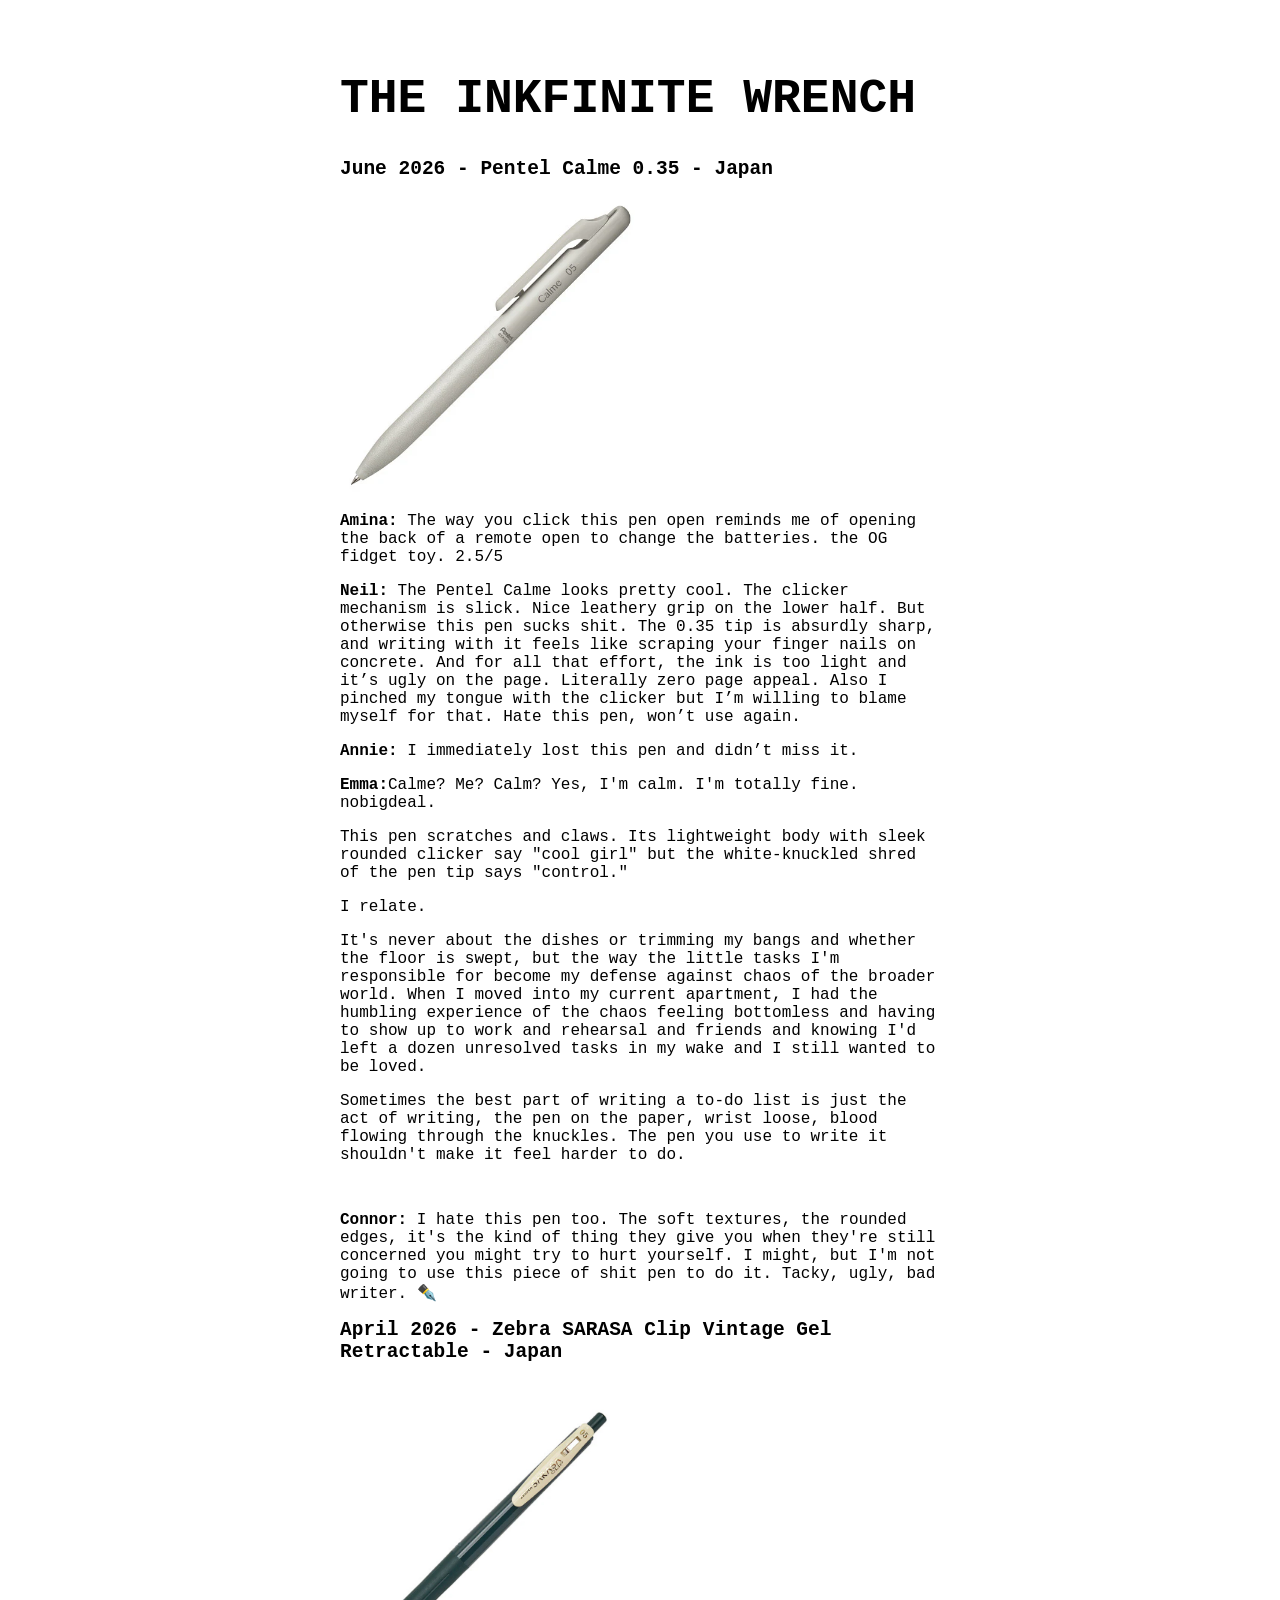
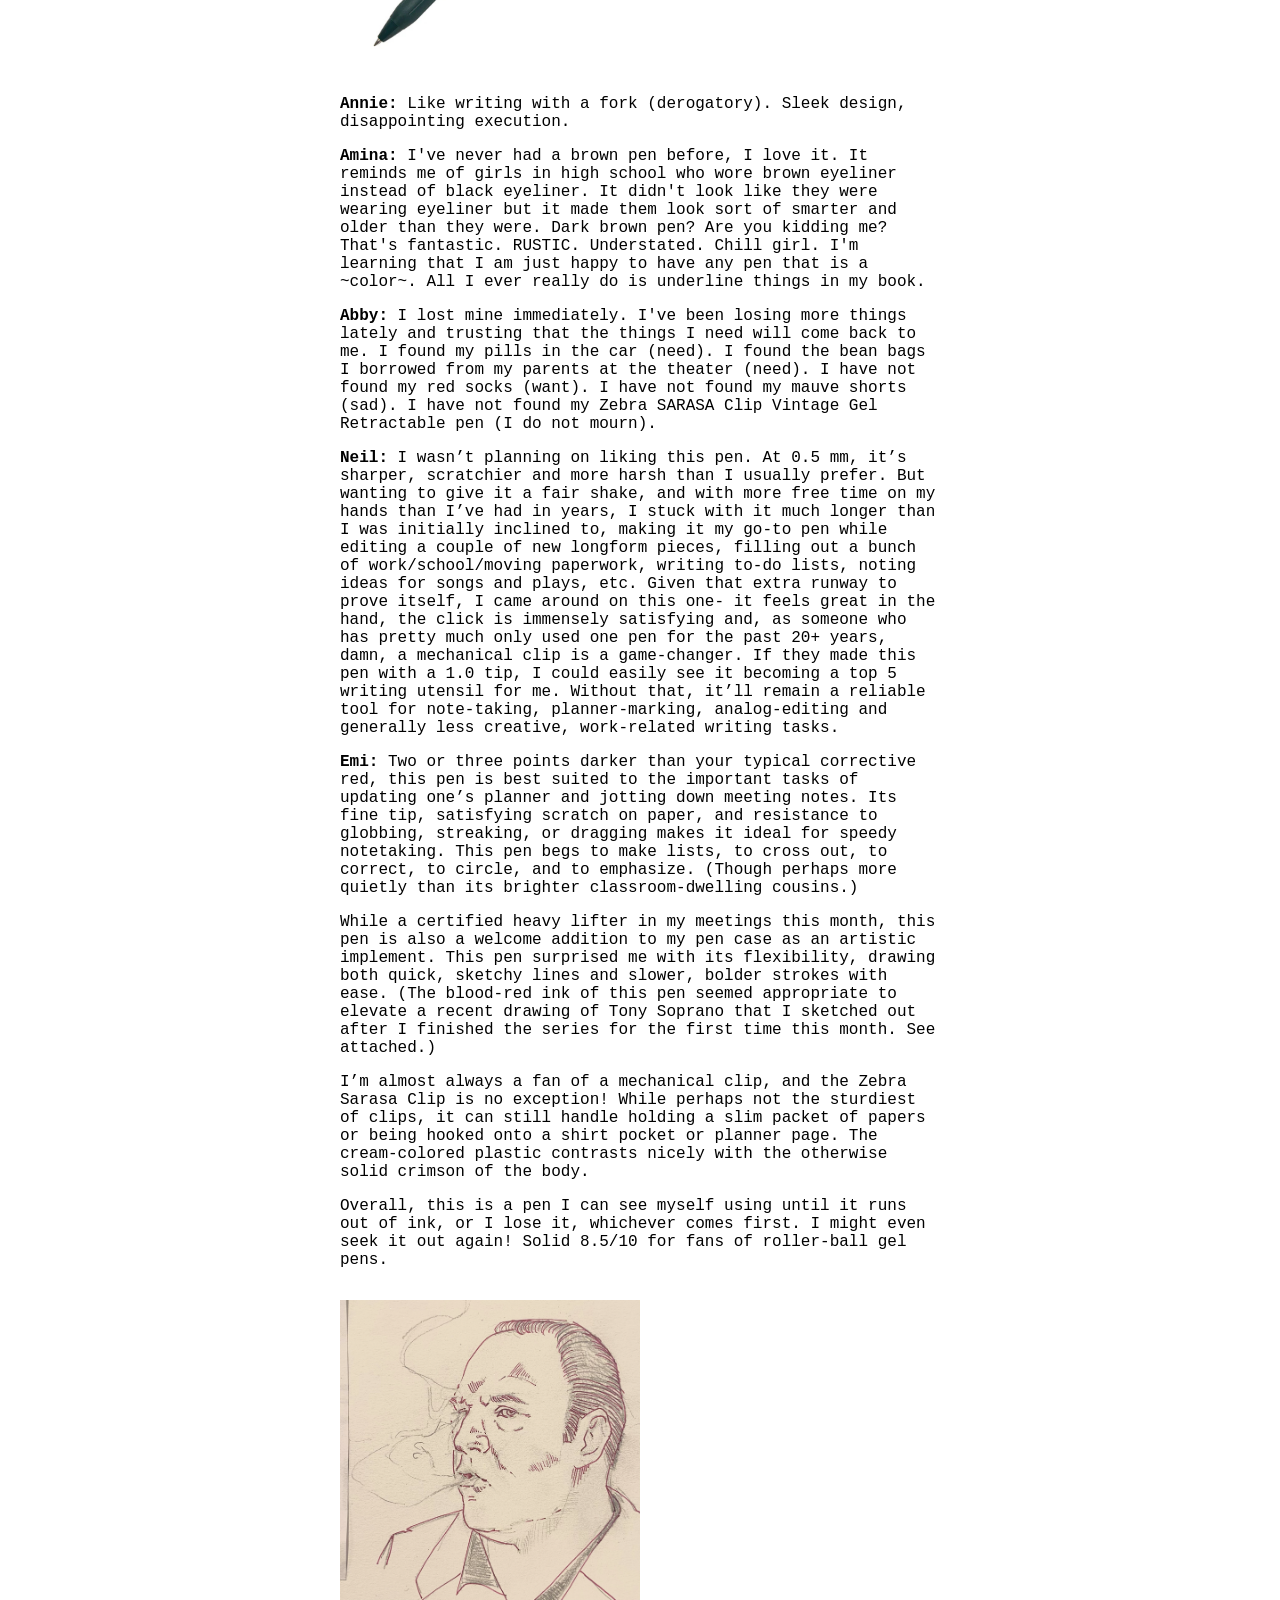
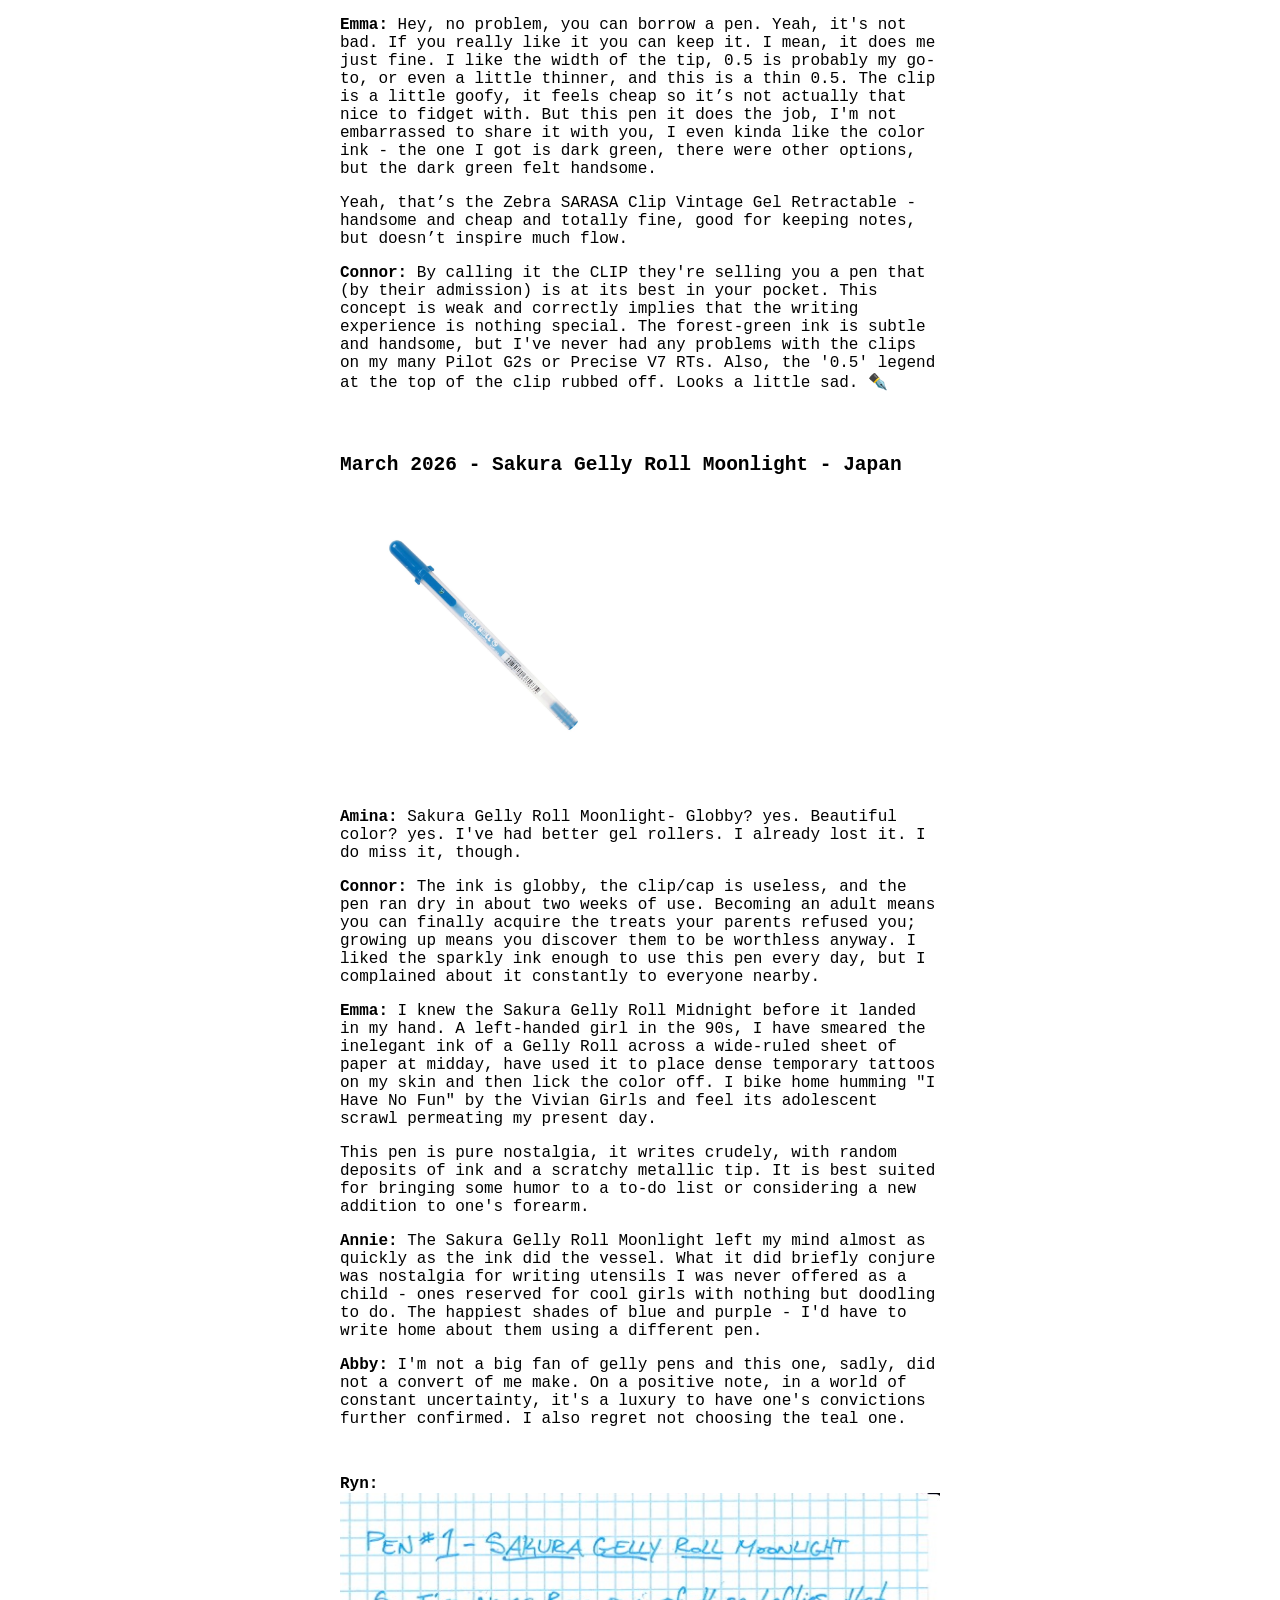
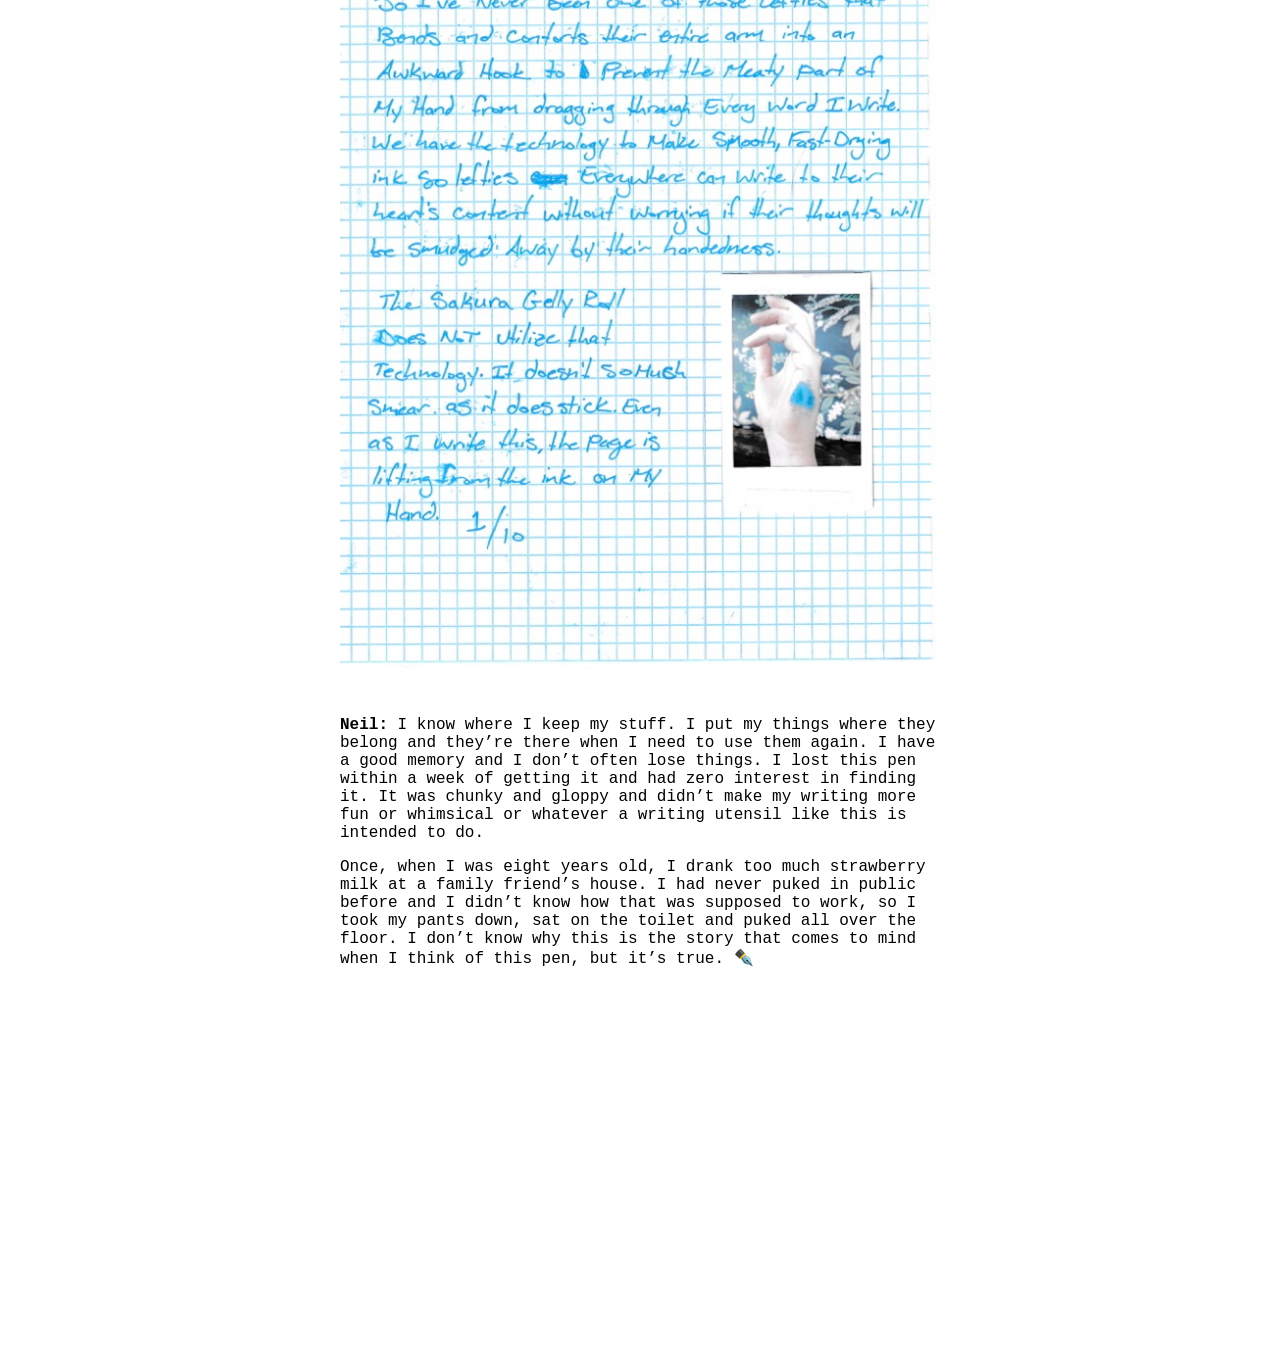
==== index.html @ 1277a0e4 "june reviews" ====
<DOCTYPE html>


<head>
    <title>THE INKFINITE WRENCH</title>
    <meta name="viewport" content="width=device-width, initial-scale=1.0">

    <link rel="icon" type="image/png" href="images/favicon.png">

    
    <link rel="stylesheet" type="text/css" href="style.css">

</head>


<body>



    <div class="outer">
        <div class="content">
            <h1>THE INKFINITE WRENCH</h1>

            <h2>June 2026 - Pentel Calme 0.35 - Japan</h2>
            <img src="images/pentel-calme.png" width="50%" height="auto">
            <p><b>Amina:</b> The way you click this pen open reminds me of opening the back of a remote open to change the batteries. the OG fidget toy. 2.5/5</p>
            <p><b>Neil:</b> The Pentel Calme looks pretty cool. The clicker mechanism is slick. Nice leathery grip on the lower half. But otherwise this pen sucks shit. The 0.35 tip is absurdly sharp, and writing with it feels like scraping your finger nails on concrete. And for all that effort, the ink is too light and it’s ugly on the page. Literally zero page appeal. Also I pinched my tongue with the clicker but I’m willing to blame myself for that. Hate this pen, won’t use again. </p>
            <p><b>Annie:</b> I immediately lost this pen and didn’t miss it.</p>
            <p><b>Emma:</b>Calme?  Me?  Calm?  Yes, I'm calm.  I'm totally fine.  nobigdeal.</p>

            <p>This pen scratches and claws.  Its lightweight body with sleek rounded clicker say "cool girl" but the white-knuckled shred of the pen tip says "control." </p>

            <p>I relate.</p>

            <p>It's never about the dishes or trimming my bangs and whether the floor is swept, but the way the little tasks I'm responsible for become my defense against chaos of the broader world.  When I moved into my current apartment, I had the humbling experience of the chaos feeling bottomless and having to show up to work and rehearsal and friends and knowing I'd left a dozen unresolved tasks in my wake and I still wanted to be loved.</p>

            <p>Sometimes the best part of writing a to-do list is just the act of writing, the pen on the paper, wrist loose, blood flowing through the knuckles.  The pen you use to write it shouldn't make it feel harder to do. </p><br>

            <p><b>Connor:</b> I hate this pen too. The soft textures, the rounded edges, it's the kind of thing they give you when they're still concerned you might try to hurt yourself. I might, but I'm not going to use this piece of shit pen to do it. Tacky, ugly, bad writer. ✒️

            <h2>April 2026 - Zebra SARASA Clip Vintage Gel Retractable - Japan</h2>
            <img src="images/sarasa-clip.jpg" width="50%" height="auto">


            <p><b>Annie:</b> Like writing with a fork (derogatory). Sleek design, disappointing execution.</p>
            <p><b>Amina:</b> I've never had a brown pen before, I love it. It reminds me of girls in high school who wore brown eyeliner instead of black eyeliner. It didn't look like they were wearing eyeliner but it made them look sort of smarter and older than they were. Dark brown pen? Are you kidding me? That's fantastic. RUSTIC. Understated. Chill girl. I'm learning that I am just happy to have any pen that is a ~color~. All I ever really do is underline things in my book.</p>
            <p><b>Abby:</b> I lost mine immediately. I've been losing more things lately and trusting that the things I need will come back to me. I found my pills in the car (need). I found the bean bags I borrowed from my parents at the theater (need). I have not found my red socks (want). I have not found my mauve shorts (sad). I have not found my Zebra SARASA Clip Vintage Gel Retractable pen (I do not mourn).</p>
            <p><b>Neil:</b> I wasn’t planning on liking this pen. At 0.5 mm, it’s sharper, scratchier and more harsh than I usually prefer. But wanting to give it a fair shake, and with more free time on my hands than I’ve had in years, I stuck with it much longer than I was initially inclined to, making it my go-to pen while editing a couple of new longform pieces, filling out a bunch of work/school/moving paperwork, writing to-do lists, noting ideas for songs and plays, etc. Given that extra runway to prove itself, I came around on this one- it feels great in the hand, the click is immensely satisfying and, as someone who has pretty much only used one pen for the past 20+ years, damn, a mechanical clip is a game-changer. If they made this pen with a 1.0 tip, I could easily see it becoming a top 5 writing utensil for me. Without that, it’ll remain a reliable tool for note-taking, planner-marking, analog-editing and generally less creative, work-related writing tasks.</p>

            <p><b>Emi:</b> Two or three points darker than your typical corrective red, this pen is best suited to the important tasks of updating one’s planner and jotting down meeting notes. Its fine tip, satisfying scratch on paper, and resistance to globbing, streaking, or dragging makes it ideal for speedy notetaking. This pen begs to make lists, to cross out, to correct, to circle, and to emphasize. (Though perhaps more quietly than its brighter classroom-dwelling cousins.)</p>

            <p>While a certified heavy lifter in my meetings this month, this pen is also a welcome addition to my pen case as an artistic implement. This pen surprised me with its flexibility, drawing both quick, sketchy lines and slower, bolder strokes with ease. (The blood-red ink of this pen seemed appropriate to elevate a recent drawing of Tony Soprano that I sketched out after I finished the series for the first time this month. See attached.)</p>

            <p>I’m almost always a fan of a mechanical clip, and the Zebra Sarasa Clip is no exception! While perhaps not the sturdiest of clips, it can still handle holding a slim packet of papers or being hooked onto a shirt pocket or planner page. The cream-colored plastic contrasts nicely with the otherwise solid crimson of the body.</p>

            <p>Overall, this is a pen I can see myself using until it runs out of ink, or I lose it, whichever comes first. I might even seek it out again! Solid 8.5/10 for fans of roller-ball gel pens.</p>

            <br><img src="images/emi-portrait.png" alt="pretty cool line drawing of Tony Soprano" width="50%" height="auto"><br>

            <p><b>Emma:</b> Hey, no problem, you can borrow a pen.  Yeah, it's not bad.   If you really like it you can keep it.  I mean, it does me just fine. I like the width of the tip, 0.5 is probably my go-to, or even a little thinner, and this is a thin 0.5.  The clip is a little goofy, it feels cheap so it’s not actually that nice to fidget with.  But this pen it does the job, I'm not embarrassed to share it with you, I even kinda like the color ink - the one I got is dark green, there were other options, but the dark green felt handsome.</p>
            <p>Yeah, that’s the Zebra SARASA Clip Vintage Gel Retractable - handsome and cheap and totally fine, good for keeping notes, but doesn’t inspire much flow.</p>

            <p><b>Connor:</b> By calling it the CLIP they're selling you a pen that (by their admission) is at its best in your pocket. This concept is weak and correctly implies that the writing experience is nothing special. The forest-green ink is subtle and handsome, but I've never had any problems with the clips on my many Pilot G2s or Precise V7 RTs. Also, the '0.5' legend at the top of the clip rubbed off. Looks a little sad. ✒️ </p><br><br>




            <h2>March 2026 - Sakura Gelly Roll Moonlight - Japan</h2>
            <img src="images/gelly-roll.png" width="50%" height="auto">
            <p><b>Amina: </b>Sakura Gelly Roll Moonlight- Globby? yes. Beautiful color? yes. I've had better gel rollers. I already lost it. I do miss it, though.</p>
            <p><b>Connor: </b>The ink is globby, the clip/cap is useless, and the pen ran dry in about two weeks of use. Becoming an adult means you can finally acquire the treats your parents refused you; growing up means you discover them to be worthless anyway. I liked the sparkly ink enough to use this pen every day, but I complained about it constantly to everyone nearby. </p>
            <p><b>Emma: </b>I knew the Sakura Gelly Roll Midnight before it landed in my hand.  A left-handed girl in the 90s, I have smeared the inelegant ink of a Gelly Roll across a wide-ruled sheet of paper at midday, have used it to place dense temporary tattoos on my skin and then lick the color off.  I bike home humming "I Have No Fun" by the Vivian Girls and feel its adolescent scrawl permeating my present day.</p>
            <p>This pen is pure nostalgia, it writes crudely, with random deposits of ink and a scratchy metallic tip.  It is best suited for bringing some humor to a to-do list or considering a new addition to one's forearm. </p>
           <p><b>Annie: </b>The Sakura Gelly Roll Moonlight left my mind almost as quickly as the ink did the vessel. What it did briefly conjure was nostalgia for writing utensils I was never offered as a child - ones reserved for cool girls with nothing but doodling to do. The happiest shades of blue and purple - I'd have to write home about them using a different pen. </p>
           <p><b>Abby: </b>I'm not a big fan of gelly pens and this one, sadly, did not a convert of me make. On a positive note, in a world of constant uncertainty, it's a luxury to have one's convictions further confirmed. I also regret not choosing the teal one. </p><br>
           <b><p>Ryn: </b><br><img src="images/RH_gelly-roll.png" class="ryn" alt="So I've never been one of those lefties that bends and contorts their entire arm into an awkward hook to prevent the meaty part of my hand from dragging through every word I write. We ahve the technology to make smooth, fast-drying ink for lefties everywhere to write to their heart's content without worrying if their thoughts witll be smudged away by their handedness. The Sakura Gelly Roll does not utilize that technology. It doesn't so much smear as it does stick. Even as I write this, the page is lifting from the ink on my hand. 1/10. Pictured: a left hand stained with blue ink"></p><br>
           <p><b>Neil: </b>I know where I keep my stuff. I put my things where they belong and they’re there when I need to use them again. I have a good memory and I don’t often lose things. I lost this pen within a week of getting it and had zero interest in finding it. It was chunky and gloppy and didn’t make my writing more fun or whimsical or whatever a writing utensil like this is intended to do.</p>
           <p>Once, when I was eight years old, I drank too much strawberry milk at a family friend’s house. I had never puked in public before and I didn’t know how that was supposed to work, so I took my pants down, sat on the toilet and puked all over the floor. I don’t know why this is the story that comes to mind when I think of this pen, but it’s true. ✒️ </p>
            <br>

        </div>
    
   </div>
</body>




</html>
---- style.css ----
<style>

* {
    padding: 0;
    margin: 0;
}
body {
    cursor: url('images/cursor.cur'), default;
    font-family:monospace;

    
}

h1 {
    font-size: clamp(1rem, 5vw, 3rem);
}
    
p {
    font-size: 16px;
}
    

.ryn {
    width: 100%;
    height: auto;
}

.outer {
     padding: 15%;
    padding-top: 2.5%;
    width: 70%;
}

.content {
    width:100%;
    max-width:600px;
    margin:auto;


}


</style>
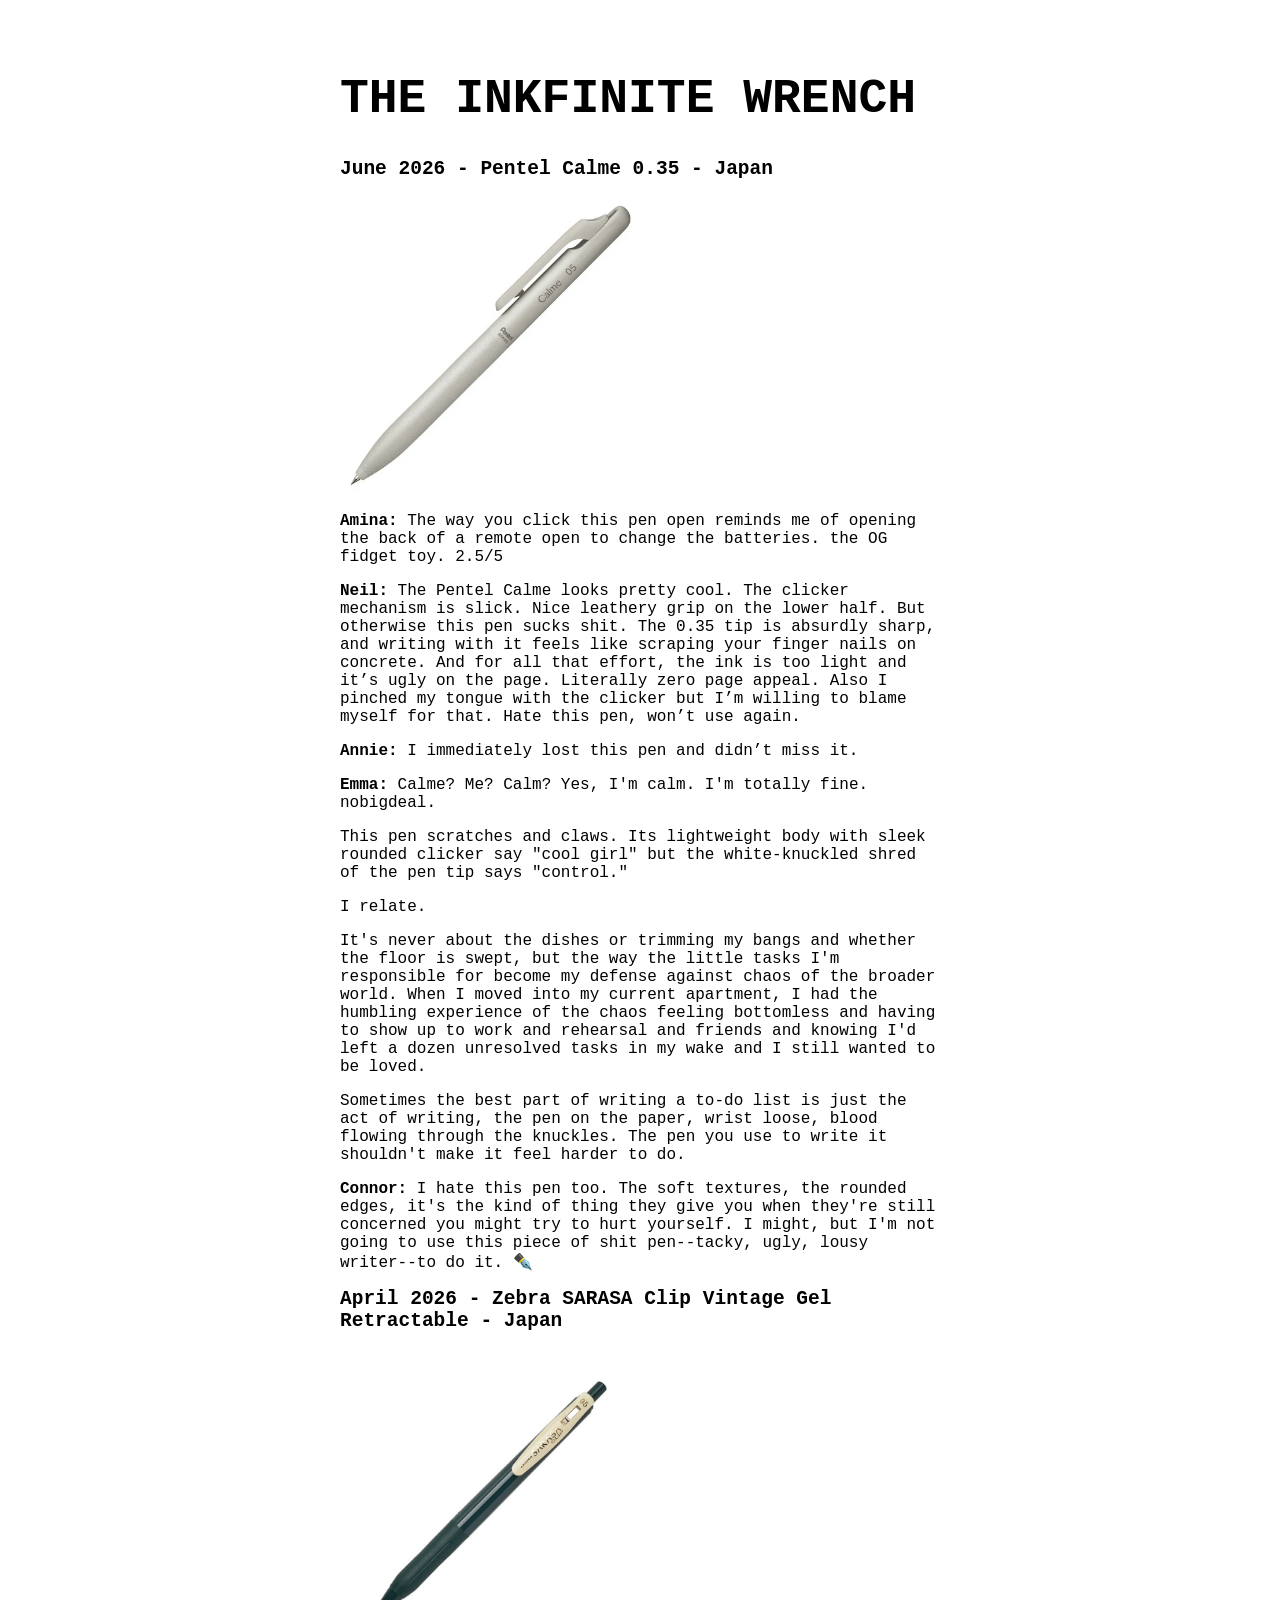
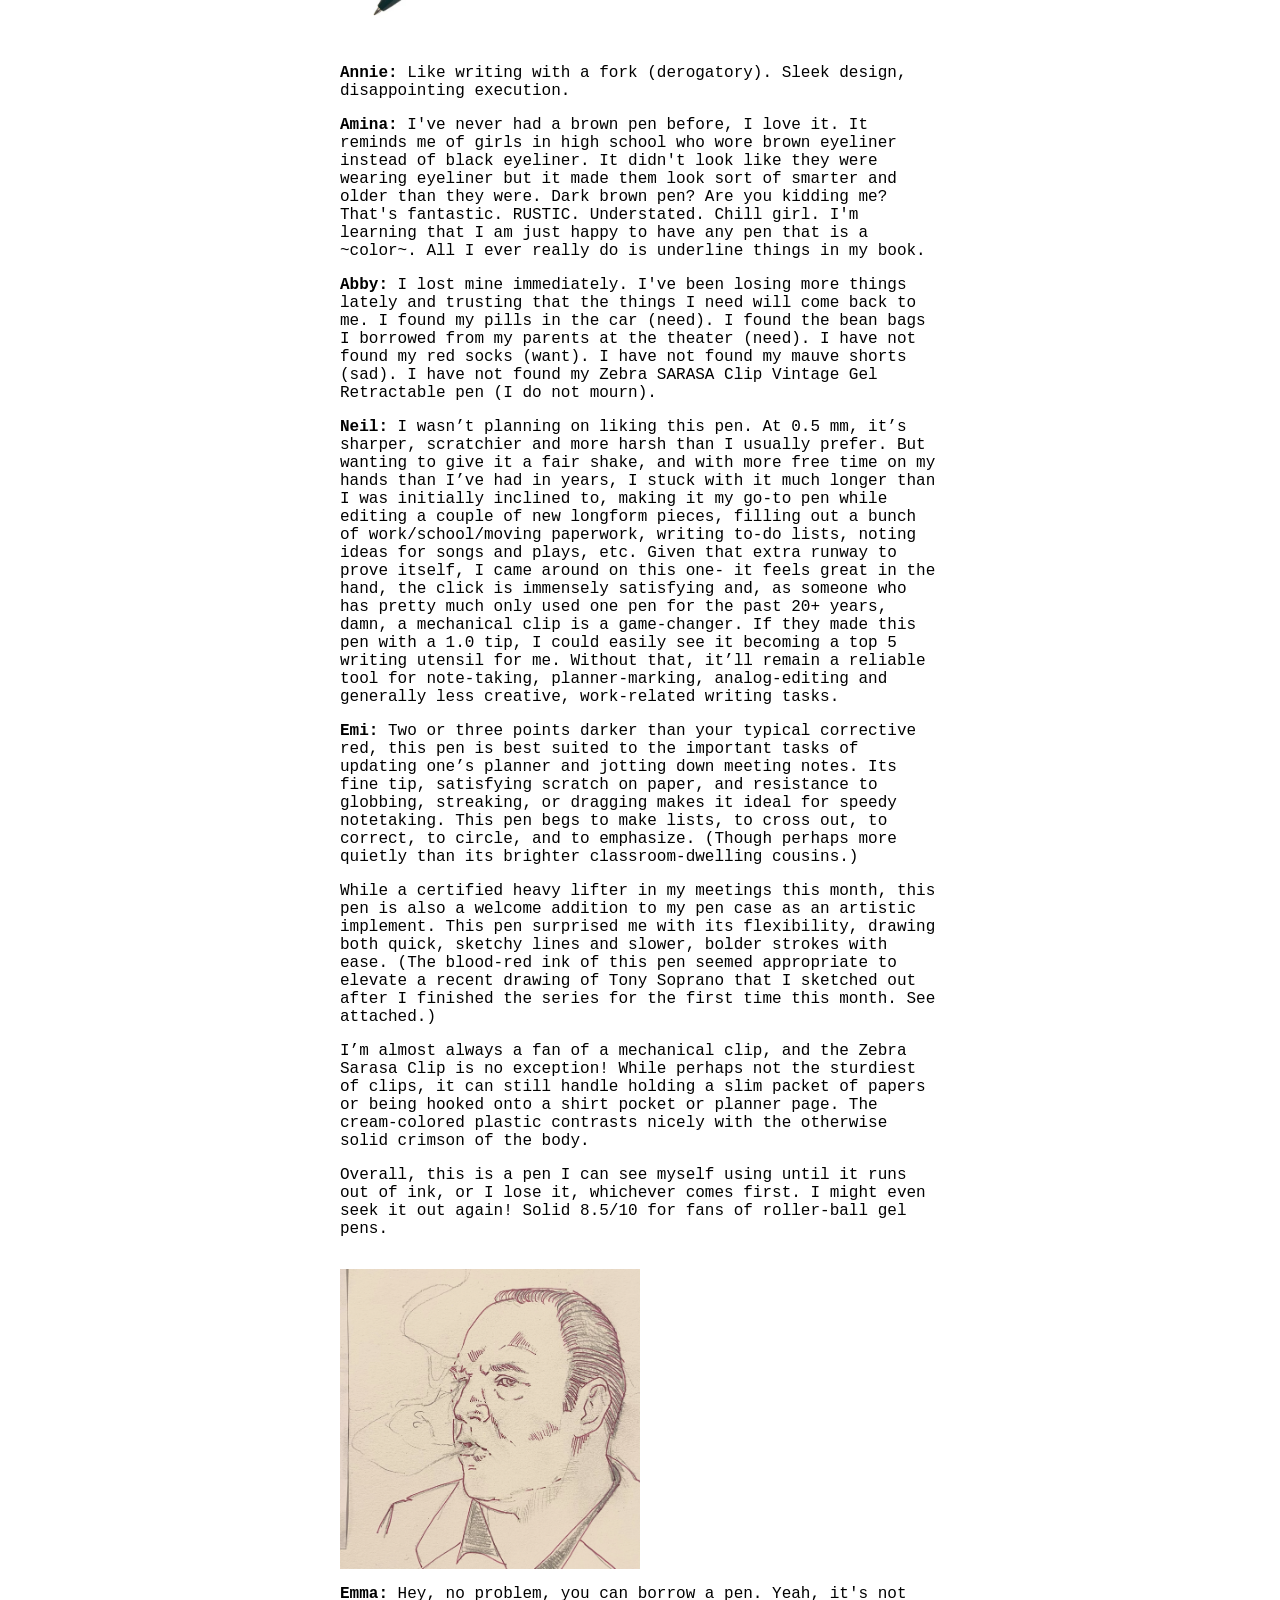
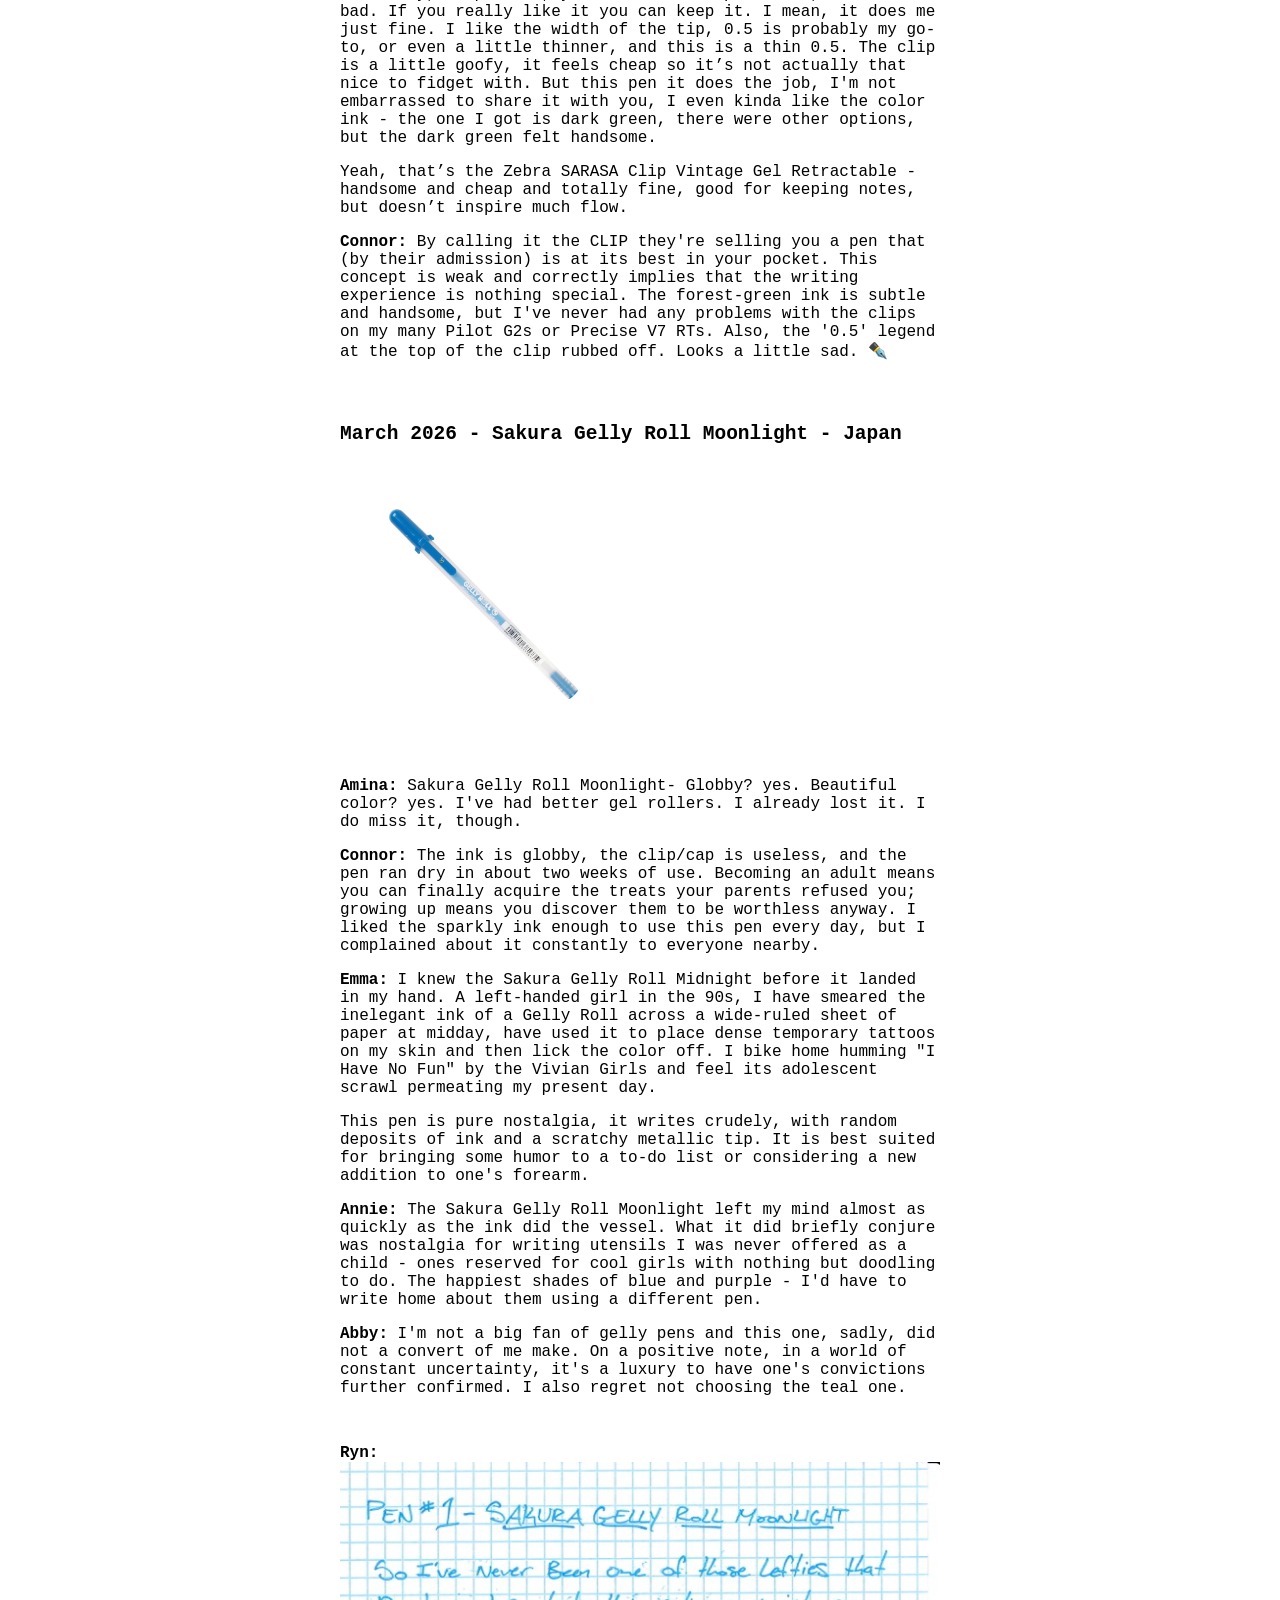
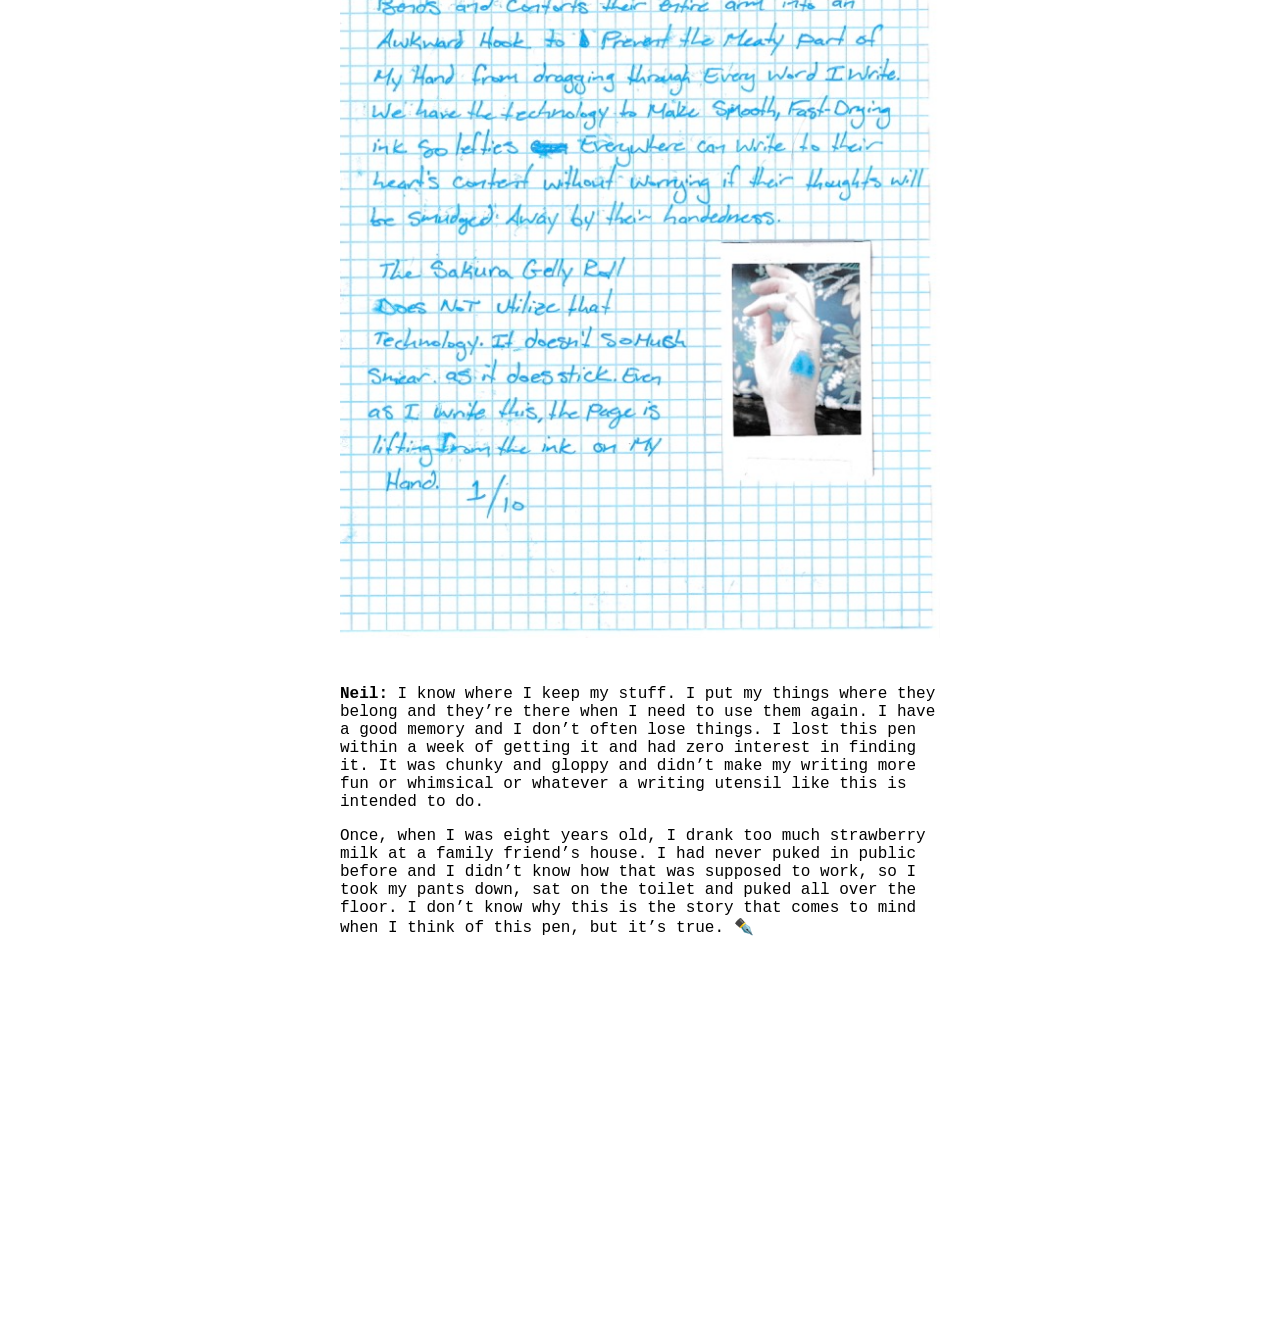
==== commit fd492d47: "copy corrections" ====
--- a/index.html
+++ b/index.html
@@ -26,7 +26,8 @@
             <p><b>Amina:</b> The way you click this pen open reminds me of opening the back of a remote open to change the batteries. the OG fidget toy. 2.5/5</p>
             <p><b>Neil:</b> The Pentel Calme looks pretty cool. The clicker mechanism is slick. Nice leathery grip on the lower half. But otherwise this pen sucks shit. The 0.35 tip is absurdly sharp, and writing with it feels like scraping your finger nails on concrete. And for all that effort, the ink is too light and it’s ugly on the page. Literally zero page appeal. Also I pinched my tongue with the clicker but I’m willing to blame myself for that. Hate this pen, won’t use again. </p>
             <p><b>Annie:</b> I immediately lost this pen and didn’t miss it.</p>
-            <p><b>Emma:</b>Calme?  Me?  Calm?  Yes, I'm calm.  I'm totally fine.  nobigdeal.</p>
+
+            <p><b>Emma:</b> Calme?  Me?  Calm?  Yes, I'm calm.  I'm totally fine.  nobigdeal.</p>
 
             <p>This pen scratches and claws.  Its lightweight body with sleek rounded clicker say "cool girl" but the white-knuckled shred of the pen tip says "control." </p>
 
@@ -34,9 +35,9 @@
 
             <p>It's never about the dishes or trimming my bangs and whether the floor is swept, but the way the little tasks I'm responsible for become my defense against chaos of the broader world.  When I moved into my current apartment, I had the humbling experience of the chaos feeling bottomless and having to show up to work and rehearsal and friends and knowing I'd left a dozen unresolved tasks in my wake and I still wanted to be loved.</p>
 
-            <p>Sometimes the best part of writing a to-do list is just the act of writing, the pen on the paper, wrist loose, blood flowing through the knuckles.  The pen you use to write it shouldn't make it feel harder to do. </p><br>
+            <p>Sometimes the best part of writing a to-do list is just the act of writing, the pen on the paper, wrist loose, blood flowing through the knuckles.  The pen you use to write it shouldn't make it feel harder to do. </p>
 
-            <p><b>Connor:</b> I hate this pen too. The soft textures, the rounded edges, it's the kind of thing they give you when they're still concerned you might try to hurt yourself. I might, but I'm not going to use this piece of shit pen to do it. Tacky, ugly, bad writer. ✒️
+            <p><b>Connor:</b> I hate this pen too. The soft textures, the rounded edges, it's the kind of thing they give you when they're still concerned you might try to hurt yourself. I might, but I'm not going to use this piece of shit pen--tacky, ugly, lousy writer--to do it. ✒️<br>
 
             <h2>April 2026 - Zebra SARASA Clip Vintage Gel Retractable - Japan</h2>
             <img src="images/sarasa-clip.jpg" width="50%" height="auto">
@@ -45,6 +46,7 @@
             <p><b>Annie:</b> Like writing with a fork (derogatory). Sleek design, disappointing execution.</p>
             <p><b>Amina:</b> I've never had a brown pen before, I love it. It reminds me of girls in high school who wore brown eyeliner instead of black eyeliner. It didn't look like they were wearing eyeliner but it made them look sort of smarter and older than they were. Dark brown pen? Are you kidding me? That's fantastic. RUSTIC. Understated. Chill girl. I'm learning that I am just happy to have any pen that is a ~color~. All I ever really do is underline things in my book.</p>
             <p><b>Abby:</b> I lost mine immediately. I've been losing more things lately and trusting that the things I need will come back to me. I found my pills in the car (need). I found the bean bags I borrowed from my parents at the theater (need). I have not found my red socks (want). I have not found my mauve shorts (sad). I have not found my Zebra SARASA Clip Vintage Gel Retractable pen (I do not mourn).</p>
+
             <p><b>Neil:</b> I wasn’t planning on liking this pen. At 0.5 mm, it’s sharper, scratchier and more harsh than I usually prefer. But wanting to give it a fair shake, and with more free time on my hands than I’ve had in years, I stuck with it much longer than I was initially inclined to, making it my go-to pen while editing a couple of new longform pieces, filling out a bunch of work/school/moving paperwork, writing to-do lists, noting ideas for songs and plays, etc. Given that extra runway to prove itself, I came around on this one- it feels great in the hand, the click is immensely satisfying and, as someone who has pretty much only used one pen for the past 20+ years, damn, a mechanical clip is a game-changer. If they made this pen with a 1.0 tip, I could easily see it becoming a top 5 writing utensil for me. Without that, it’ll remain a reliable tool for note-taking, planner-marking, analog-editing and generally less creative, work-related writing tasks.</p>
 
             <p><b>Emi:</b> Two or three points darker than your typical corrective red, this pen is best suited to the important tasks of updating one’s planner and jotting down meeting notes. Its fine tip, satisfying scratch on paper, and resistance to globbing, streaking, or dragging makes it ideal for speedy notetaking. This pen begs to make lists, to cross out, to correct, to circle, and to emphasize. (Though perhaps more quietly than its brighter classroom-dwelling cousins.)</p>
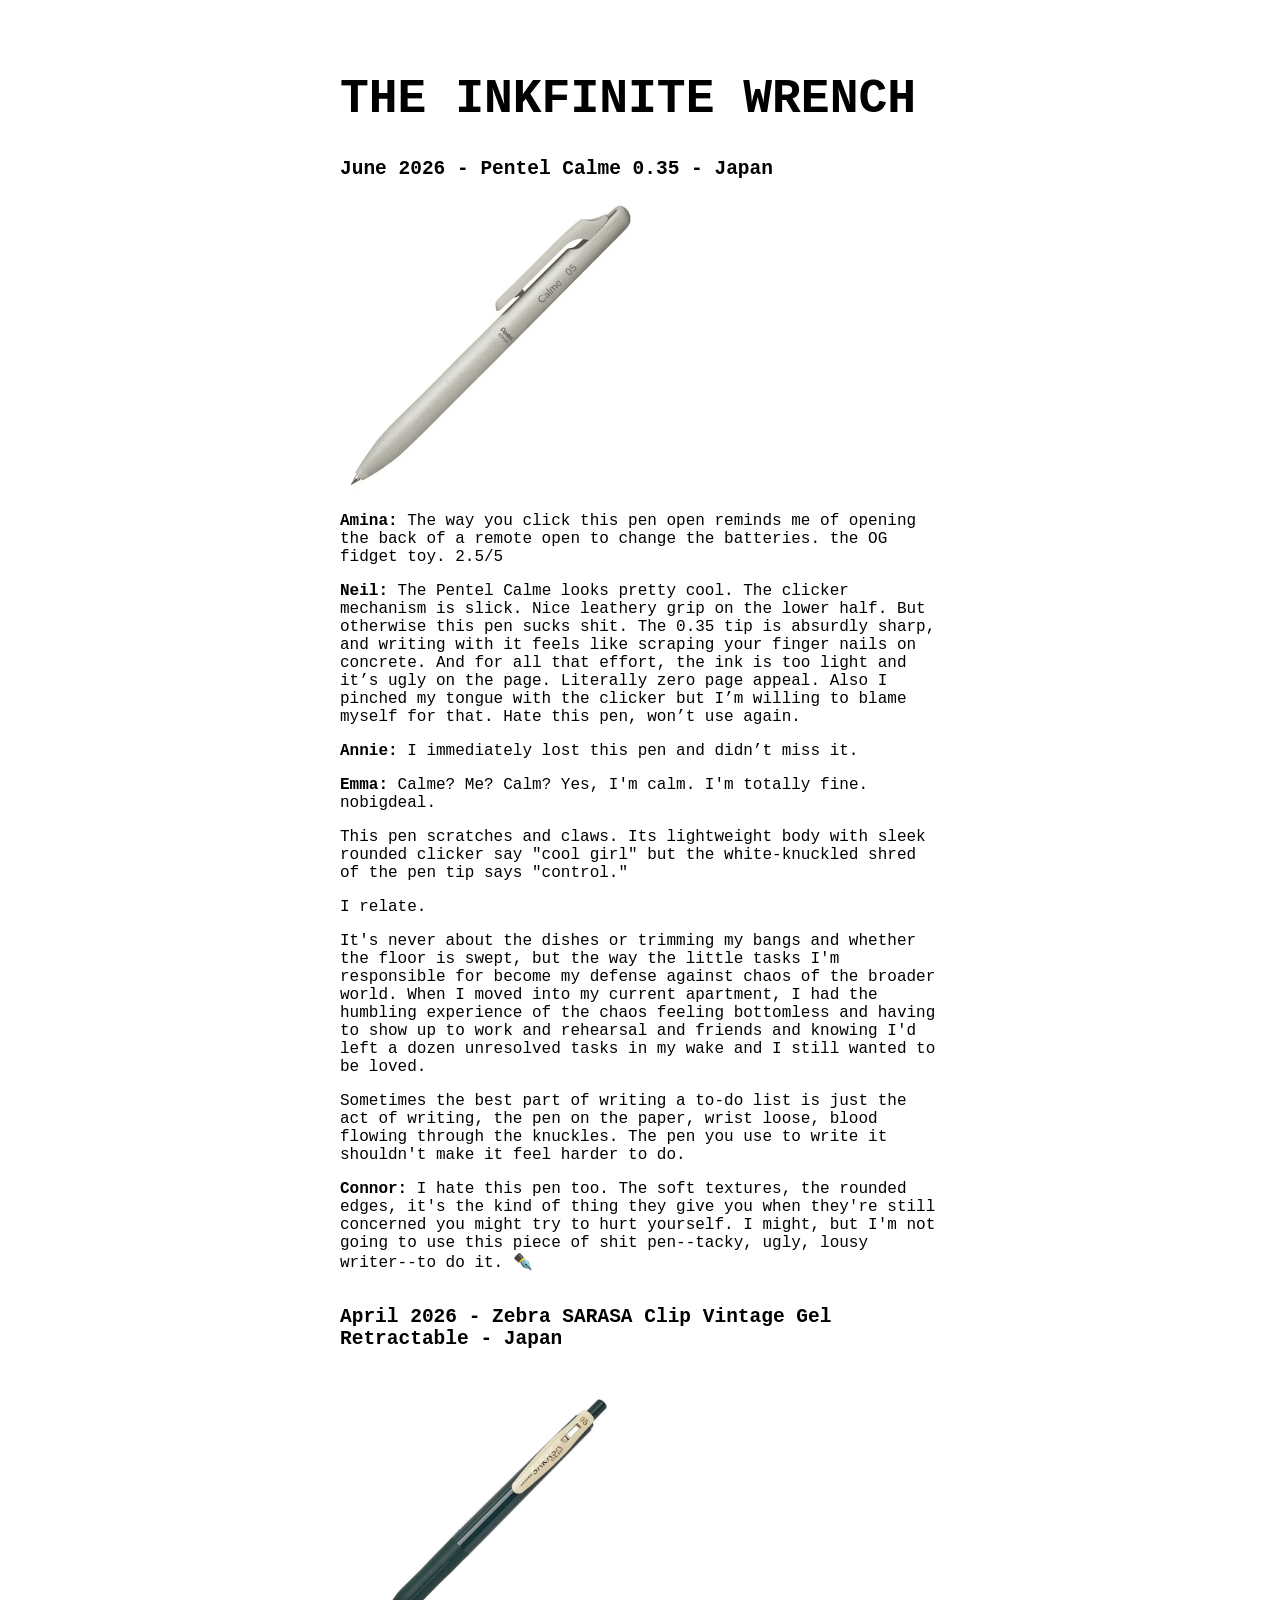
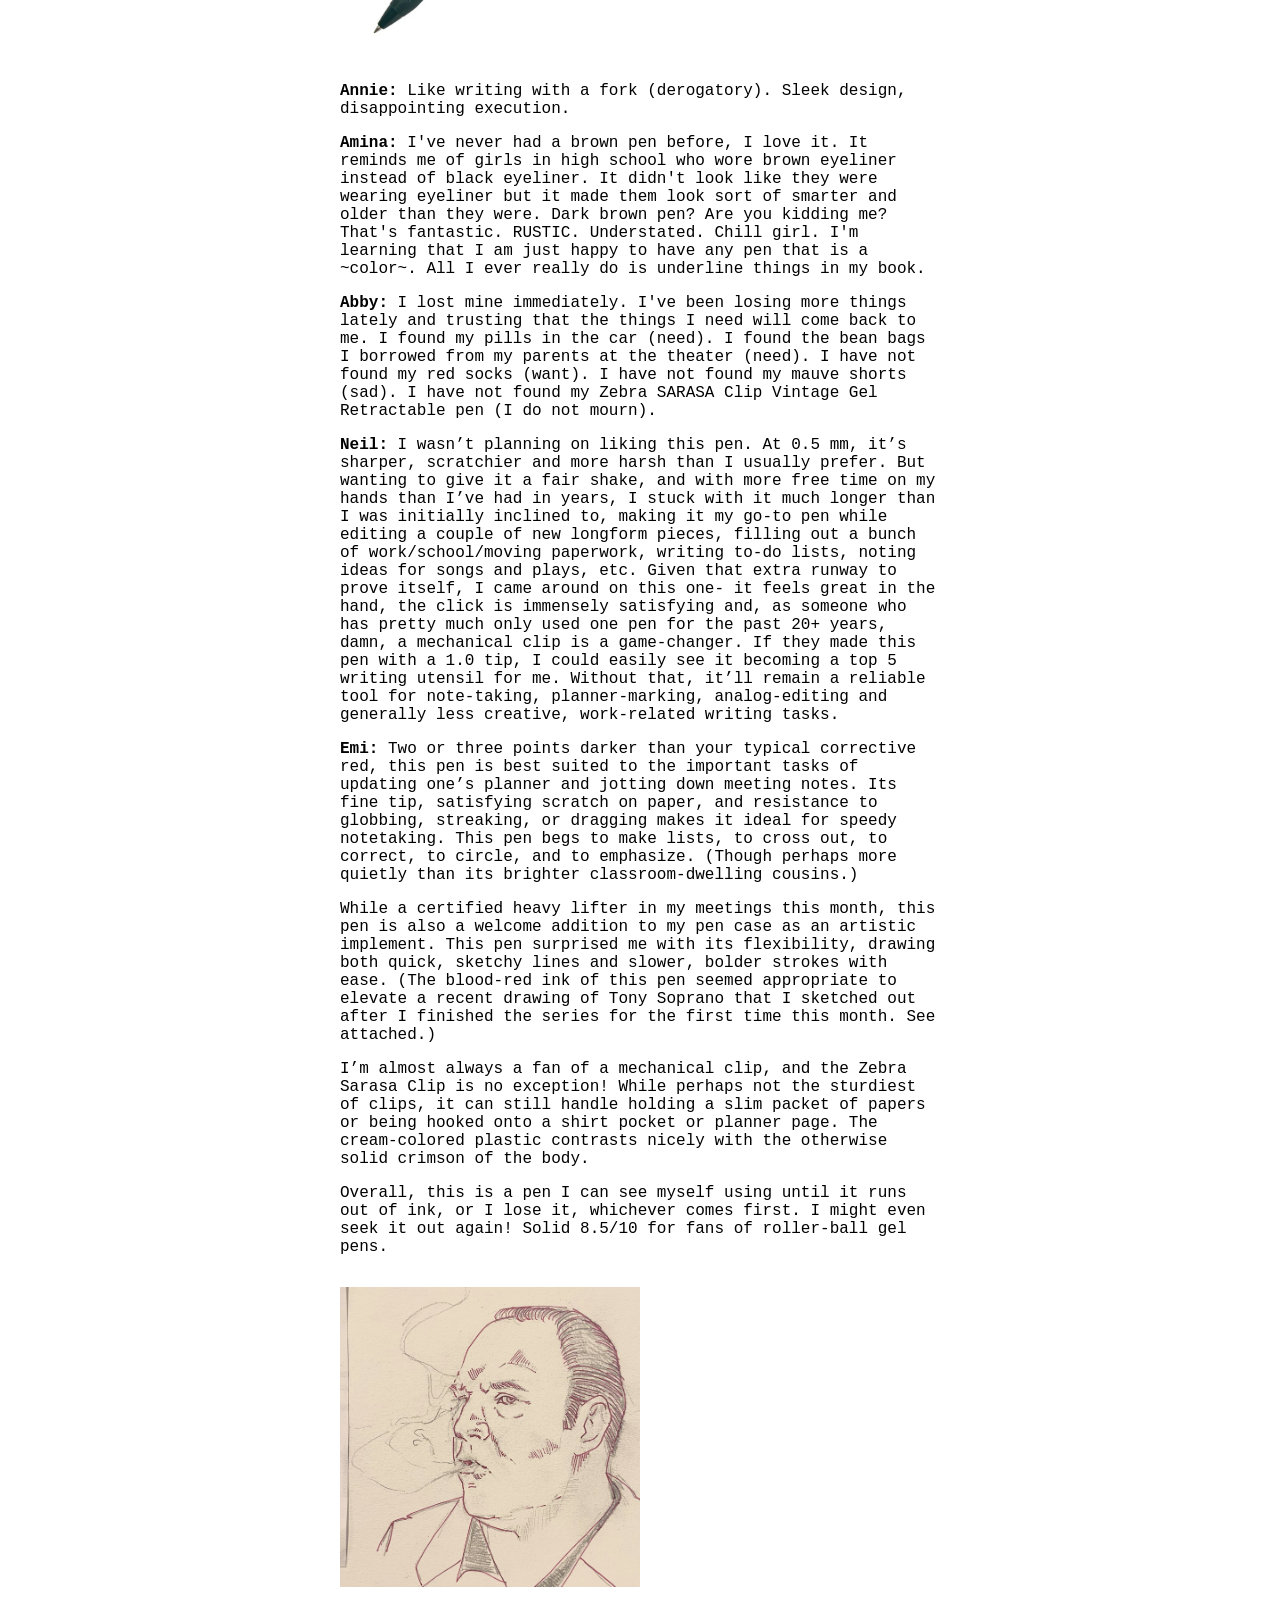
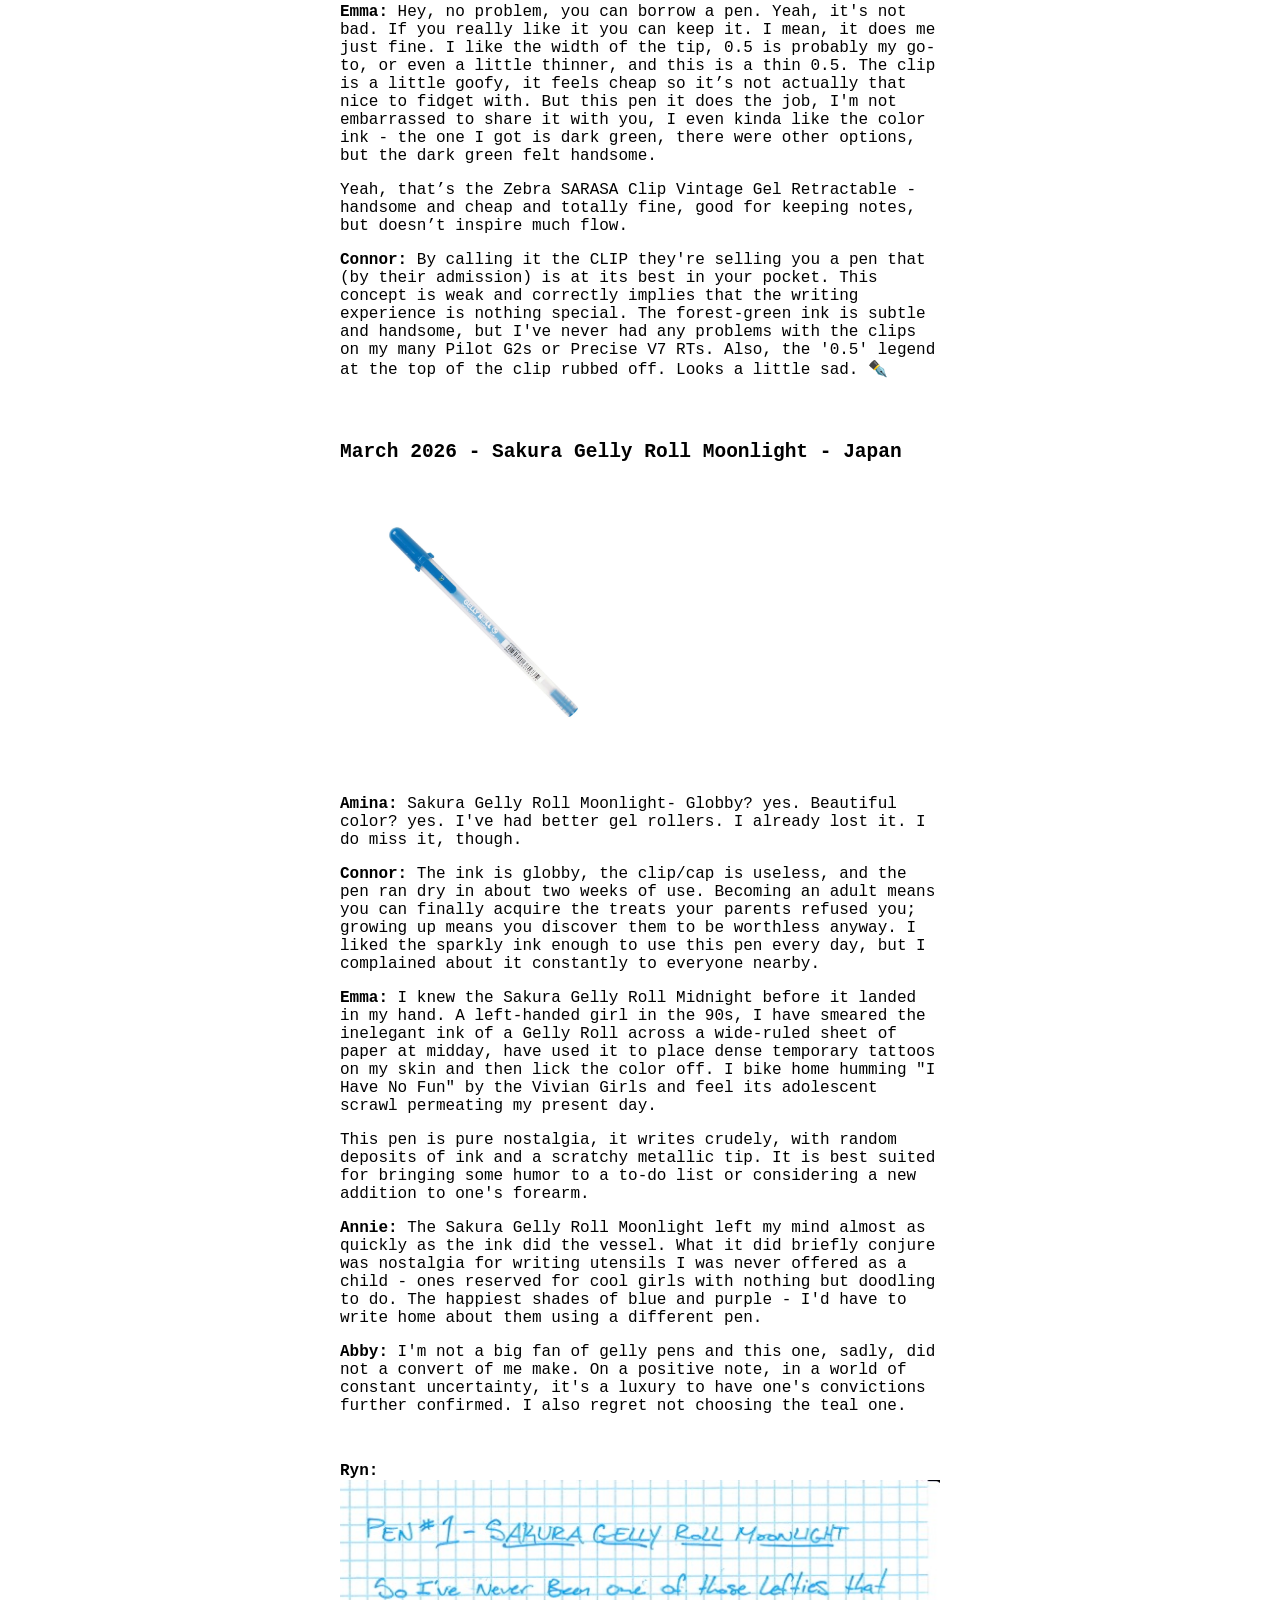
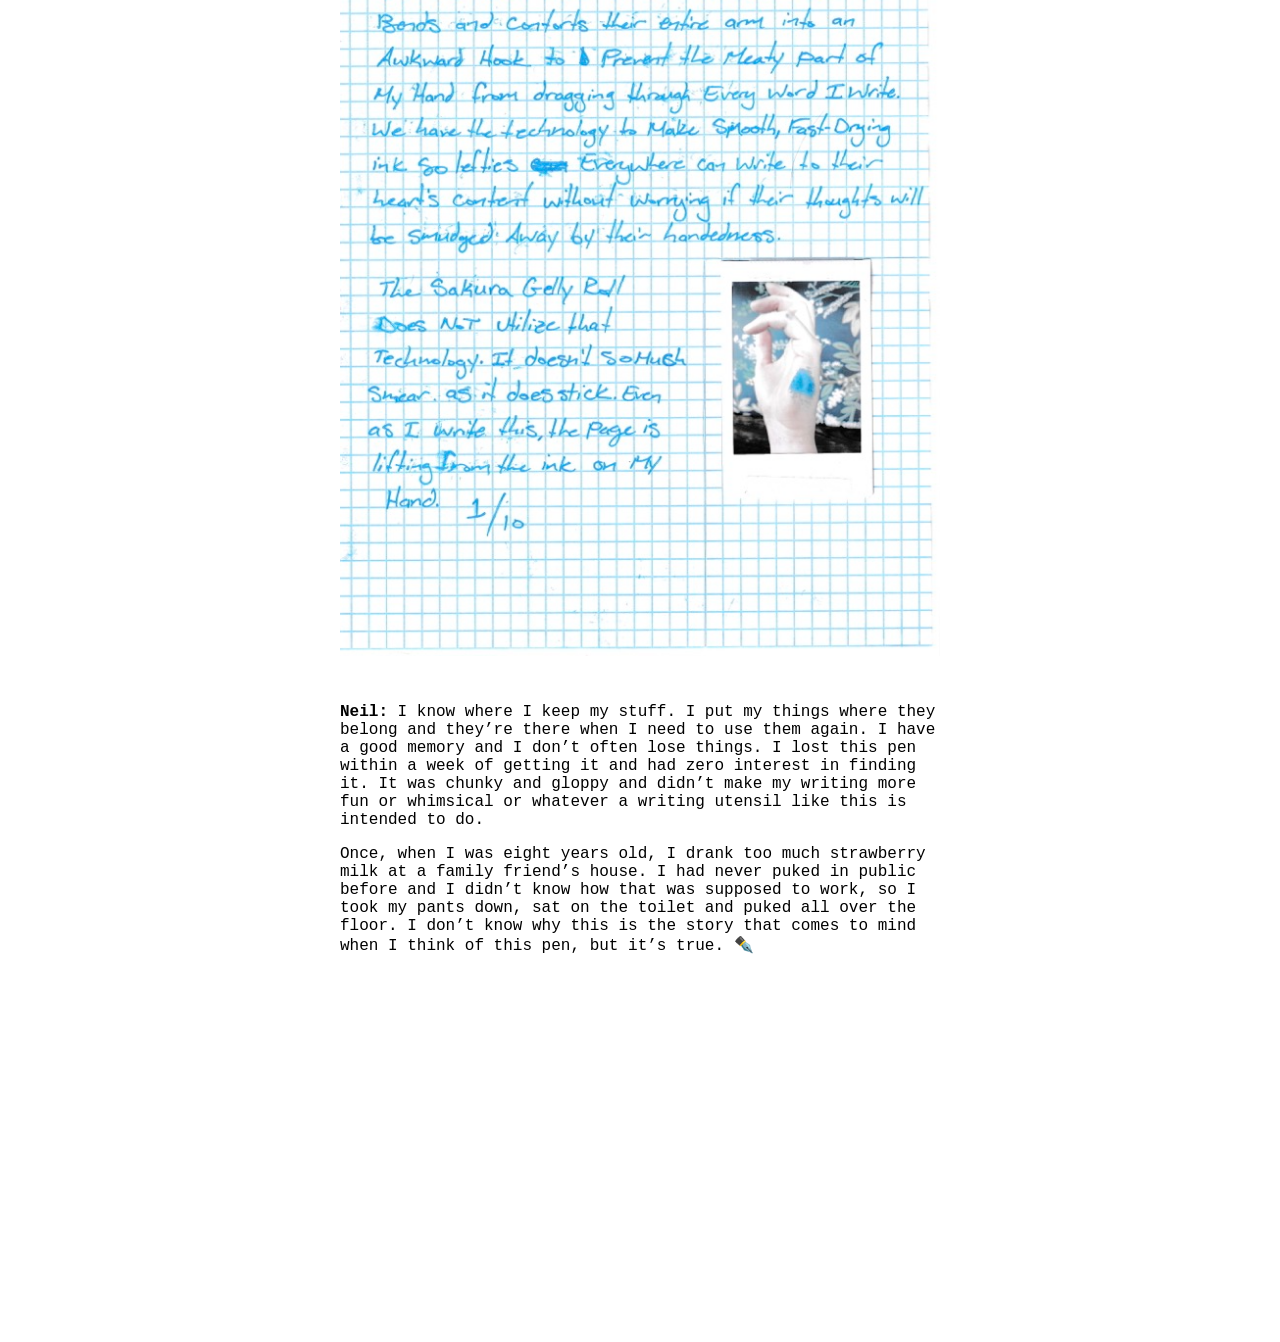
==== commit 6c6b506e: "extra line break at end of june entry" ====
--- a/index.html
+++ b/index.html
@@ -37,7 +37,7 @@
 
             <p>Sometimes the best part of writing a to-do list is just the act of writing, the pen on the paper, wrist loose, blood flowing through the knuckles.  The pen you use to write it shouldn't make it feel harder to do. </p>
 
-            <p><b>Connor:</b> I hate this pen too. The soft textures, the rounded edges, it's the kind of thing they give you when they're still concerned you might try to hurt yourself. I might, but I'm not going to use this piece of shit pen--tacky, ugly, lousy writer--to do it. ✒️<br>
+            <p><b>Connor:</b> I hate this pen too. The soft textures, the rounded edges, it's the kind of thing they give you when they're still concerned you might try to hurt yourself. I might, but I'm not going to use this piece of shit pen--tacky, ugly, lousy writer--to do it. ✒️<br><br>
 
             <h2>April 2026 - Zebra SARASA Clip Vintage Gel Retractable - Japan</h2>
             <img src="images/sarasa-clip.jpg" width="50%" height="auto">
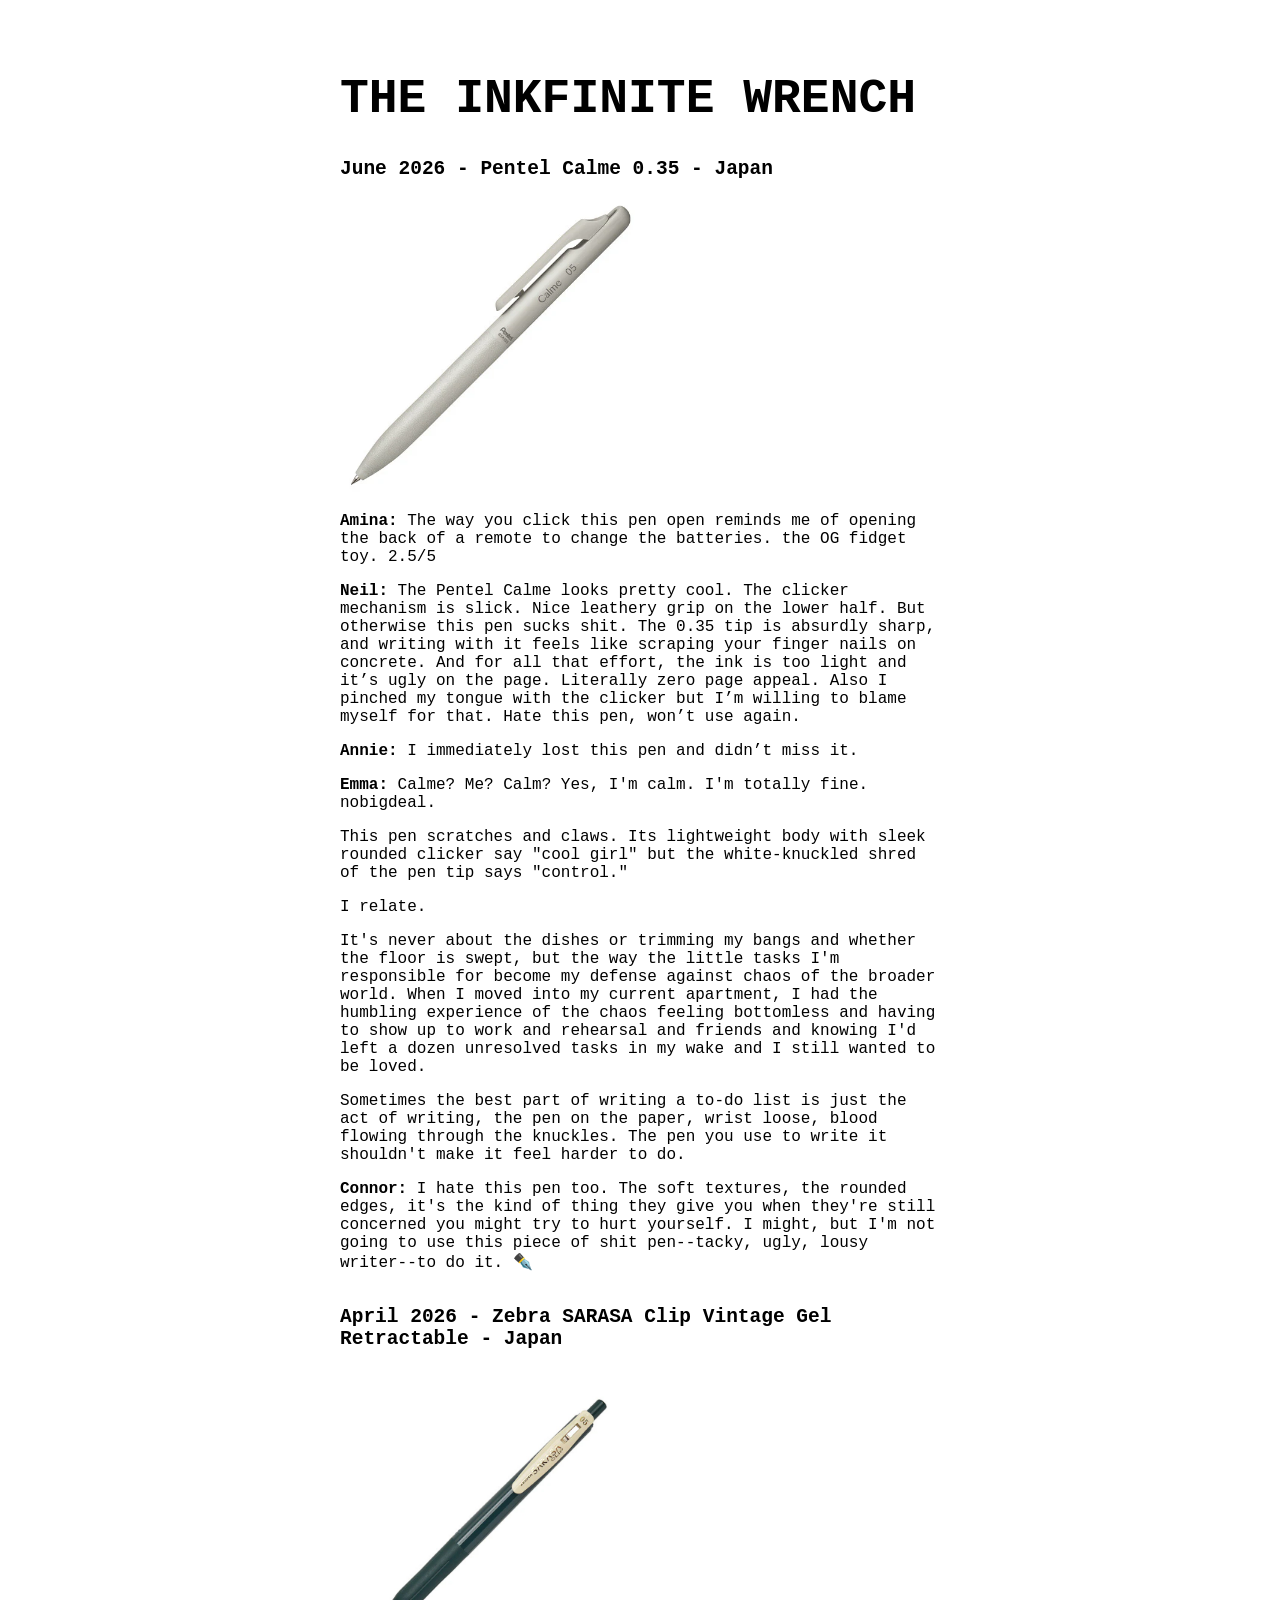
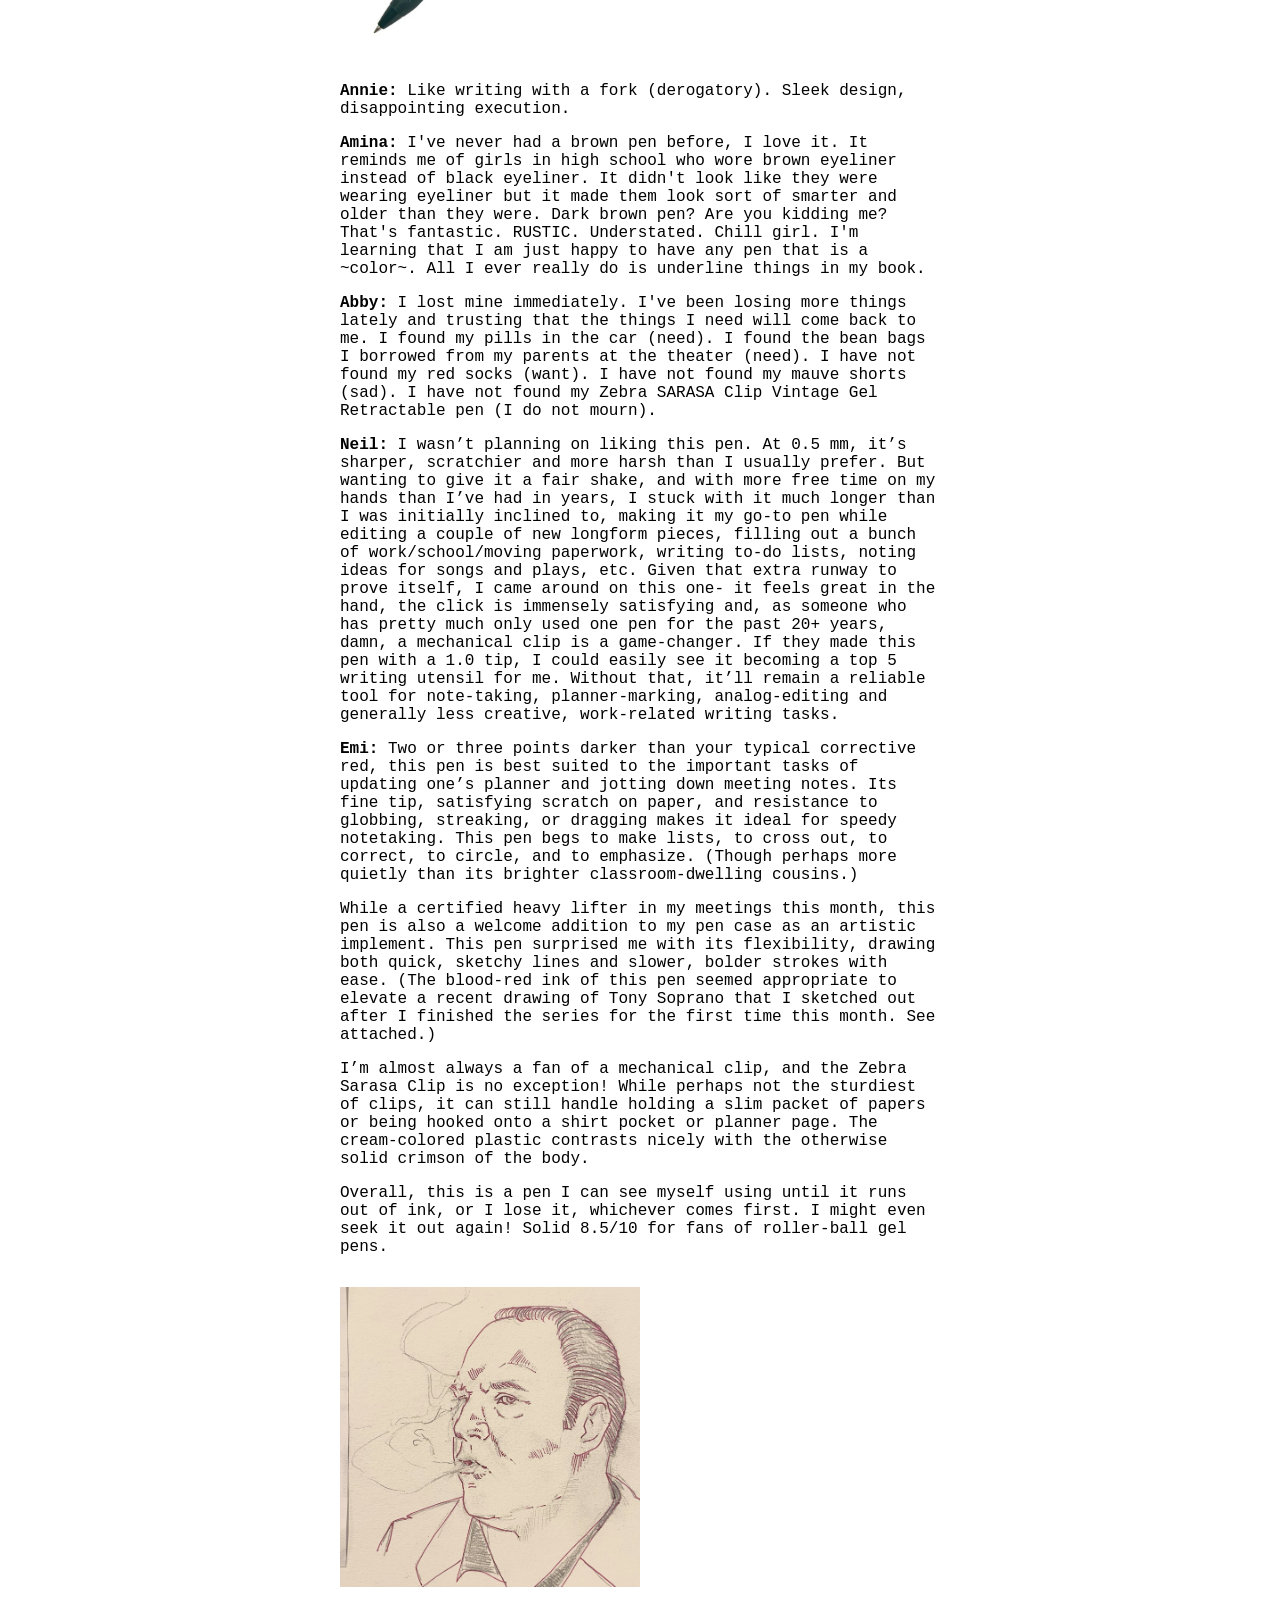
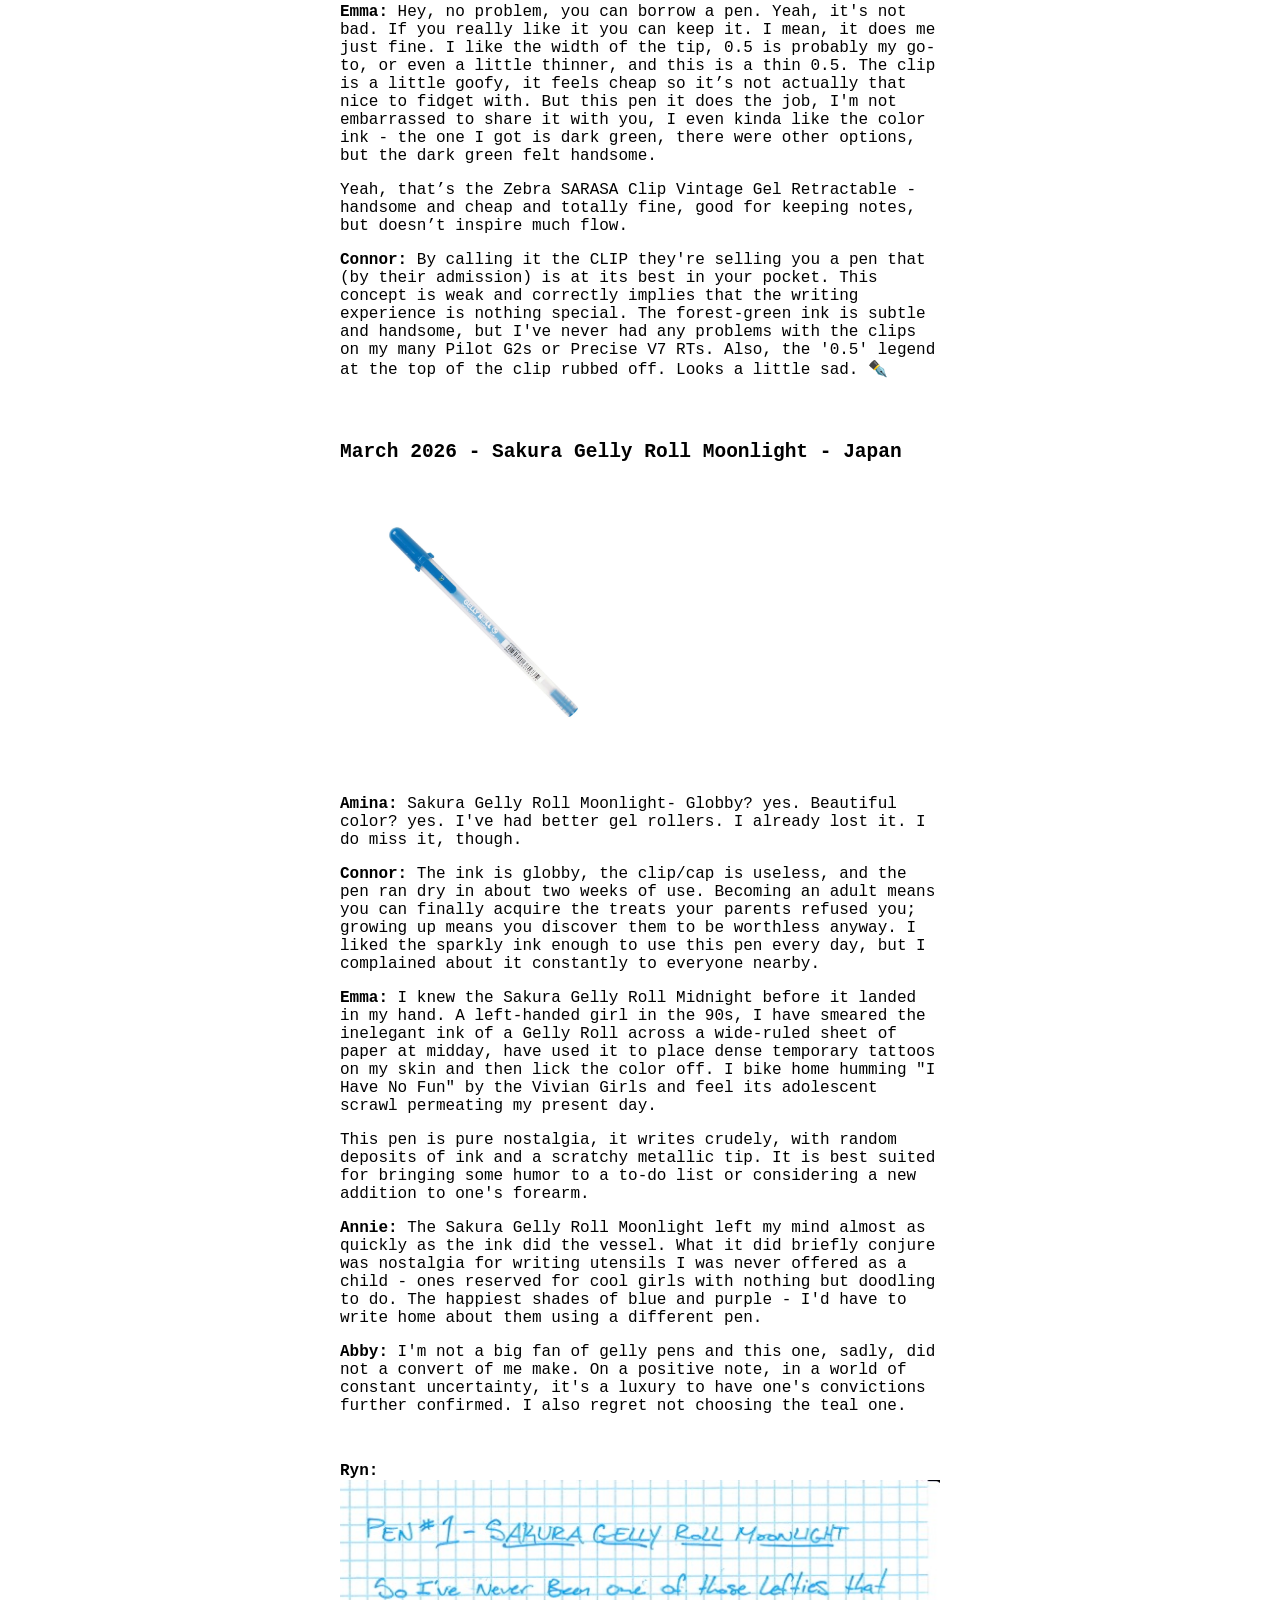
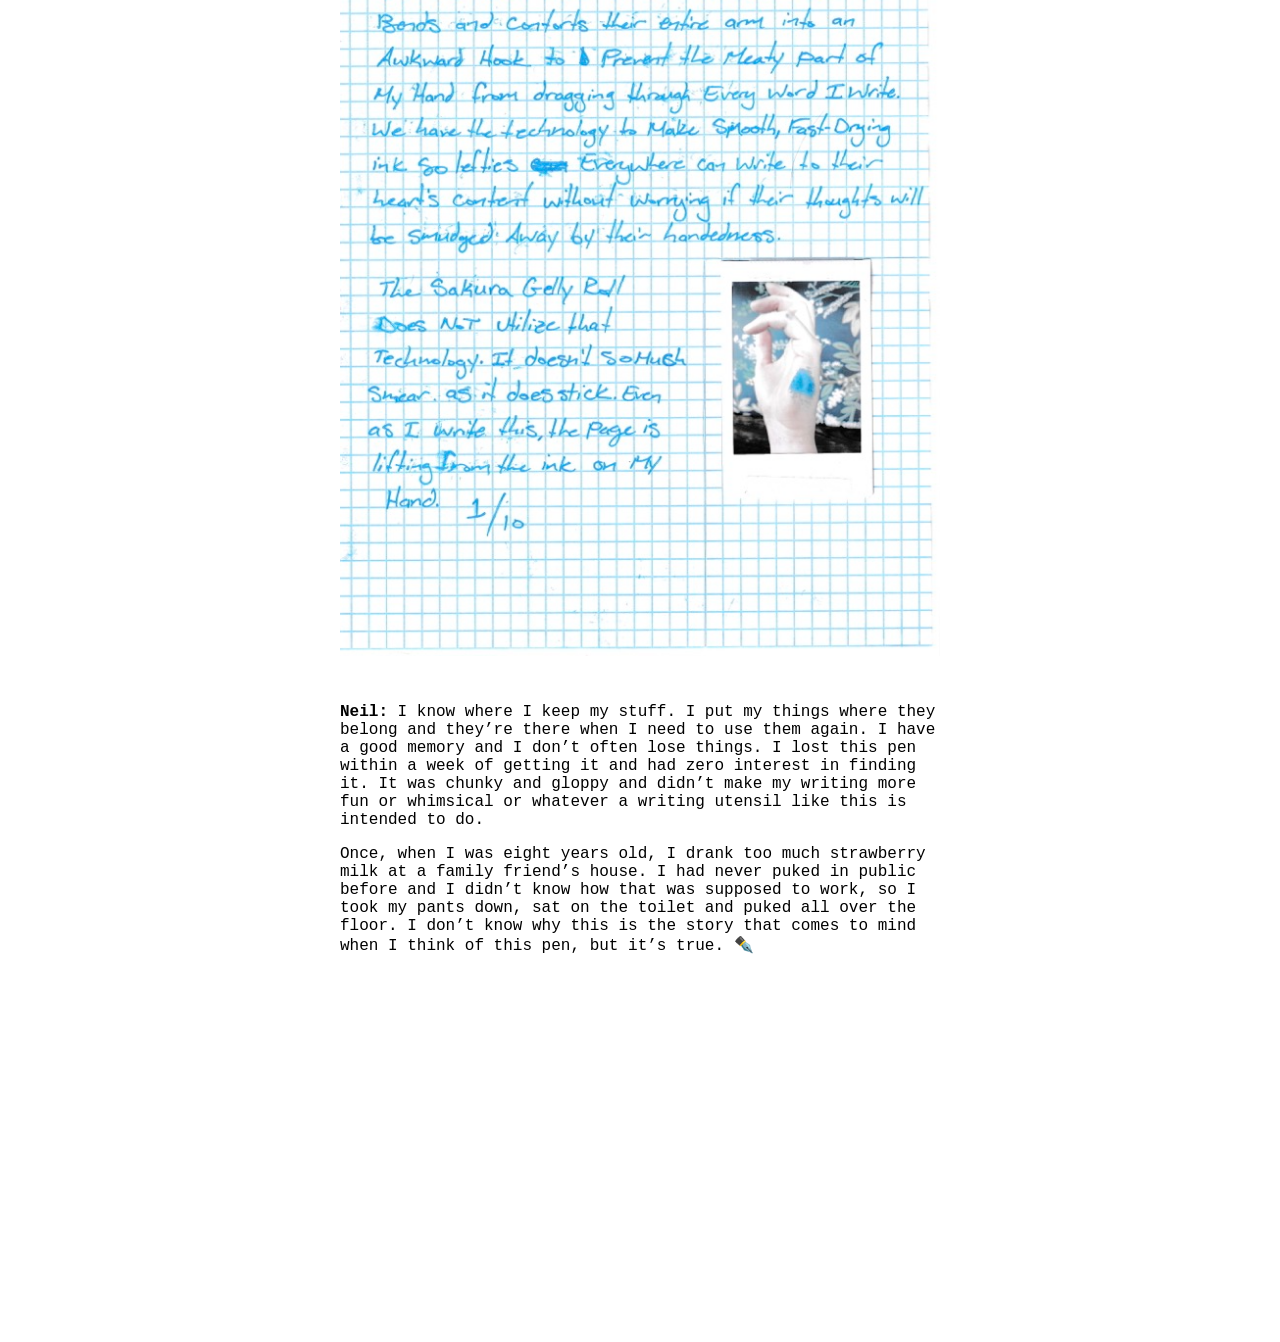
==== commit 3613f8fc: "fix amina's bad sentence" ====
--- a/index.html
+++ b/index.html
@@ -23,7 +23,7 @@
 
             <h2>June 2026 - Pentel Calme 0.35 - Japan</h2>
             <img src="images/pentel-calme.png" width="50%" height="auto">
-            <p><b>Amina:</b> The way you click this pen open reminds me of opening the back of a remote open to change the batteries. the OG fidget toy. 2.5/5</p>
+            <p><b>Amina:</b> The way you click this pen open reminds me of opening the back of a remote to change the batteries. the OG fidget toy. 2.5/5</p>
             <p><b>Neil:</b> The Pentel Calme looks pretty cool. The clicker mechanism is slick. Nice leathery grip on the lower half. But otherwise this pen sucks shit. The 0.35 tip is absurdly sharp, and writing with it feels like scraping your finger nails on concrete. And for all that effort, the ink is too light and it’s ugly on the page. Literally zero page appeal. Also I pinched my tongue with the clicker but I’m willing to blame myself for that. Hate this pen, won’t use again. </p>
             <p><b>Annie:</b> I immediately lost this pen and didn’t miss it.</p>
 
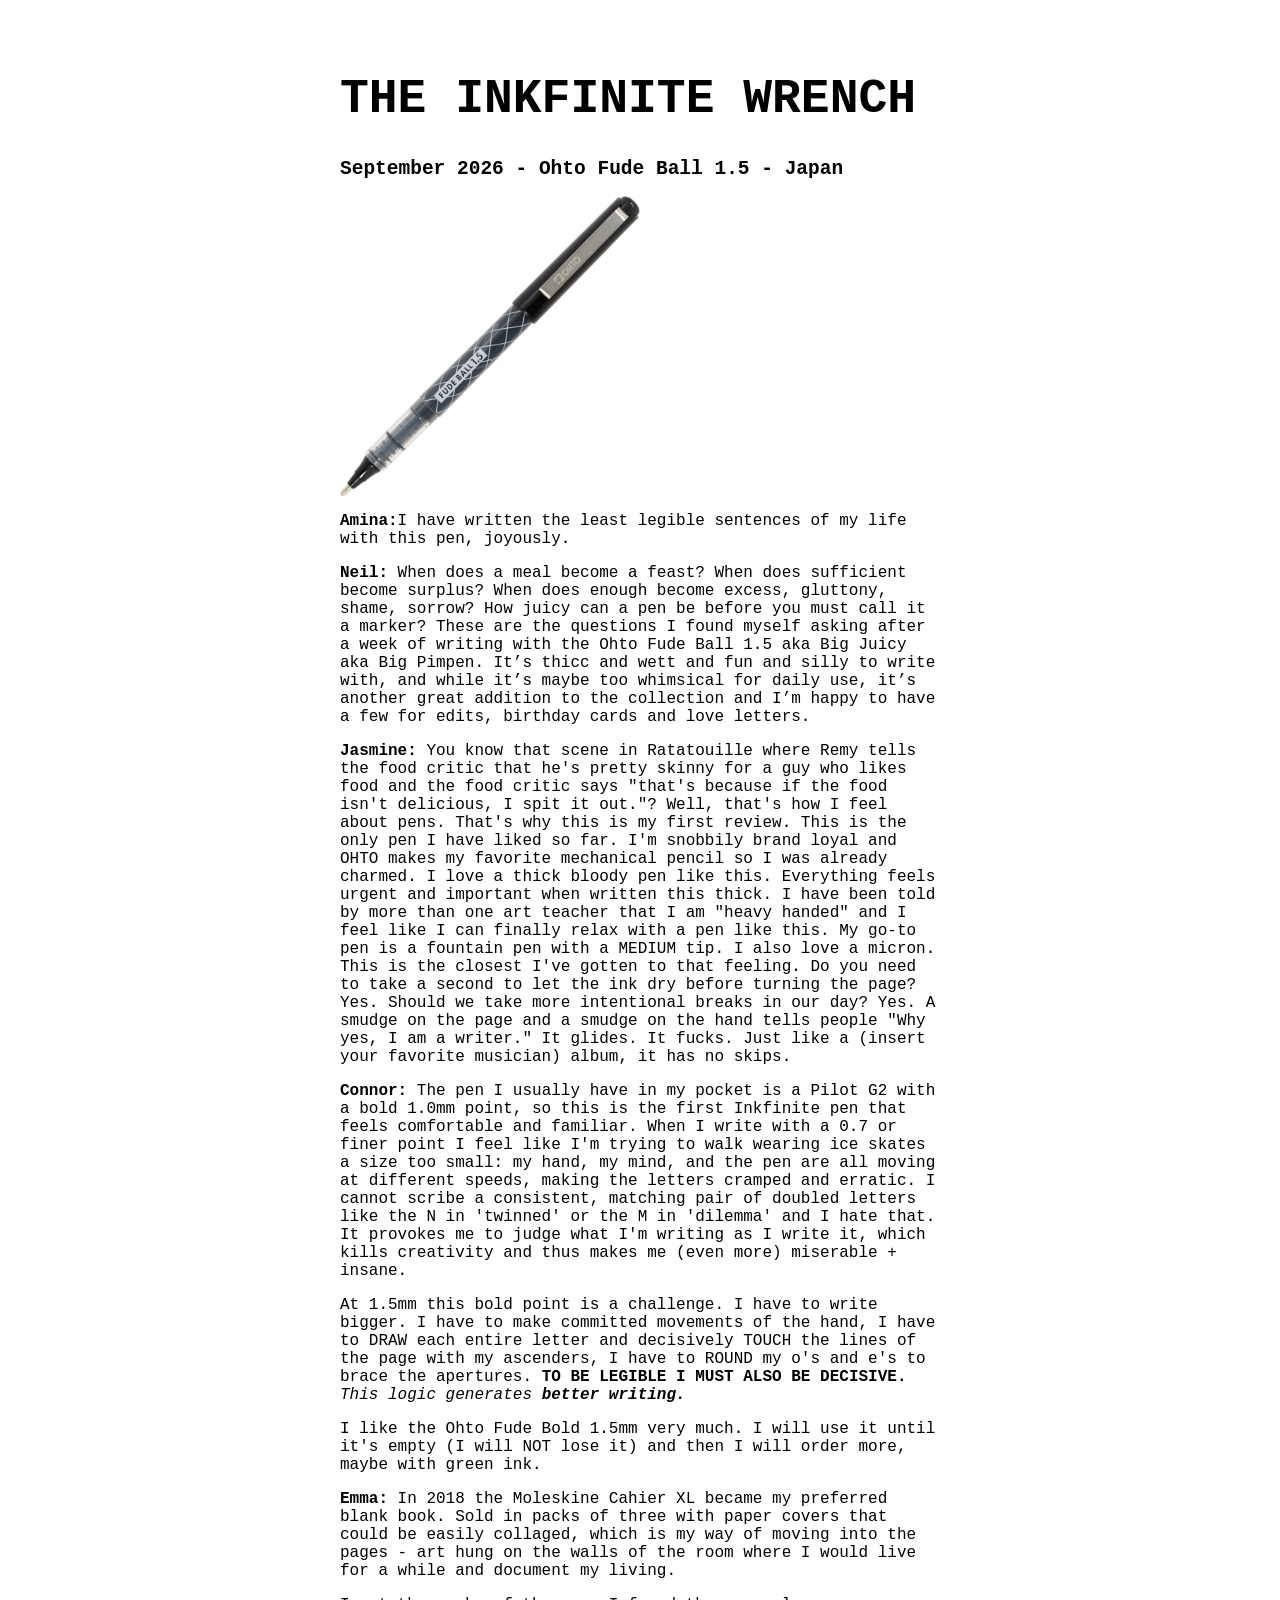
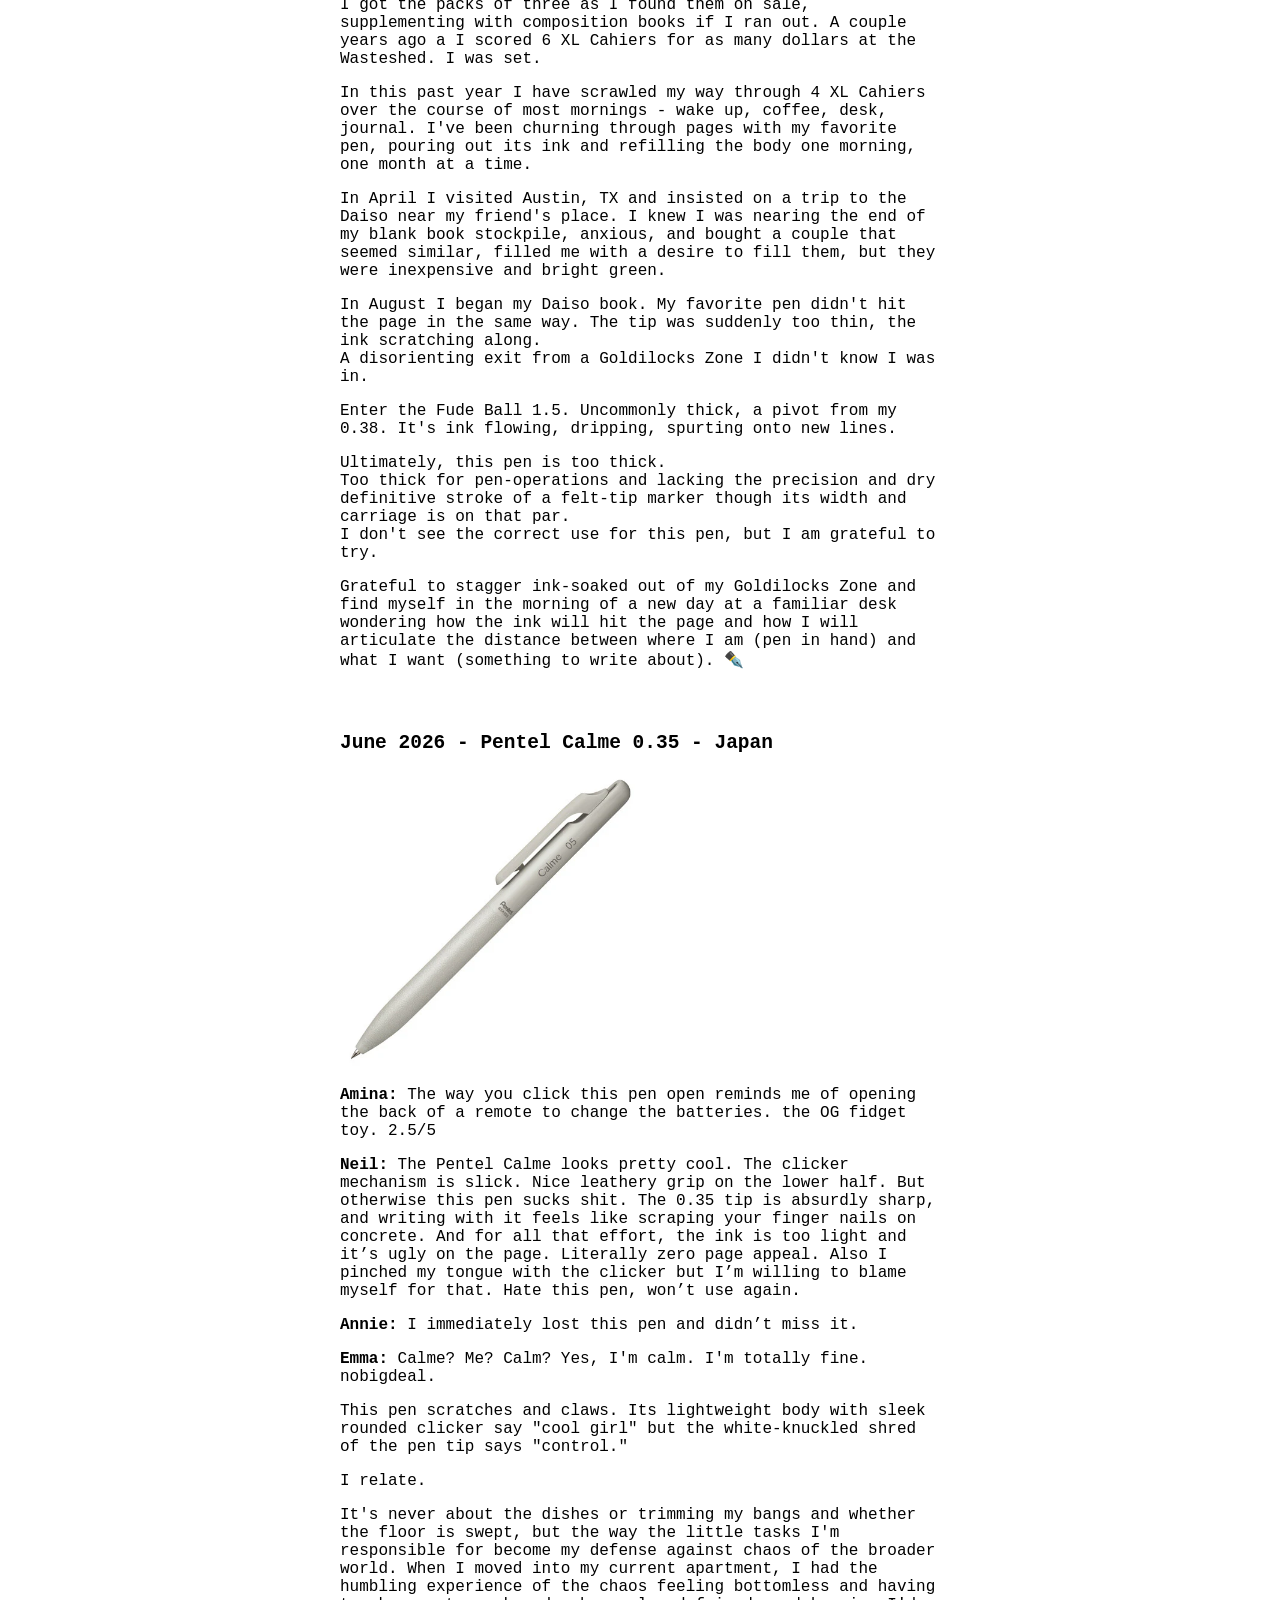
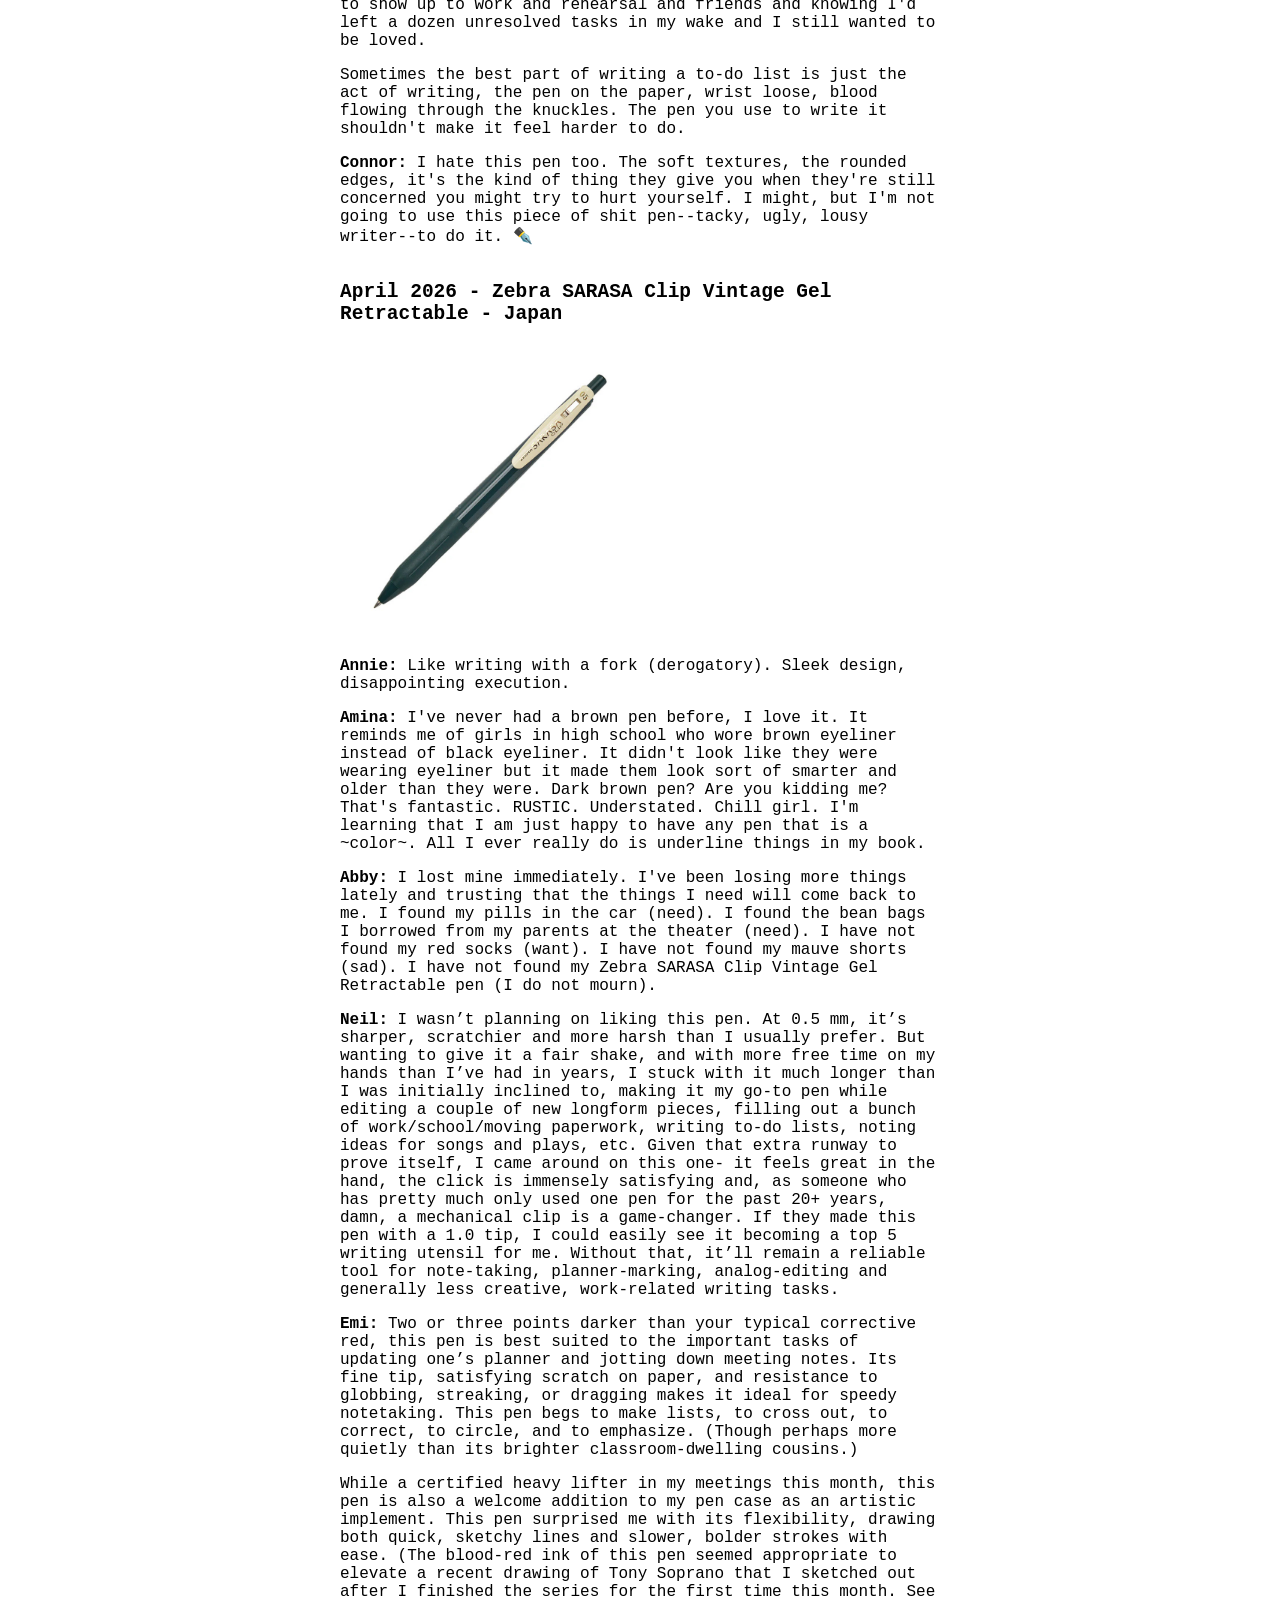
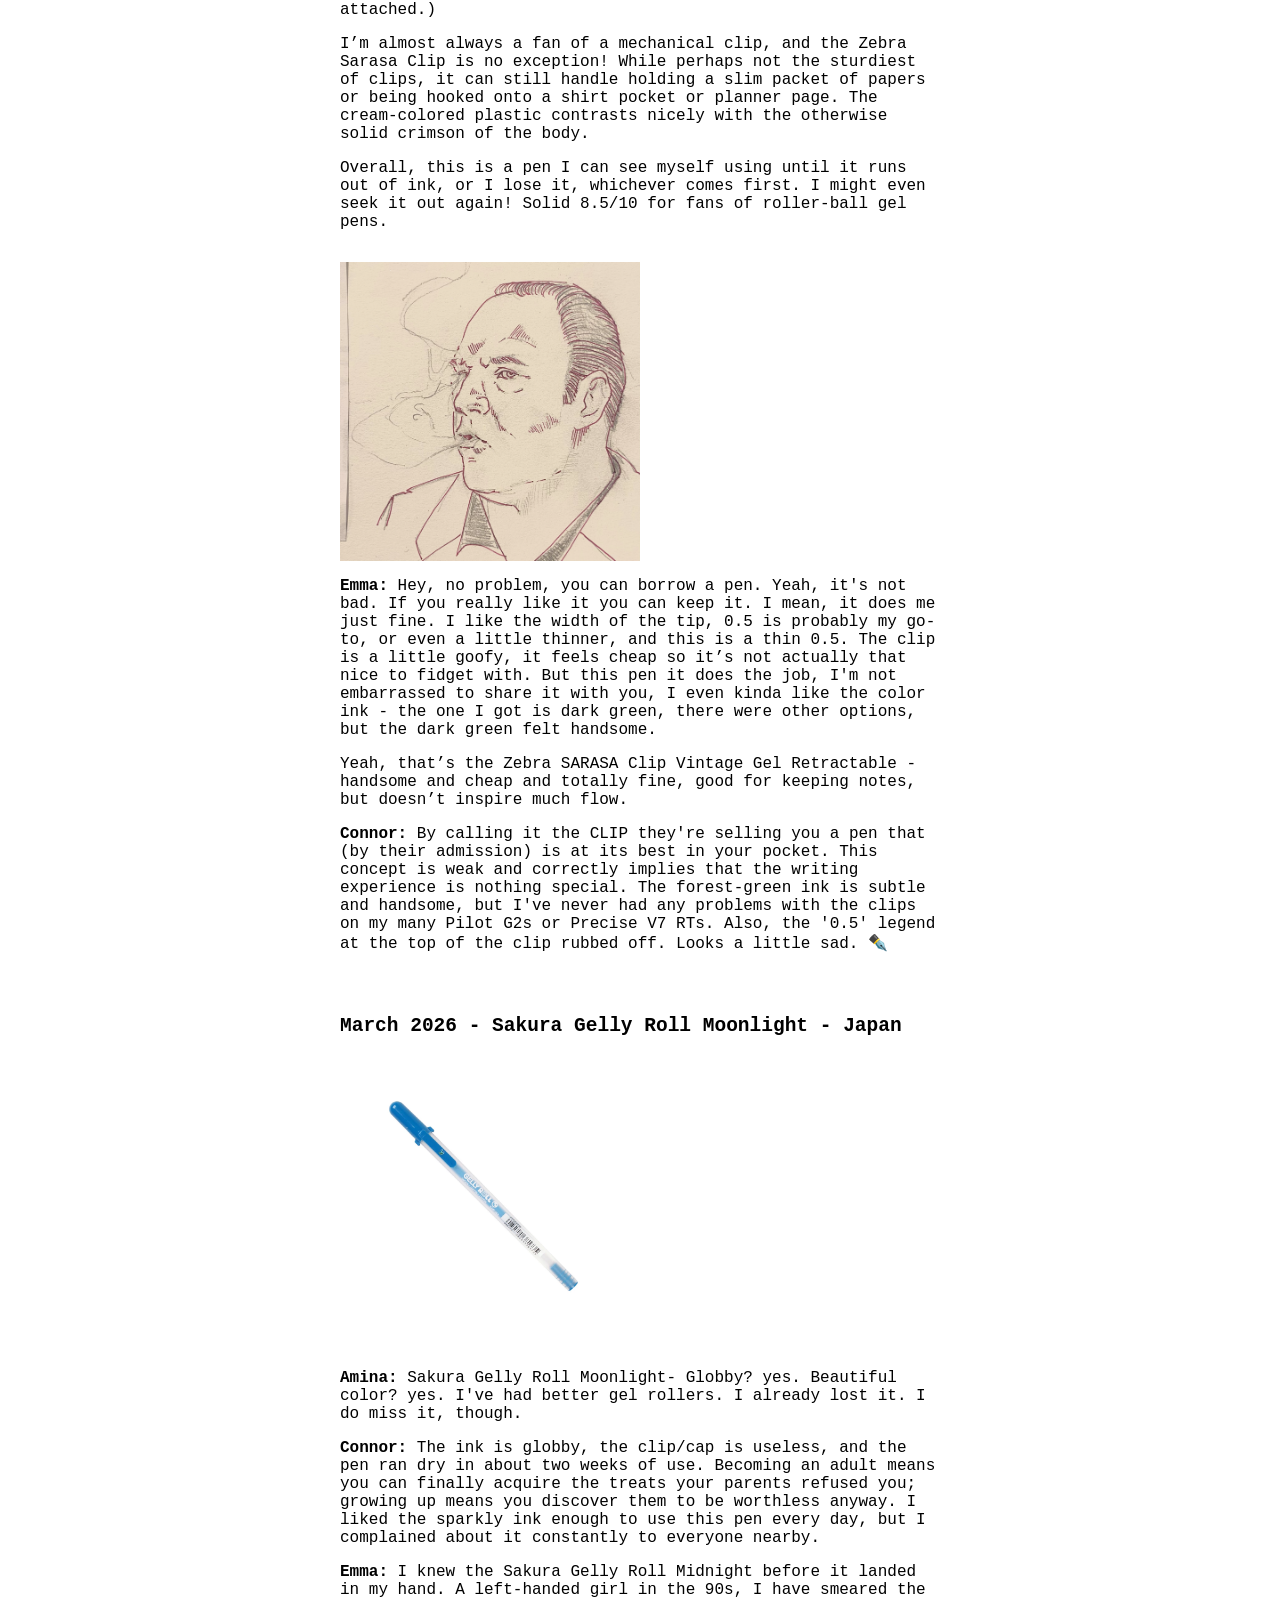
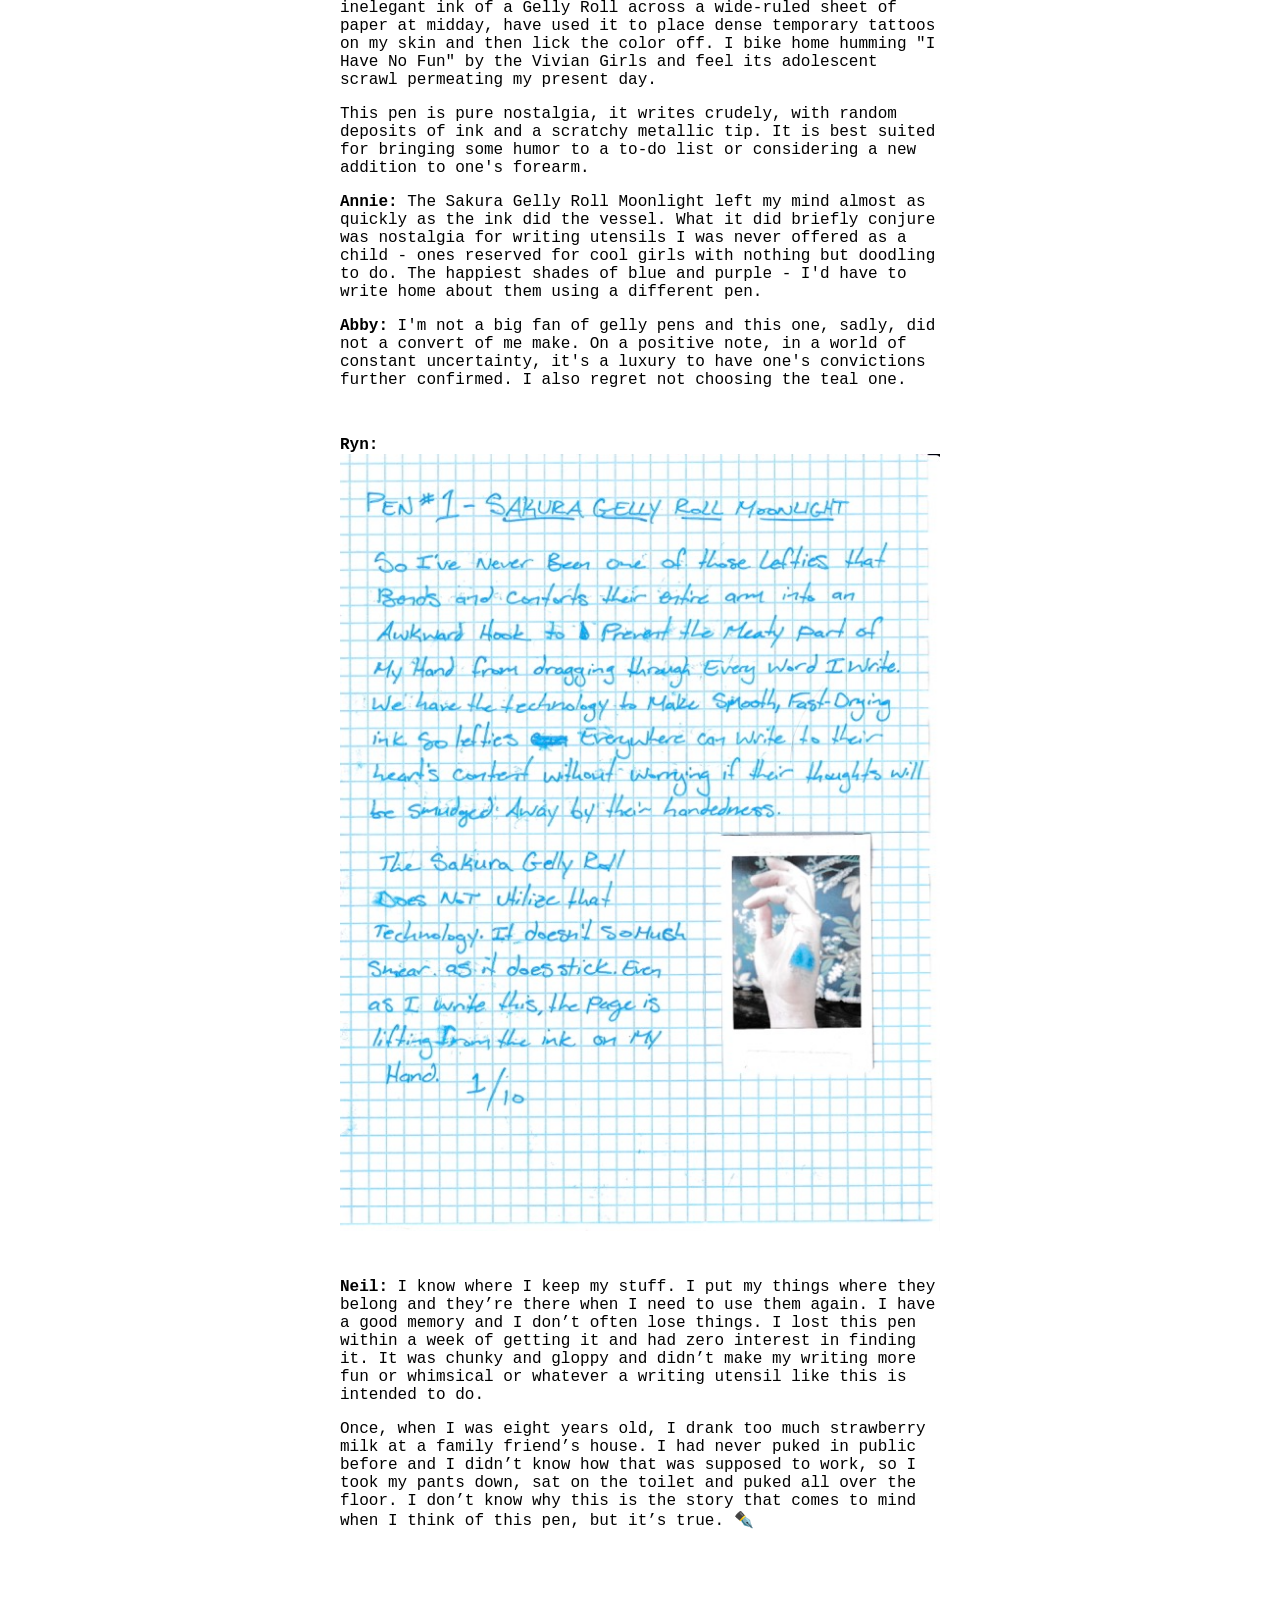
==== commit 98eaeb2d: "ohto fude update" ====
--- a/index.html
+++ b/index.html
@@ -7,7 +7,7 @@
 
     <link rel="icon" type="image/png" href="images/favicon.png">
 
-    
+
     <link rel="stylesheet" type="text/css" href="style.css">
 
 </head>
@@ -20,6 +20,29 @@
     <div class="outer">
         <div class="content">
             <h1>THE INKFINITE WRENCH</h1>
+
+            <h2>September 2026 - Ohto Fude Ball 1.5 - Japan</h2>
+            <img src="images/fude-ball.jpg" width="50%" height="auto" left="25%">
+            <p><b>Amina:</b>I have written the least legible sentences of my life with this pen, joyously.</p>
+            <p><b>Neil:</b> When does a meal become a feast? When does sufficient become surplus? When does enough become excess, gluttony, shame, sorrow? How juicy can a pen be before you must call it a marker? These are the questions I found myself asking after a week of writing with the Ohto Fude Ball 1.5 aka Big Juicy aka Big Pimpen. It’s thicc and wett and fun and silly to write with, and while it’s maybe too whimsical for daily use, it’s another great addition to the collection and I’m happy to have a few for edits, birthday cards and love letters.</p>
+            <p><b>Jasmine:</b> You know that scene in Ratatouille where Remy tells the food critic that he's pretty skinny for a guy who likes food and the food critic says "that's because if the food isn't delicious, I spit it out."? Well, that's how I feel about pens. That's why this is my first review. This is the only pen I have liked so far. I'm snobbily brand loyal and OHTO makes my favorite mechanical pencil so I was already charmed. I love a thick bloody pen like this. Everything feels urgent and important when written this thick. I have been told by more than one art teacher that I am "heavy handed" and I feel like I can finally relax with a pen like this. My go-to pen is a fountain pen with a MEDIUM tip. I also love a micron. This is the closest I've gotten to that feeling. Do you need to take a second to let the ink dry before turning the page? Yes. Should we take more intentional breaks in our day? Yes. A smudge on the page and a smudge on the hand tells people "Why yes, I am a writer." It glides. It fucks. Just like a (insert your favorite musician) album, it has no skips.</p>
+            <p><b>Connor:</b> The pen I usually have in my pocket is a Pilot G2 with a bold 1.0mm point, so this is the first Inkfinite pen that feels comfortable and familiar. When I write with a 0.7 or finer point I feel like I'm trying to walk wearing ice skates a size too small: my hand, my mind, and the pen are all moving at different speeds, making the letters cramped and erratic. I cannot scribe a consistent, matching pair of doubled letters like the N in 'twinned' or the M in 'dilemma' and I hate that. It provokes me to judge what I'm writing as I write it, which kills creativity and thus makes me (even more) miserable + insane.</p>
+            <p>At 1.5mm this bold point is a challenge. I have to write bigger. I have to make committed movements of the hand, I have to DRAW each entire letter and decisively TOUCH the lines of the page with my ascenders, I have to ROUND my o's and e's to brace the apertures. <b>TO BE LEGIBLE I MUST ALSO BE DECISIVE.</b> <i>This logic generates <b>better writing.</b></i></p>
+            <p>I like the Ohto Fude Bold 1.5mm very much. I will use it until it's empty (I will NOT lose it) and then I will order more, maybe with green ink.</p>
+            <p><b>Emma: </b>In 2018 the Moleskine Cahier XL became my preferred blank book. Sold in packs of three with paper covers that could be easily collaged, which is my way of moving into the pages - art hung on the walls of the room where I would live for a while and document my living.</p>
+            <p>I got the packs of three as I found them on sale, supplementing with composition books if I ran out. A couple years ago a I scored 6 XL Cahiers for as many dollars at the Wasteshed. I was set.</p>
+            <p>In this past year I have scrawled my way through 4 XL Cahiers over the course of most mornings - wake up, coffee, desk, journal. I've been churning through pages with my favorite pen, pouring out its ink and refilling the body one morning, one month at a time.</p>
+            <p>In April I visited Austin, TX and insisted on a trip to the Daiso near my friend's place. I knew I was nearing the end of my blank book stockpile, anxious, and bought a couple that seemed similar, filled me with a desire to fill them, but they were inexpensive and bright green. </p>
+            <p>In August I began my Daiso book. My favorite pen didn't hit the page in the same way. The tip was suddenly too thin, the ink scratching along.<br> A disorienting exit from a Goldilocks Zone I didn't know I was in.</p>
+            <p>Enter the Fude Ball 1.5. Uncommonly thick, a pivot from my 0.38. It's ink flowing, dripping, spurting onto new lines.</p>
+            <p>Ultimately, this pen is too thick.<br>
+            Too thick for pen-operations and lacking the precision and dry definitive stroke of a felt-tip marker though its width and carriage is on that par.<br>I don't see the correct use for this pen, but I am grateful to try.</p>
+            <p>Grateful to stagger ink-soaked out of my Goldilocks Zone and find myself in the morning of a new day at a familiar desk wondering how the ink will hit the page and how I will articulate the distance between where I am (pen in hand) and what I want (something to write about). ✒️ </p><br><br>
+
+
+
+
+
 
             <h2>June 2026 - Pentel Calme 0.35 - Japan</h2>
             <img src="images/pentel-calme.png" width="50%" height="auto">
@@ -81,7 +104,7 @@
             <br>
 
         </div>
-    
+
    </div>
 </body>
 
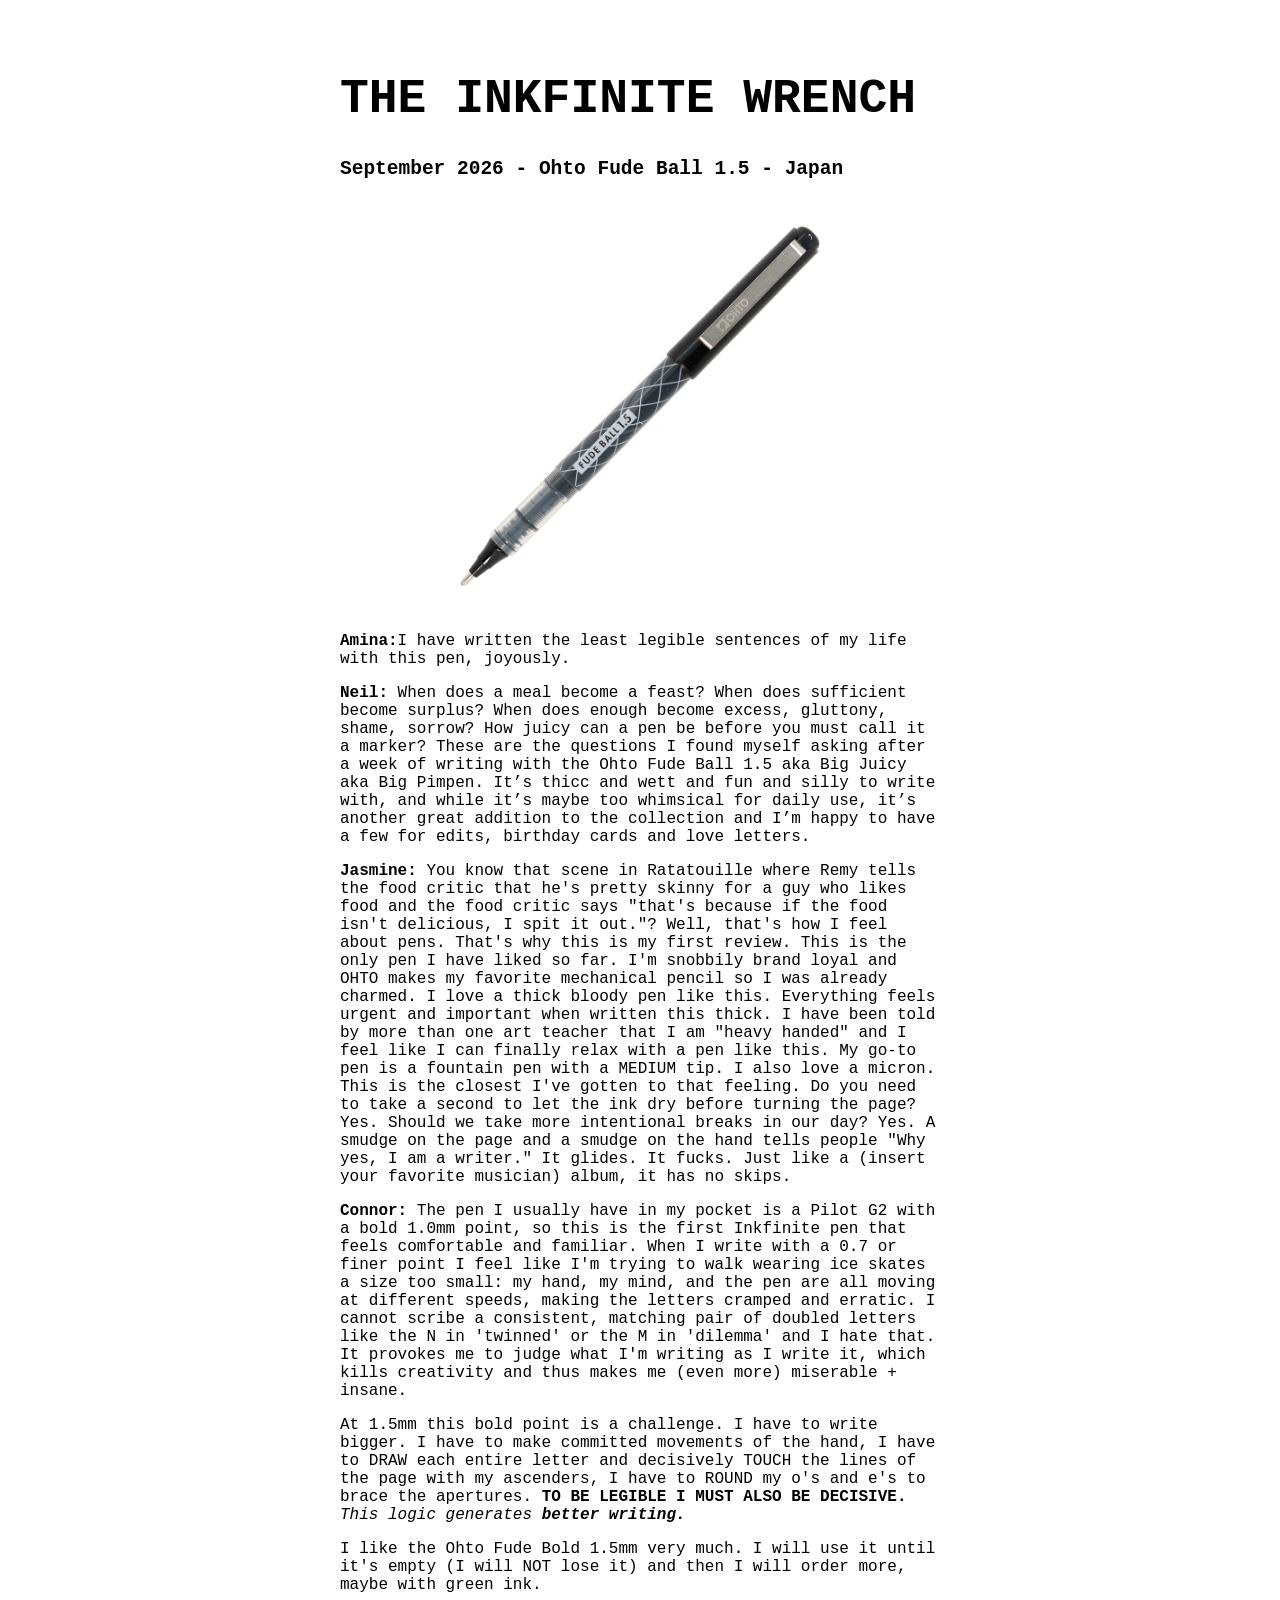
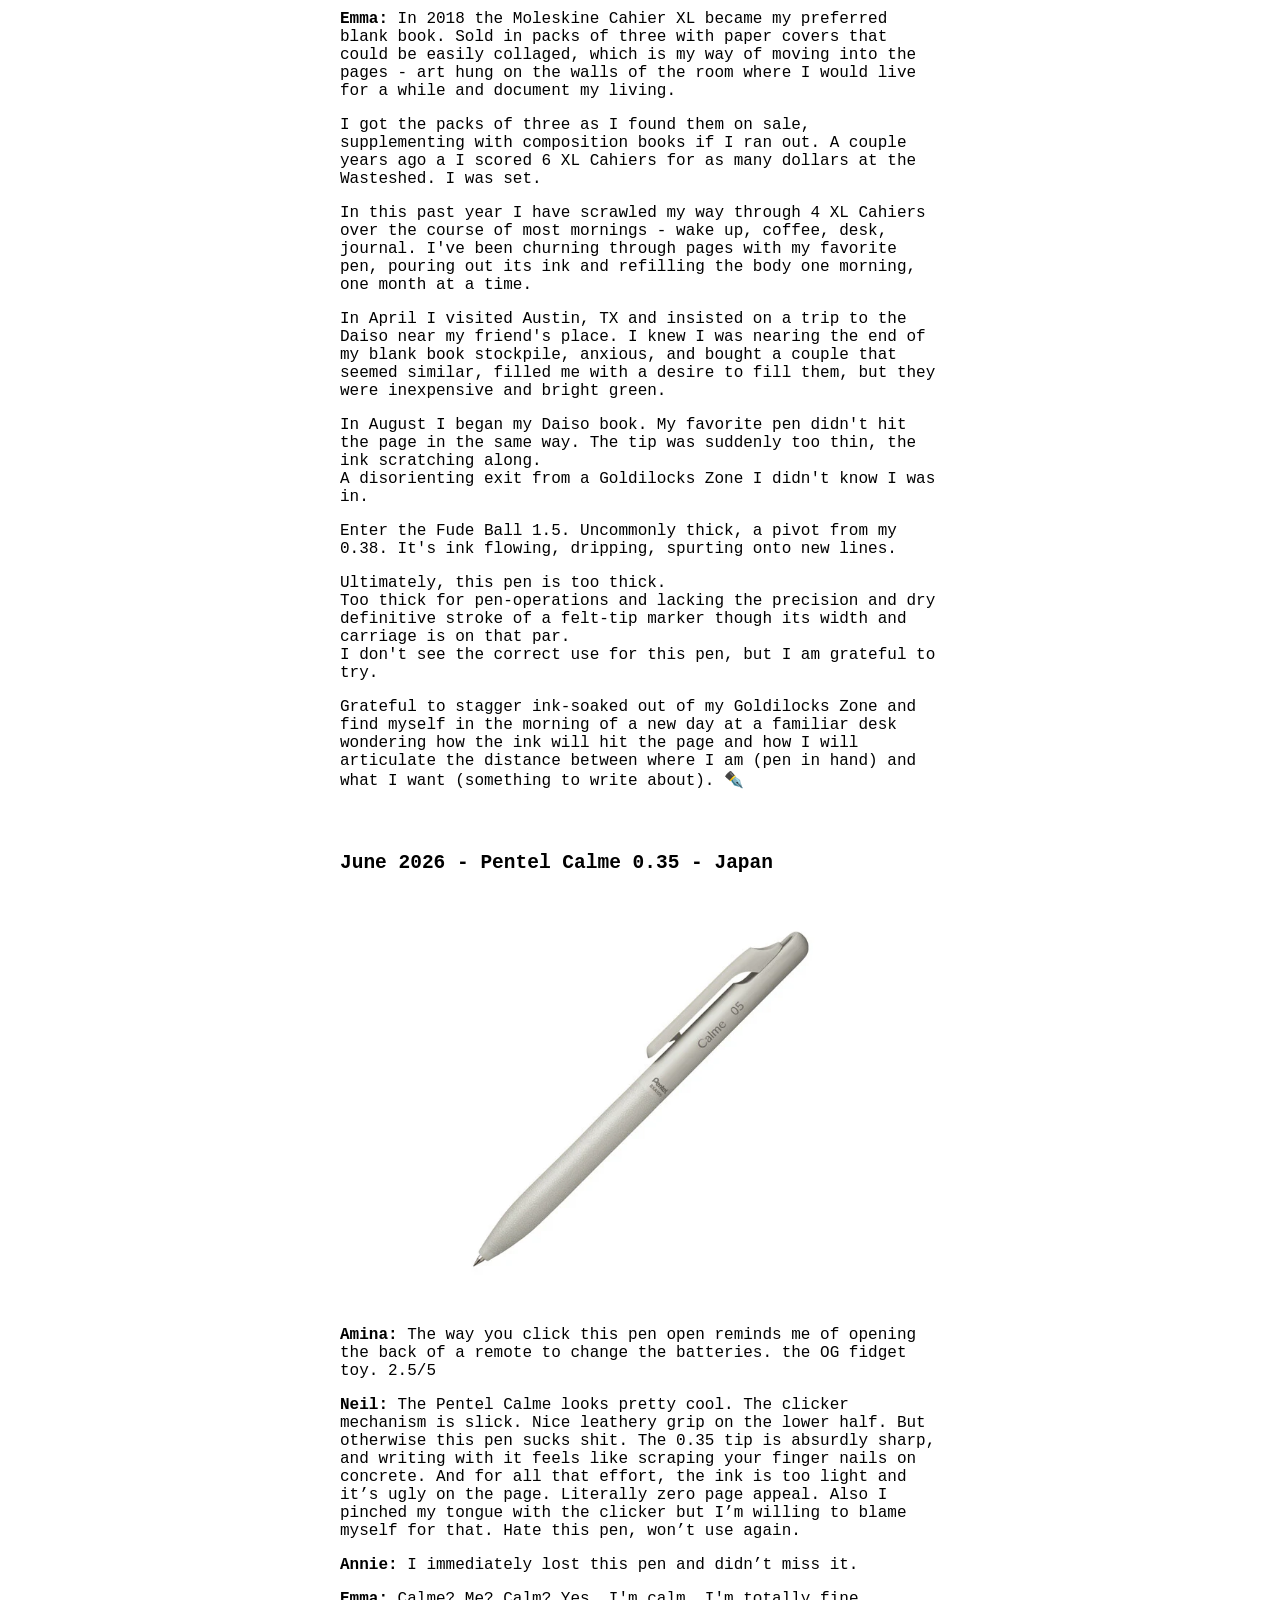
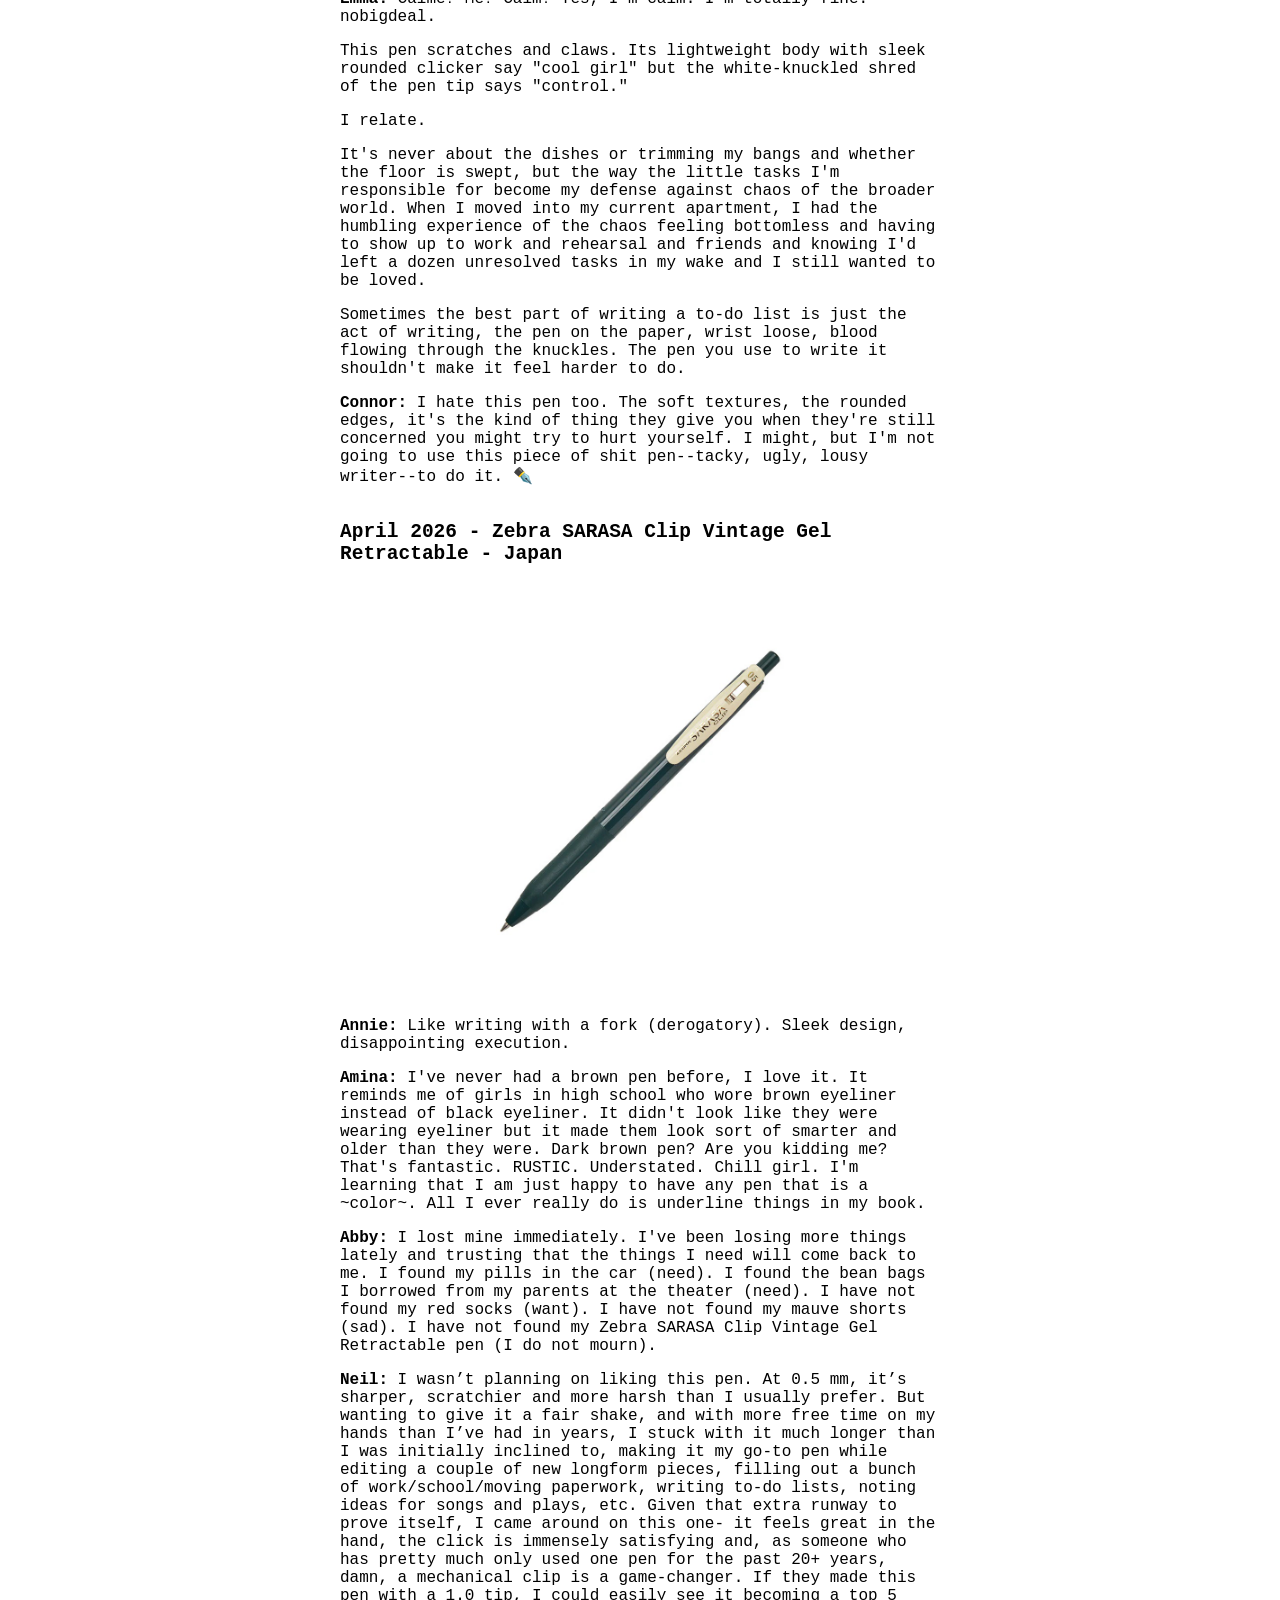
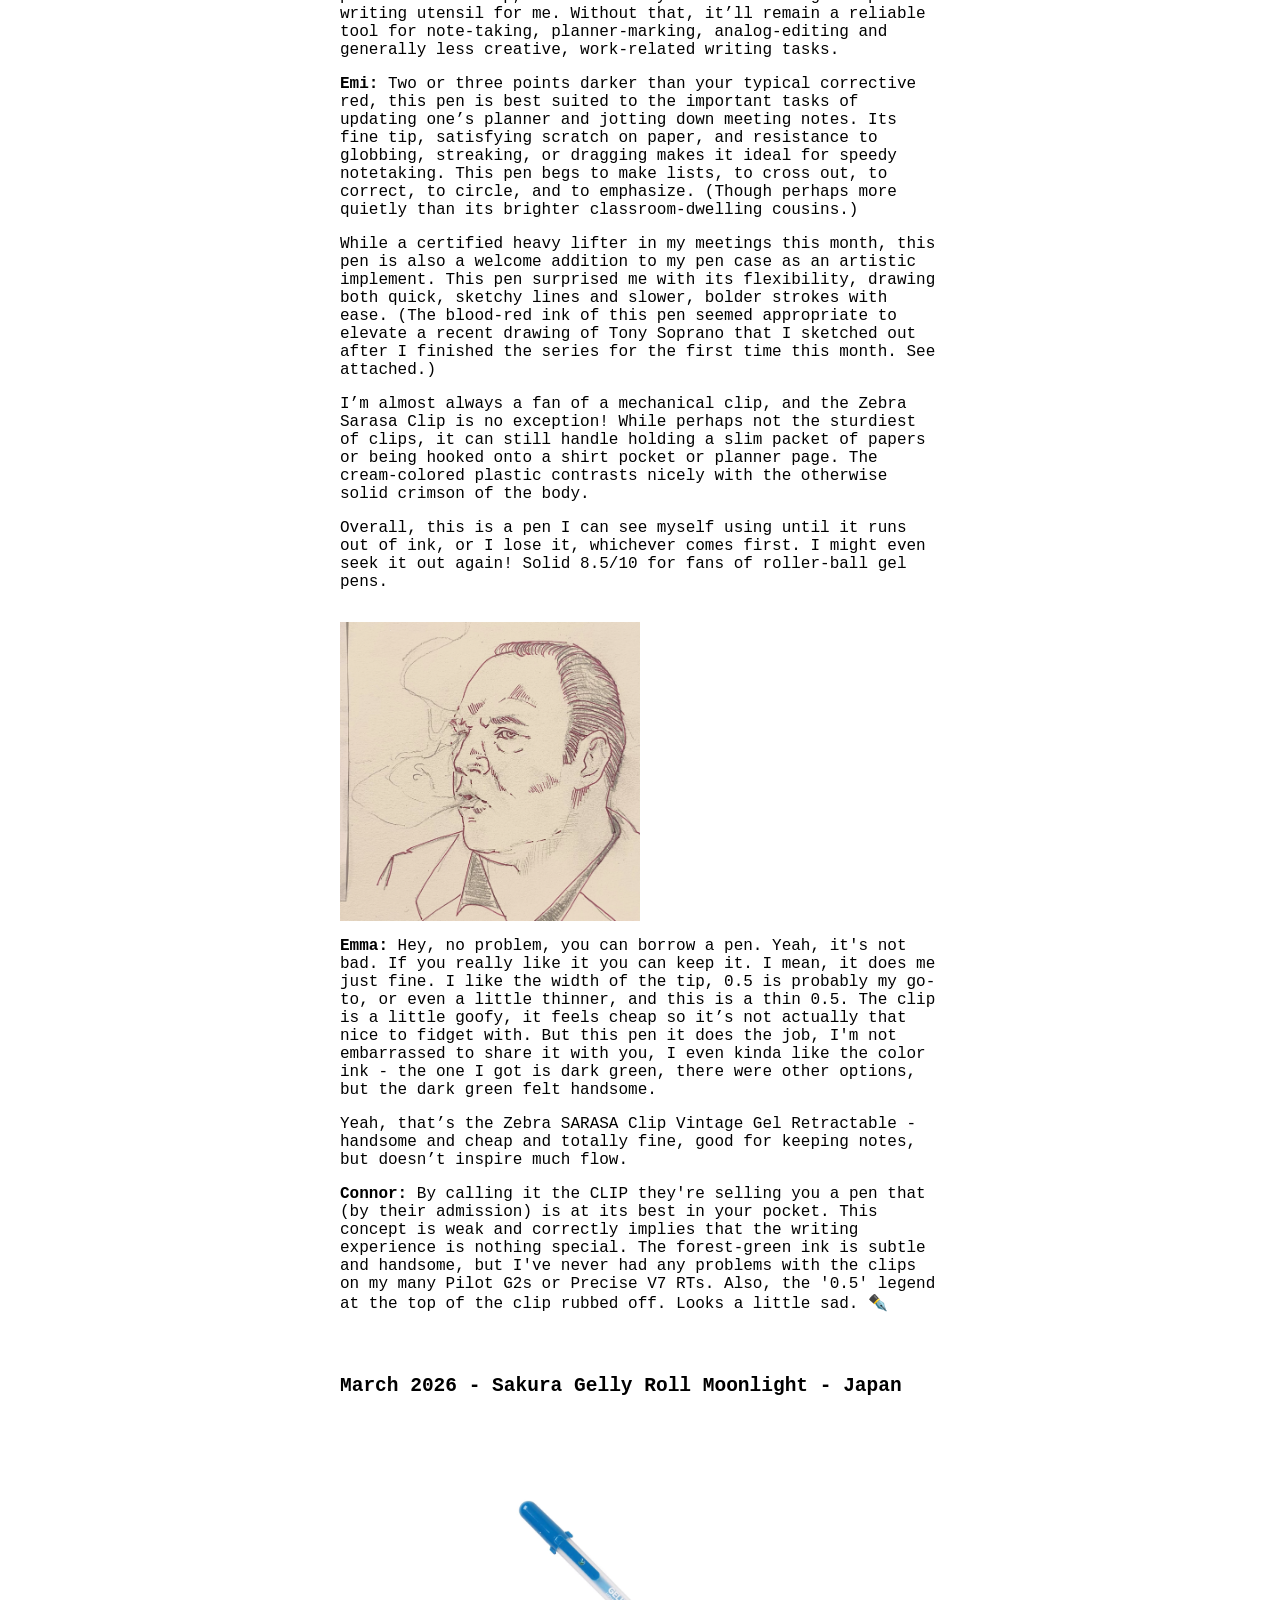
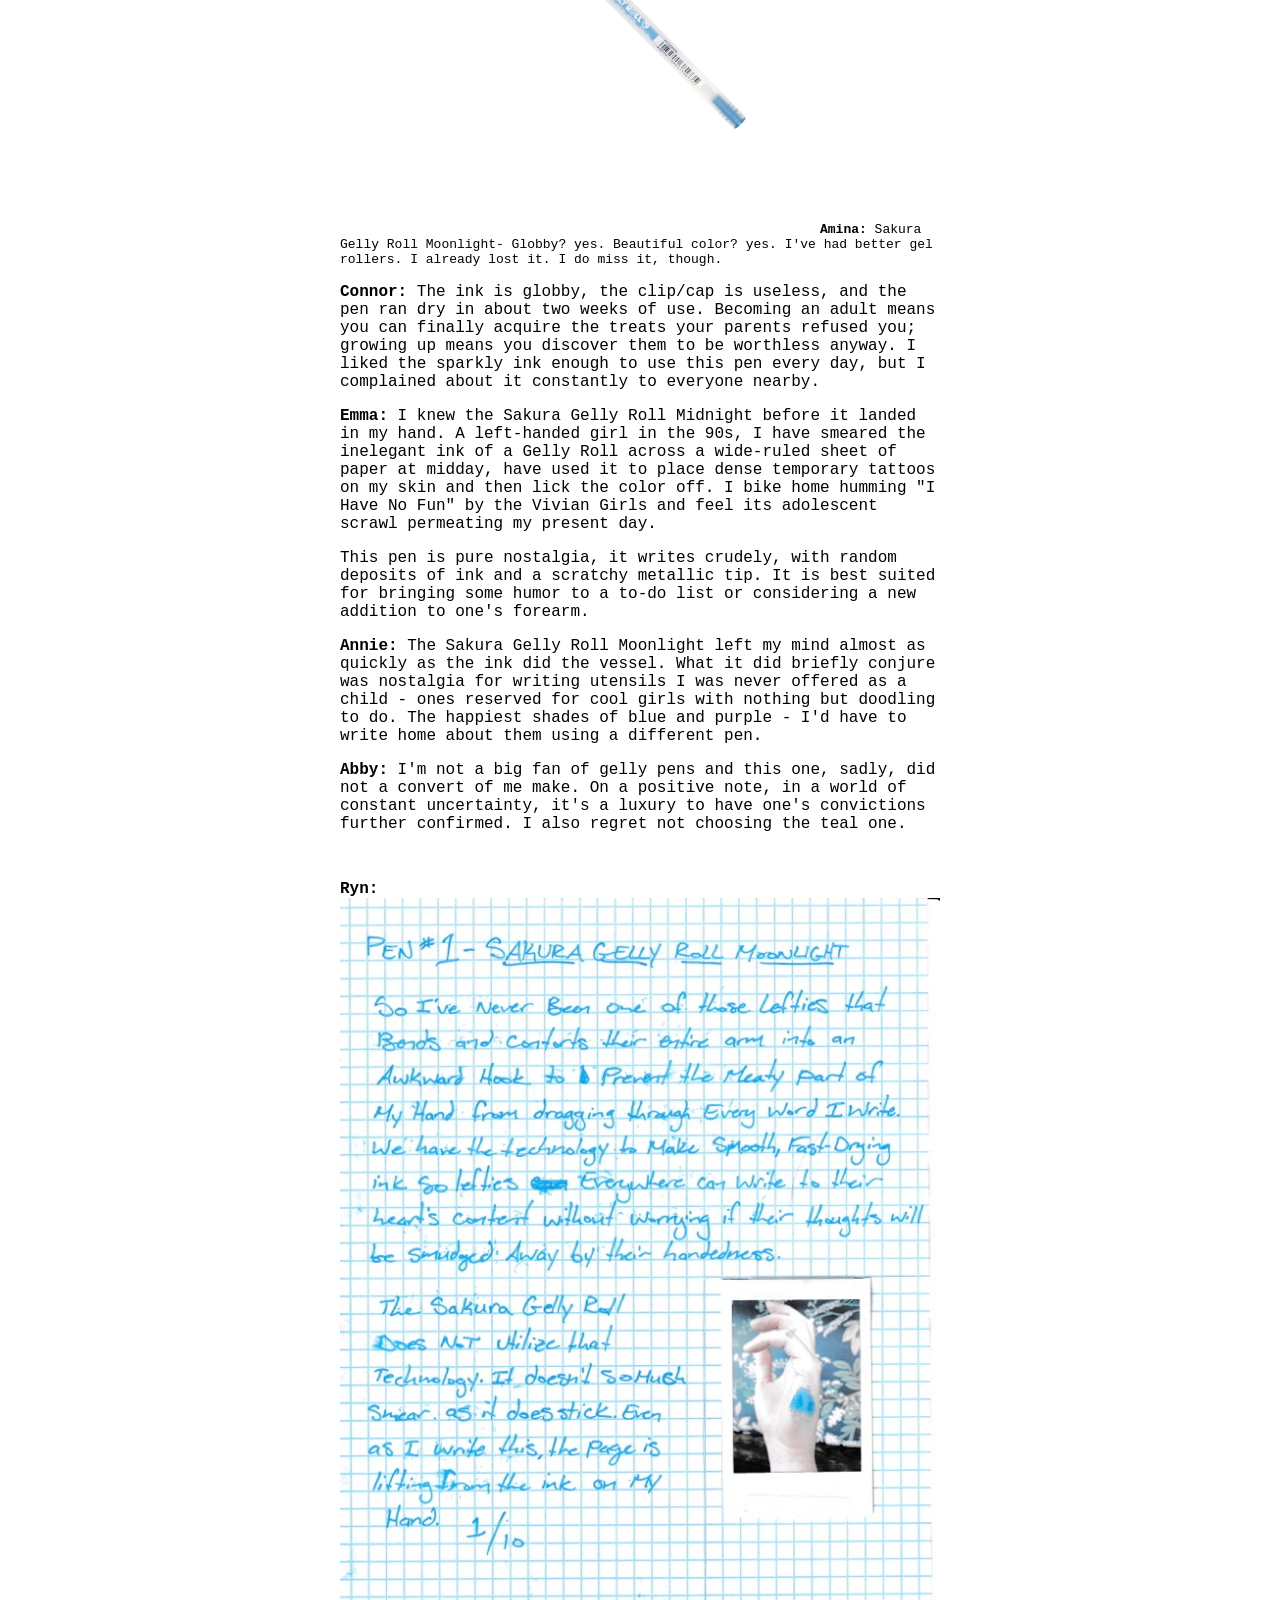
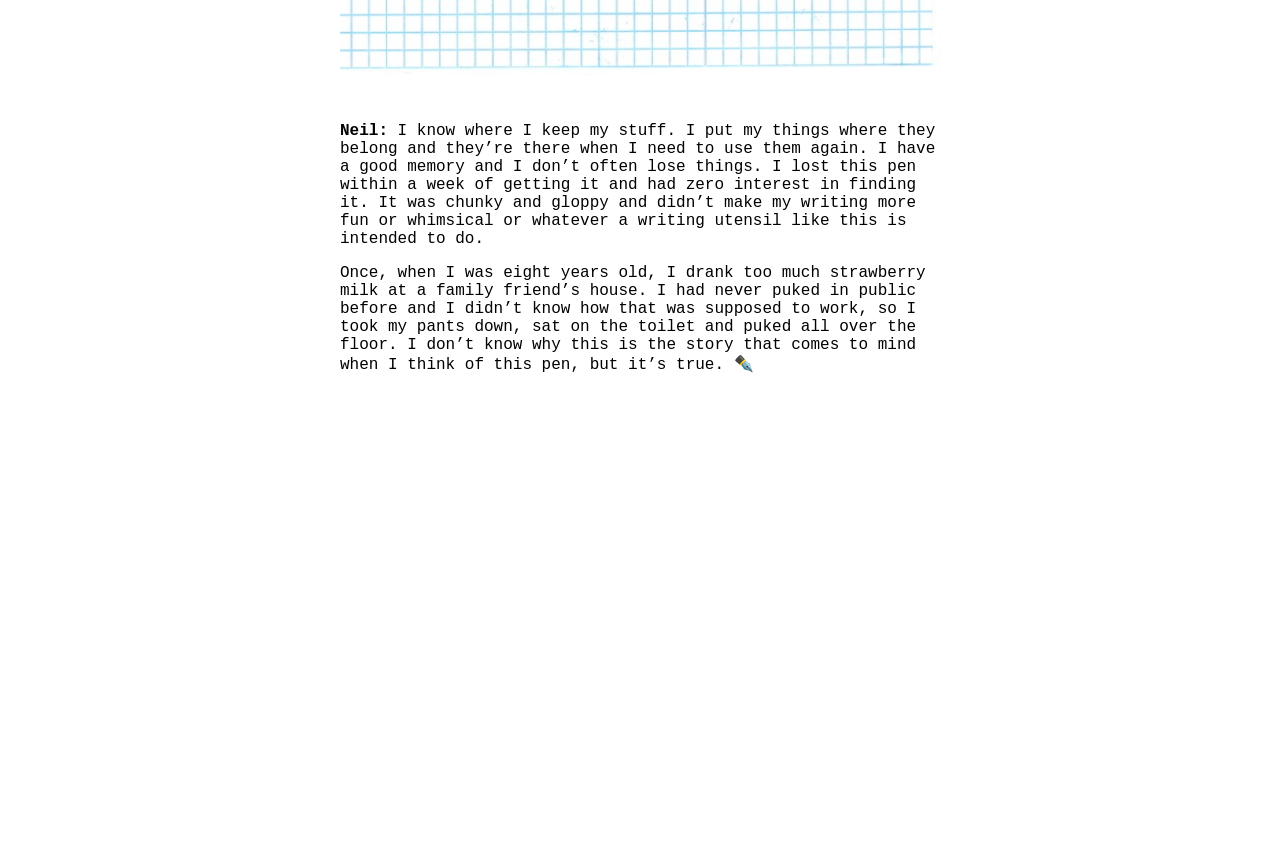
==== commit 3bc45fa8: "update CSS for main pen image class" ====
--- a/index.html
+++ b/index.html
@@ -22,7 +22,9 @@
             <h1>THE INKFINITE WRENCH</h1>
 
             <h2>September 2026 - Ohto Fude Ball 1.5 - Japan</h2>
-            <img src="images/fude-ball.jpg" width="50%" height="auto" left="25%">
+
+          <img class="photo-of-pen" src="images/fude-ball.jpg">
+
             <p><b>Amina:</b>I have written the least legible sentences of my life with this pen, joyously.</p>
             <p><b>Neil:</b> When does a meal become a feast? When does sufficient become surplus? When does enough become excess, gluttony, shame, sorrow? How juicy can a pen be before you must call it a marker? These are the questions I found myself asking after a week of writing with the Ohto Fude Ball 1.5 aka Big Juicy aka Big Pimpen. It’s thicc and wett and fun and silly to write with, and while it’s maybe too whimsical for daily use, it’s another great addition to the collection and I’m happy to have a few for edits, birthday cards and love letters.</p>
             <p><b>Jasmine:</b> You know that scene in Ratatouille where Remy tells the food critic that he's pretty skinny for a guy who likes food and the food critic says "that's because if the food isn't delicious, I spit it out."? Well, that's how I feel about pens. That's why this is my first review. This is the only pen I have liked so far. I'm snobbily brand loyal and OHTO makes my favorite mechanical pencil so I was already charmed. I love a thick bloody pen like this. Everything feels urgent and important when written this thick. I have been told by more than one art teacher that I am "heavy handed" and I feel like I can finally relax with a pen like this. My go-to pen is a fountain pen with a MEDIUM tip. I also love a micron. This is the closest I've gotten to that feeling. Do you need to take a second to let the ink dry before turning the page? Yes. Should we take more intentional breaks in our day? Yes. A smudge on the page and a smudge on the hand tells people "Why yes, I am a writer." It glides. It fucks. Just like a (insert your favorite musician) album, it has no skips.</p>
@@ -45,7 +47,7 @@
 
 
             <h2>June 2026 - Pentel Calme 0.35 - Japan</h2>
-            <img src="images/pentel-calme.png" width="50%" height="auto">
+            <img src="images/pentel-calme.png" class="photo-of-pen">
             <p><b>Amina:</b> The way you click this pen open reminds me of opening the back of a remote to change the batteries. the OG fidget toy. 2.5/5</p>
             <p><b>Neil:</b> The Pentel Calme looks pretty cool. The clicker mechanism is slick. Nice leathery grip on the lower half. But otherwise this pen sucks shit. The 0.35 tip is absurdly sharp, and writing with it feels like scraping your finger nails on concrete. And for all that effort, the ink is too light and it’s ugly on the page. Literally zero page appeal. Also I pinched my tongue with the clicker but I’m willing to blame myself for that. Hate this pen, won’t use again. </p>
             <p><b>Annie:</b> I immediately lost this pen and didn’t miss it.</p>
@@ -63,7 +65,7 @@
             <p><b>Connor:</b> I hate this pen too. The soft textures, the rounded edges, it's the kind of thing they give you when they're still concerned you might try to hurt yourself. I might, but I'm not going to use this piece of shit pen--tacky, ugly, lousy writer--to do it. ✒️<br><br>
 
             <h2>April 2026 - Zebra SARASA Clip Vintage Gel Retractable - Japan</h2>
-            <img src="images/sarasa-clip.jpg" width="50%" height="auto">
+            <img src="images/sarasa-clip.jpg" class="photo-of-pen">
 
 
             <p><b>Annie:</b> Like writing with a fork (derogatory). Sleek design, disappointing execution.</p>
@@ -91,7 +93,7 @@
 
 
             <h2>March 2026 - Sakura Gelly Roll Moonlight - Japan</h2>
-            <img src="images/gelly-roll.png" width="50%" height="auto">
+            <img src="images/gelly-roll.png" class="photo-of-pen"
             <p><b>Amina: </b>Sakura Gelly Roll Moonlight- Globby? yes. Beautiful color? yes. I've had better gel rollers. I already lost it. I do miss it, though.</p>
             <p><b>Connor: </b>The ink is globby, the clip/cap is useless, and the pen ran dry in about two weeks of use. Becoming an adult means you can finally acquire the treats your parents refused you; growing up means you discover them to be worthless anyway. I liked the sparkly ink enough to use this pen every day, but I complained about it constantly to everyone nearby. </p>
             <p><b>Emma: </b>I knew the Sakura Gelly Roll Midnight before it landed in my hand.  A left-handed girl in the 90s, I have smeared the inelegant ink of a Gelly Roll across a wide-ruled sheet of paper at midday, have used it to place dense temporary tattoos on my skin and then lick the color off.  I bike home humming "I Have No Fun" by the Vivian Girls and feel its adolescent scrawl permeating my present day.</p>
--- a/style.css
+++ b/style.css
@@ -36,6 +36,13 @@
     max-width:600px;
     margin:auto;
 
+.photo-of-pen {
+    width: 60%;
+    height: auto;
+    padding-top: 5%;
+    padding-bottom: 5%;
+    padding-left: 20%;
+}
 
 }
 
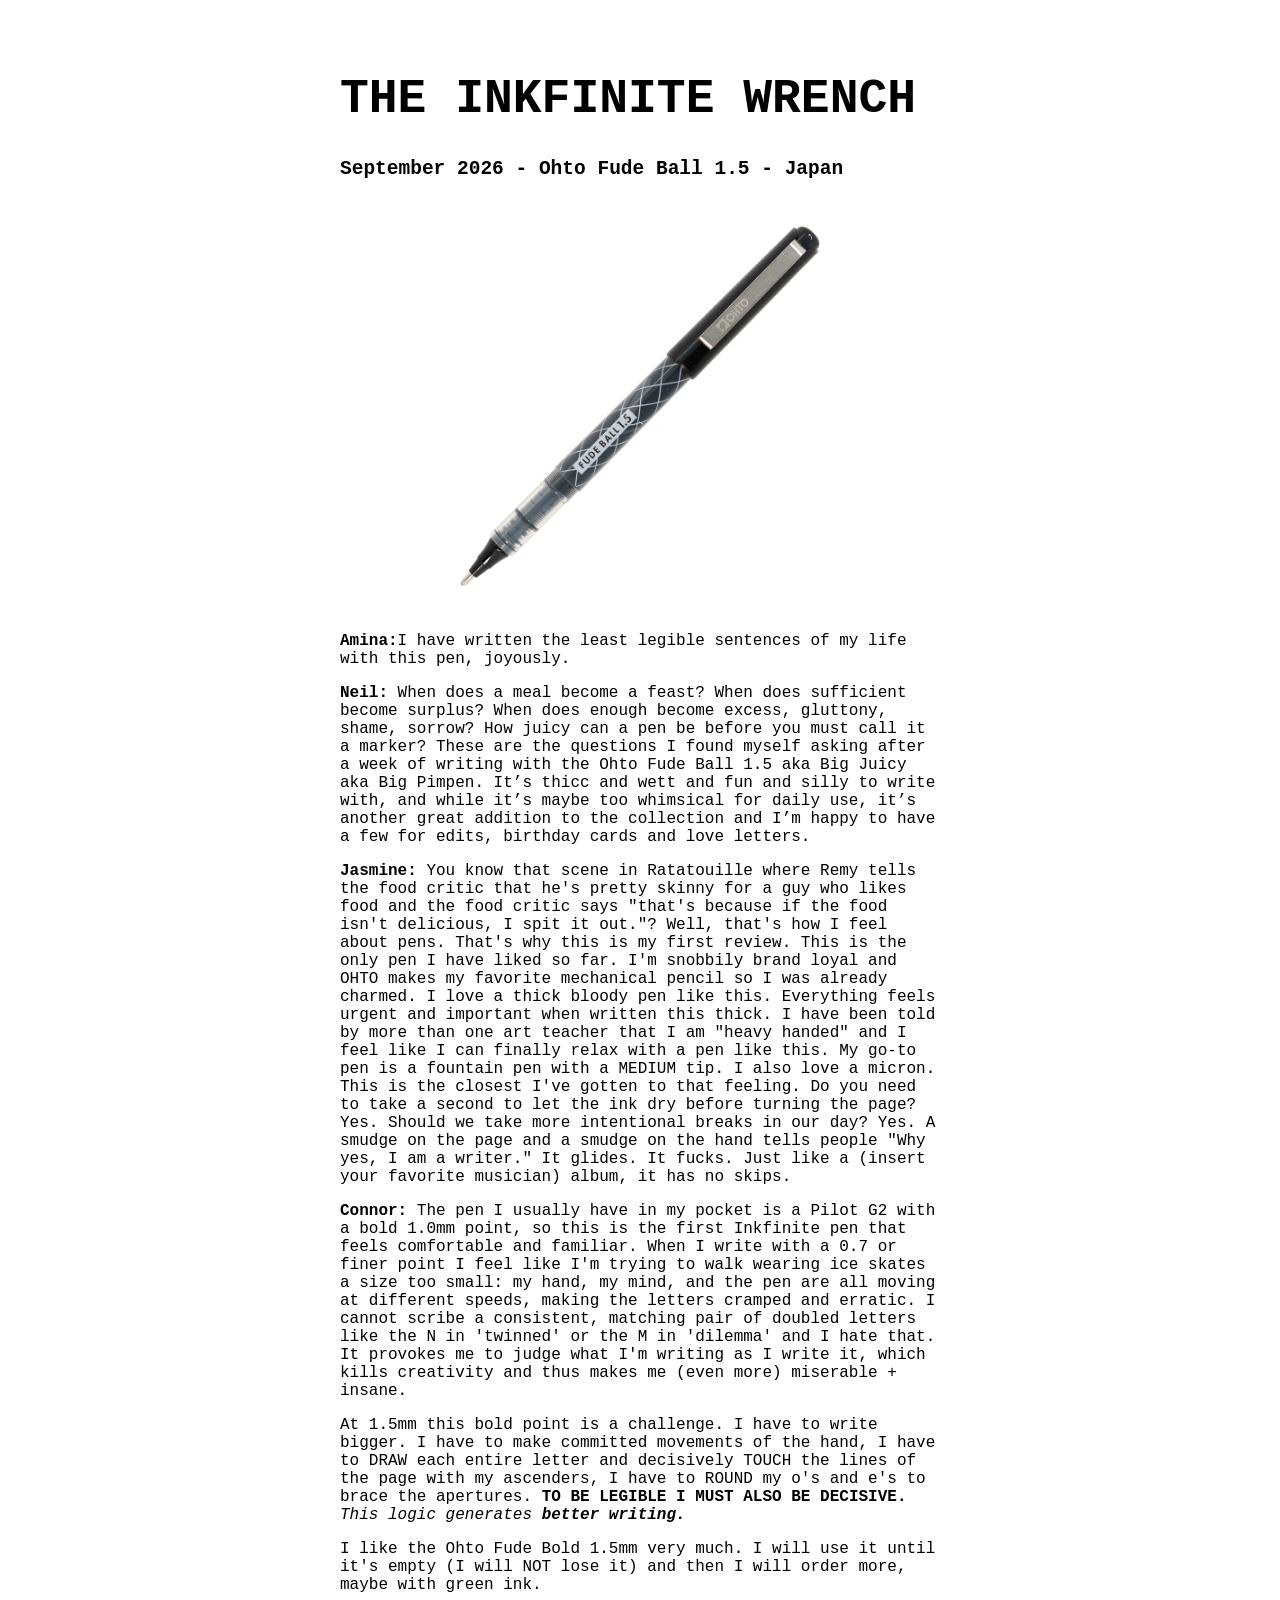
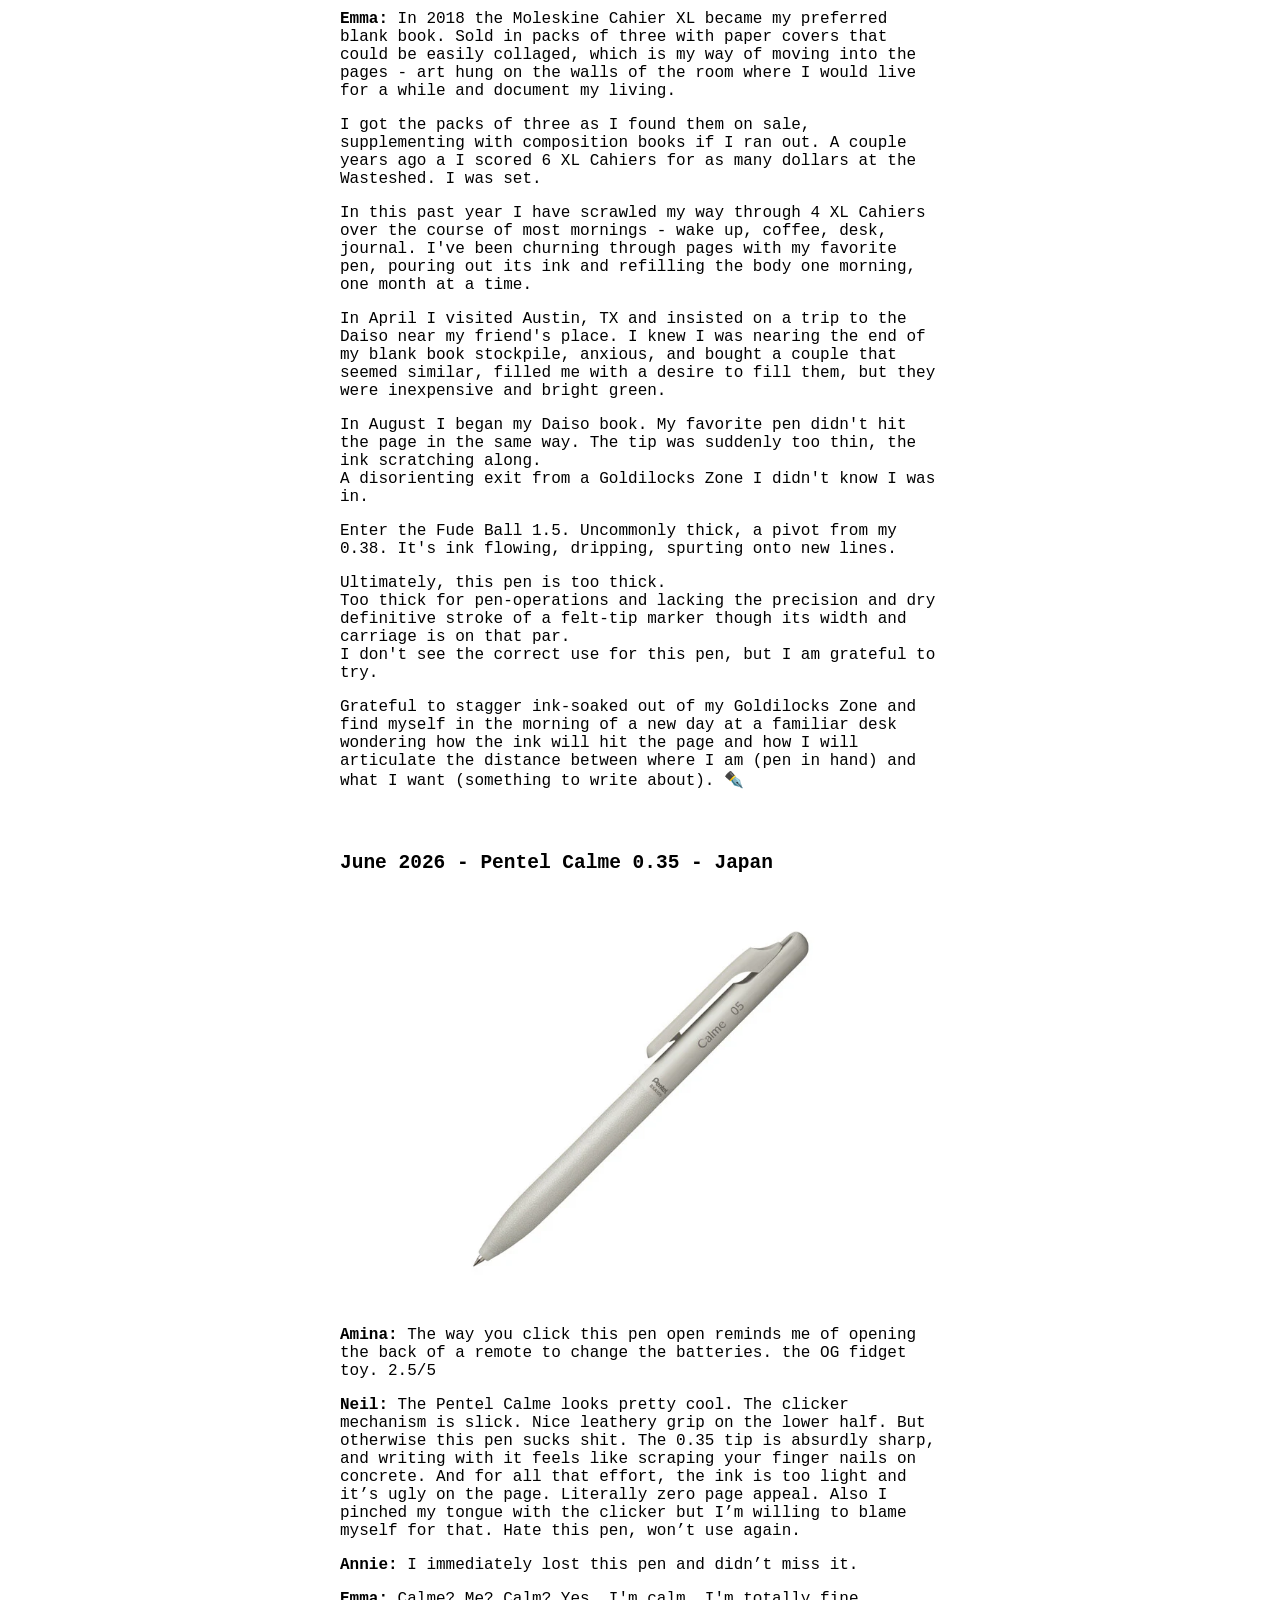
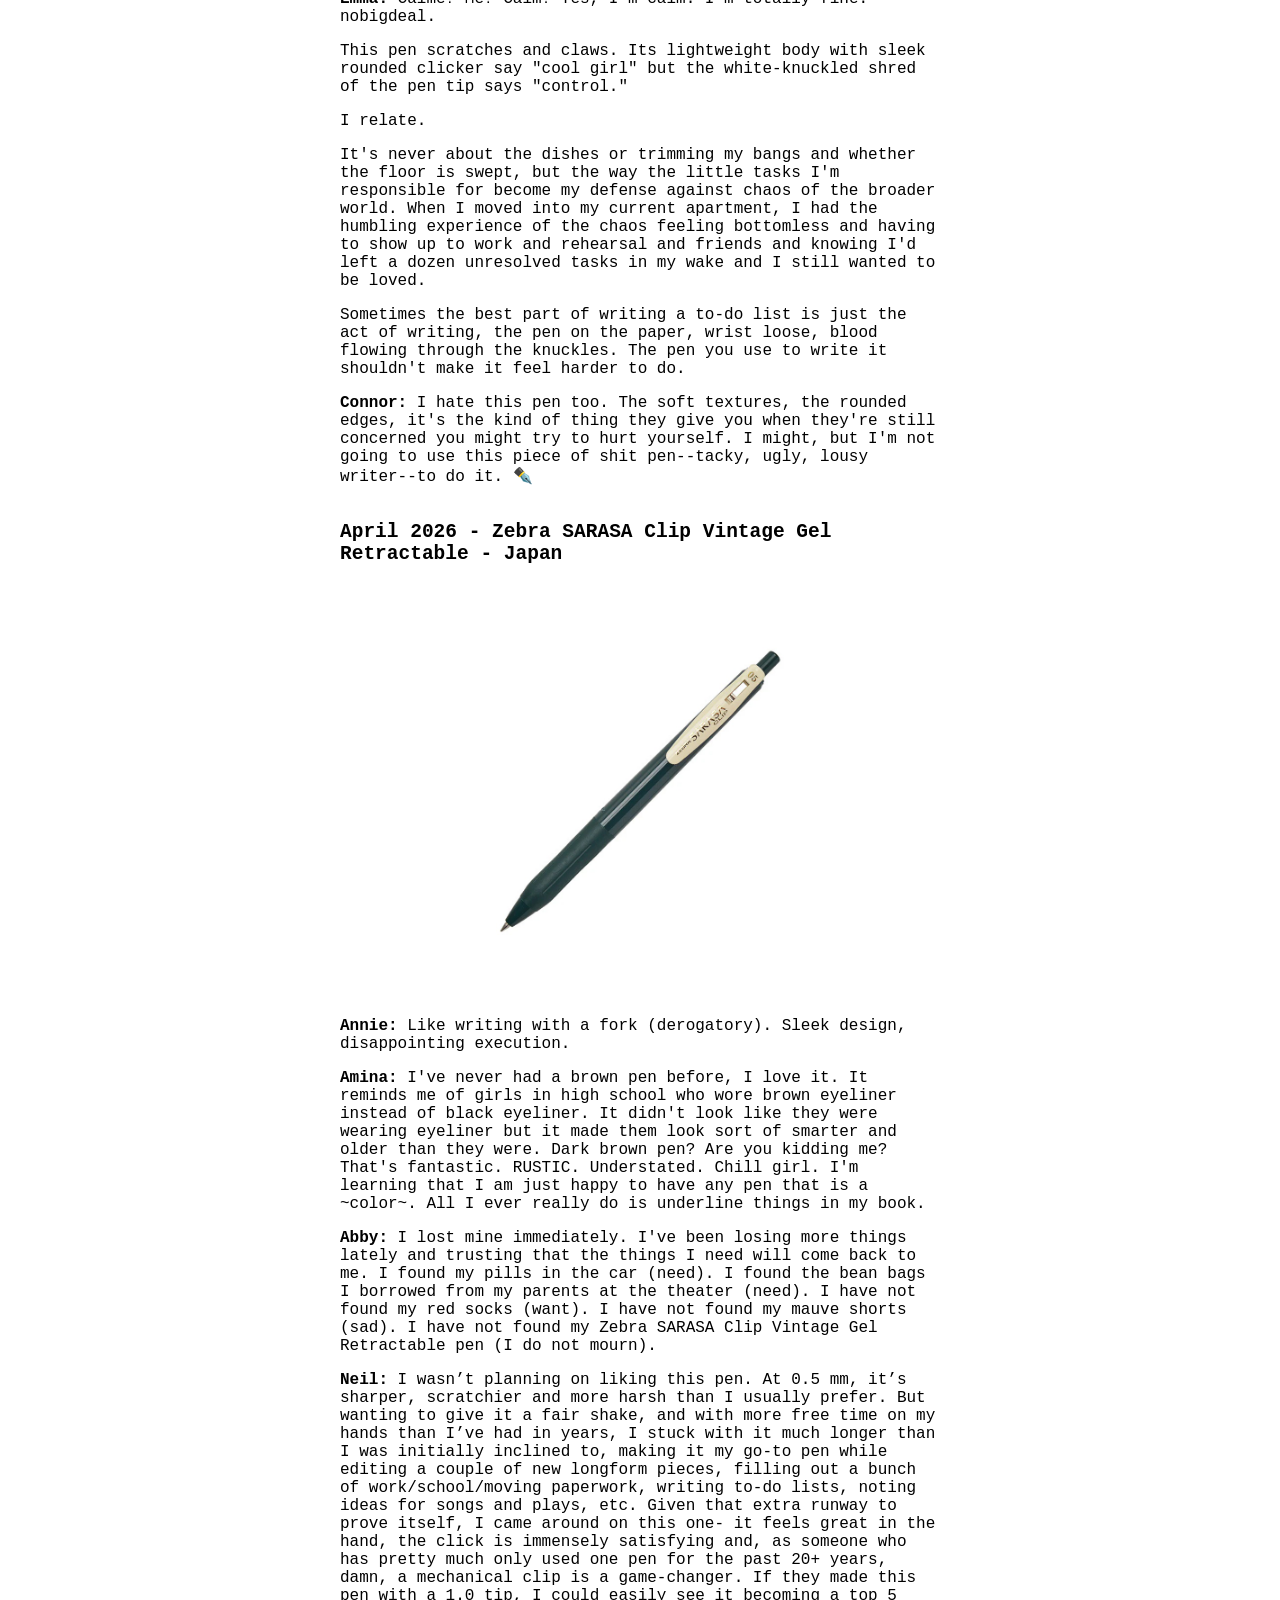
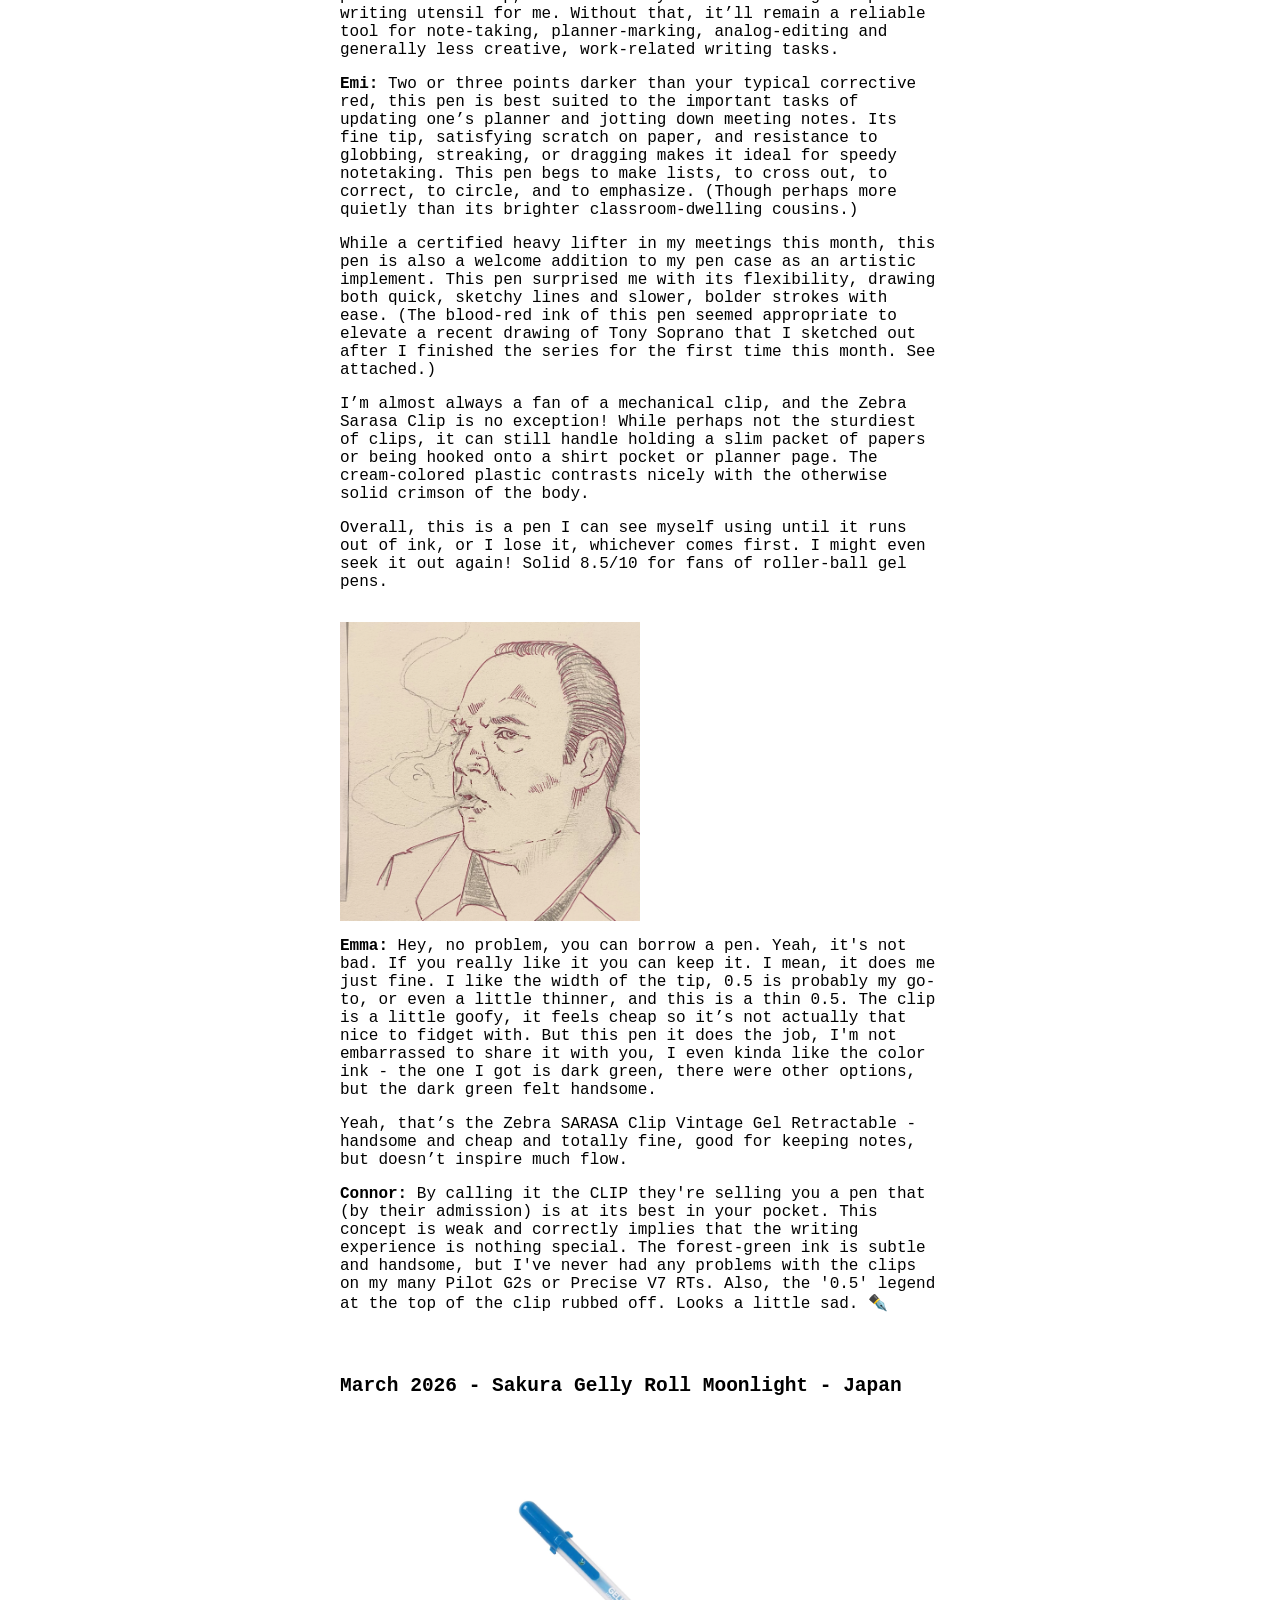
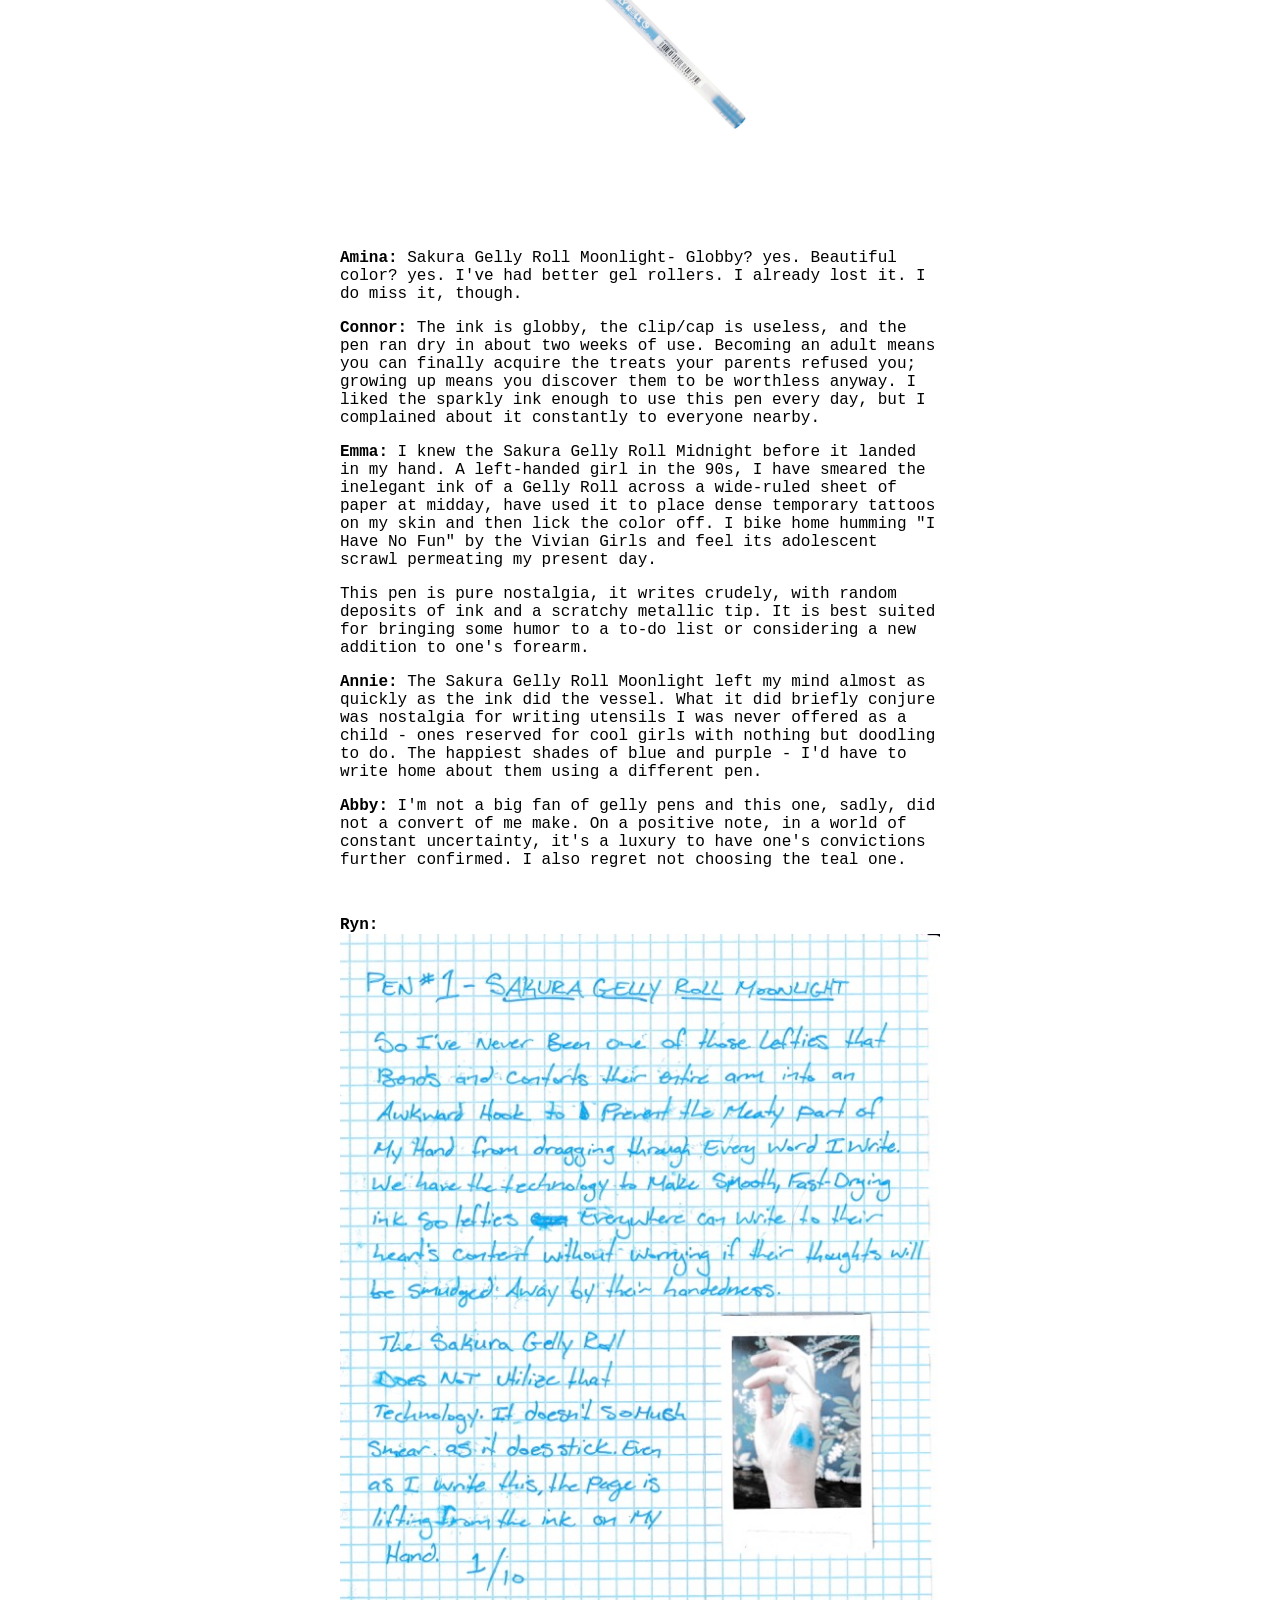
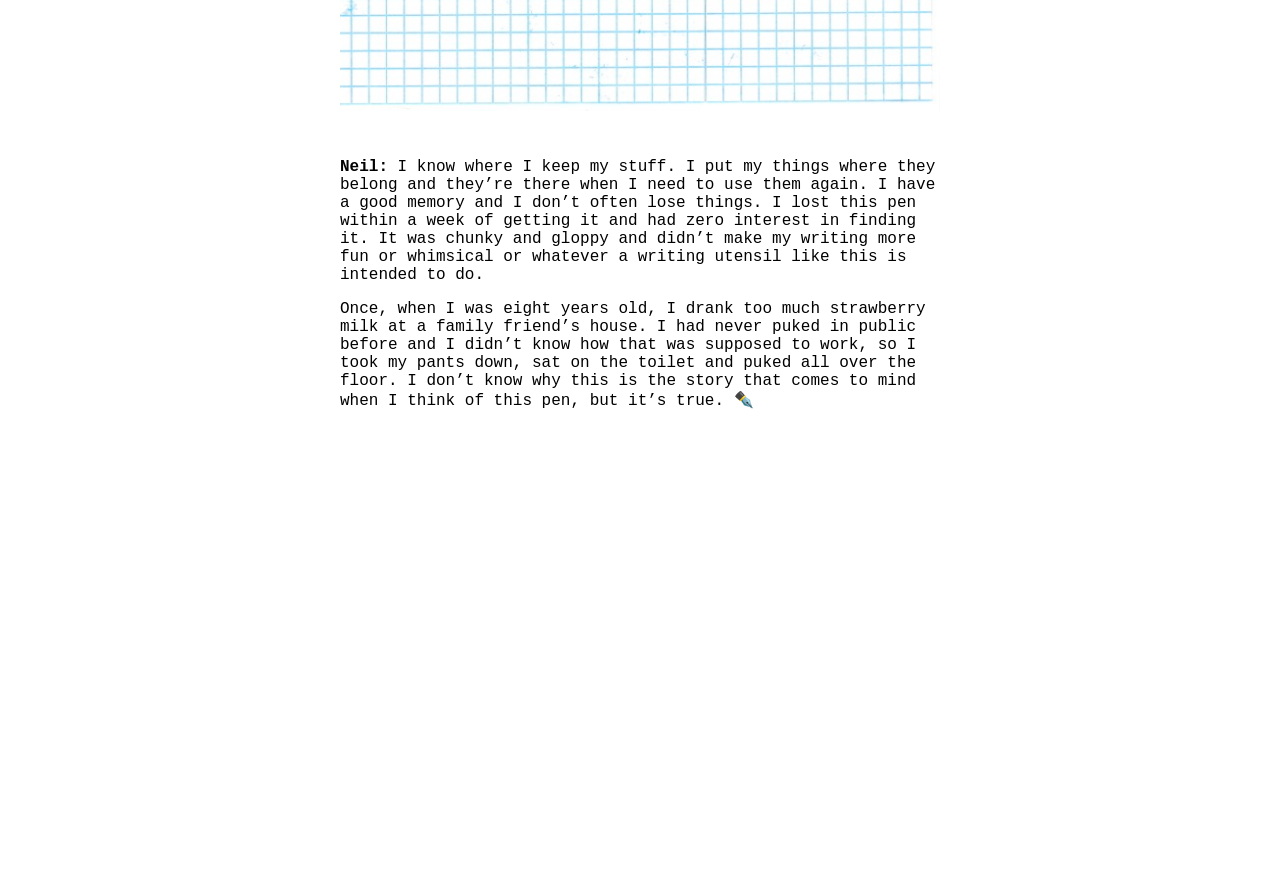
==== commit 25e207e0: "update CSS for main pen image class again" ====
--- a/index.html
+++ b/index.html
@@ -93,7 +93,7 @@
 
 
             <h2>March 2026 - Sakura Gelly Roll Moonlight - Japan</h2>
-            <img src="images/gelly-roll.png" class="photo-of-pen"
+            <img src="images/gelly-roll.png" class="photo-of-pen">
             <p><b>Amina: </b>Sakura Gelly Roll Moonlight- Globby? yes. Beautiful color? yes. I've had better gel rollers. I already lost it. I do miss it, though.</p>
             <p><b>Connor: </b>The ink is globby, the clip/cap is useless, and the pen ran dry in about two weeks of use. Becoming an adult means you can finally acquire the treats your parents refused you; growing up means you discover them to be worthless anyway. I liked the sparkly ink enough to use this pen every day, but I complained about it constantly to everyone nearby. </p>
             <p><b>Emma: </b>I knew the Sakura Gelly Roll Midnight before it landed in my hand.  A left-handed girl in the 90s, I have smeared the inelegant ink of a Gelly Roll across a wide-ruled sheet of paper at midday, have used it to place dense temporary tattoos on my skin and then lick the color off.  I bike home humming "I Have No Fun" by the Vivian Girls and feel its adolescent scrawl permeating my present day.</p>
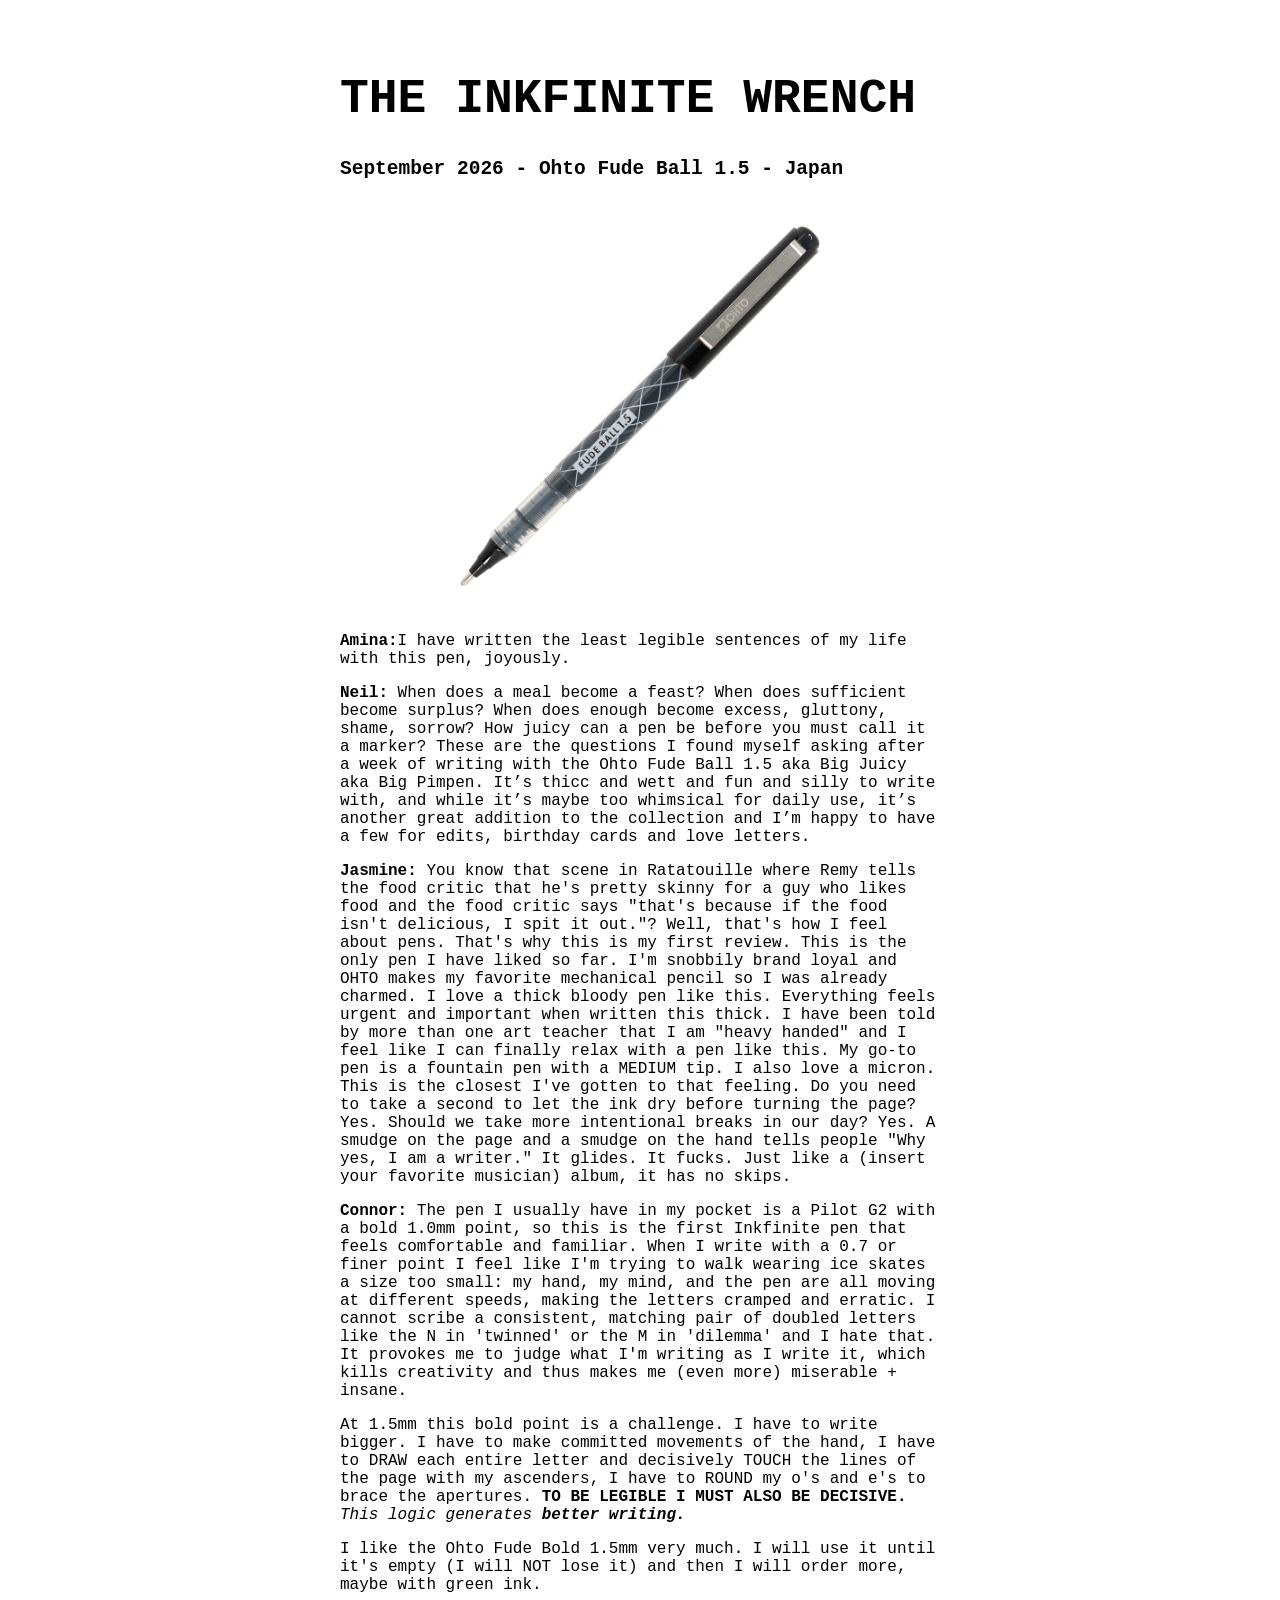
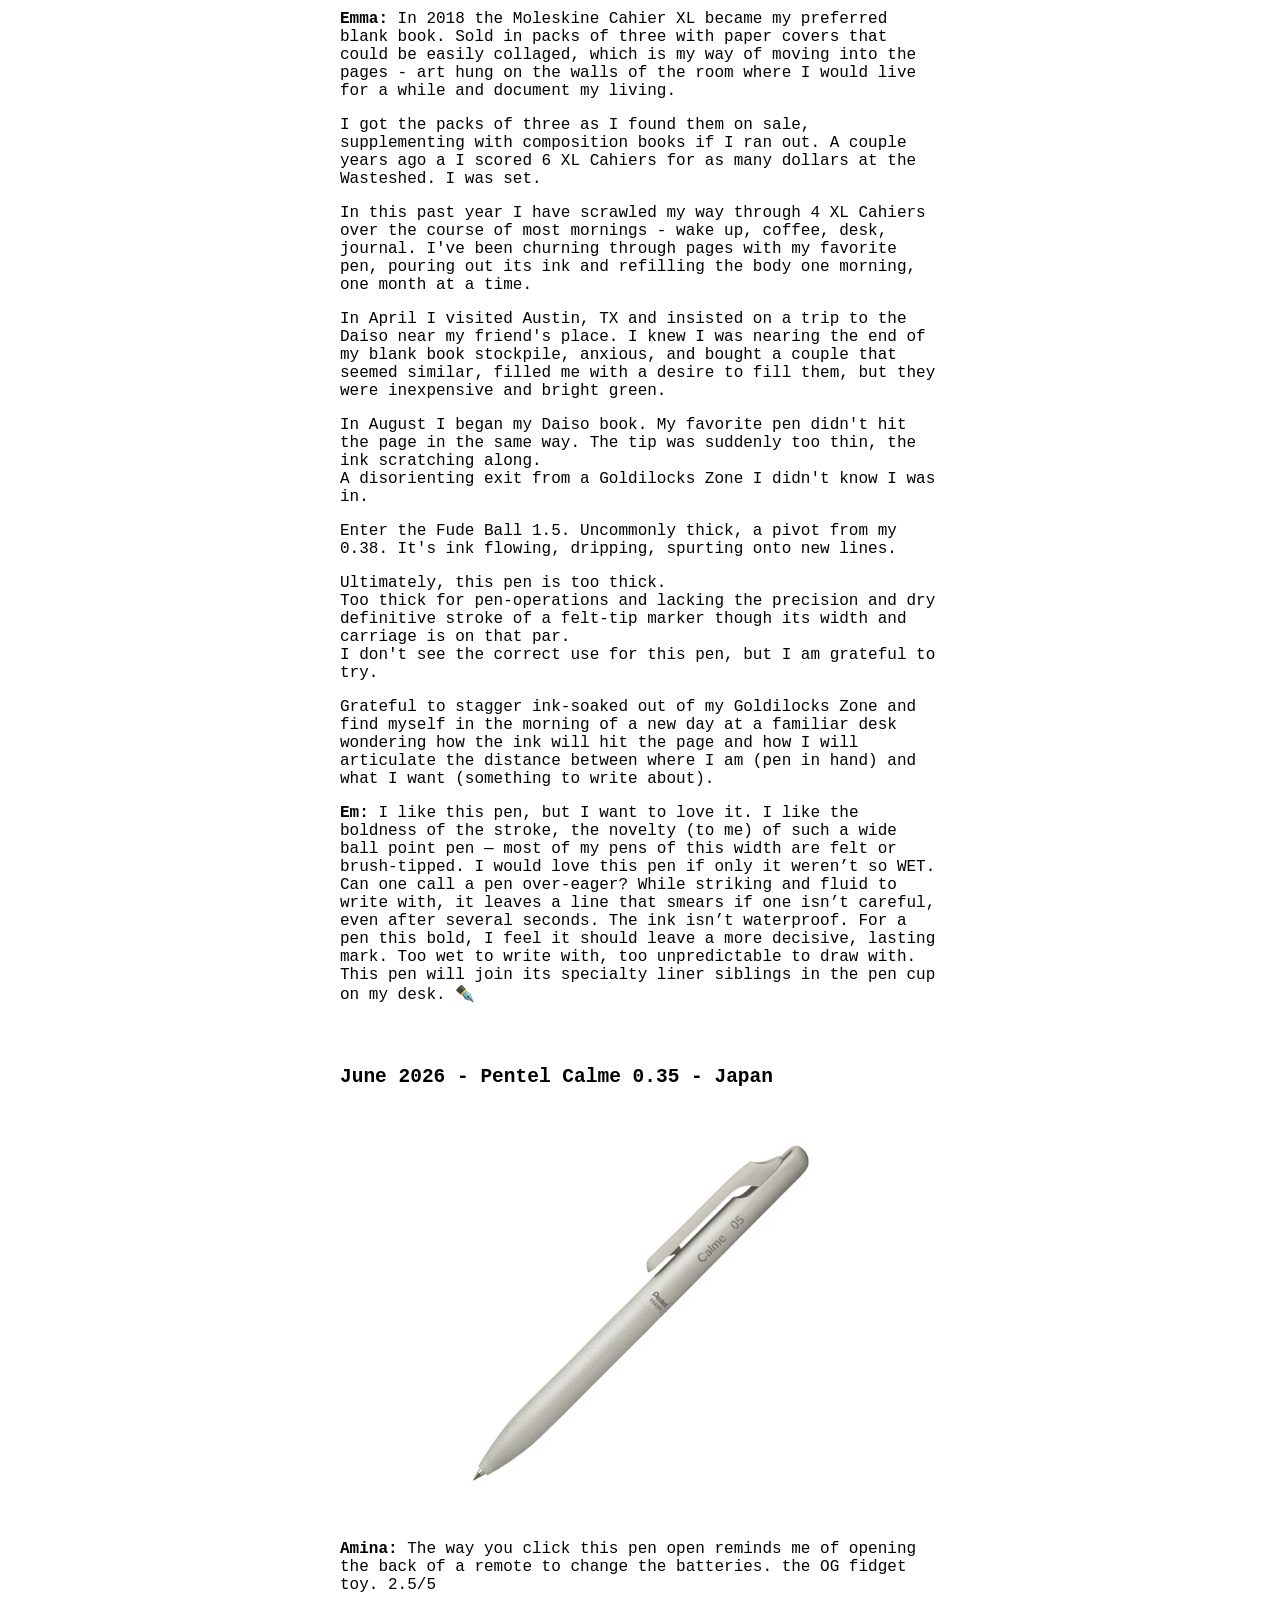
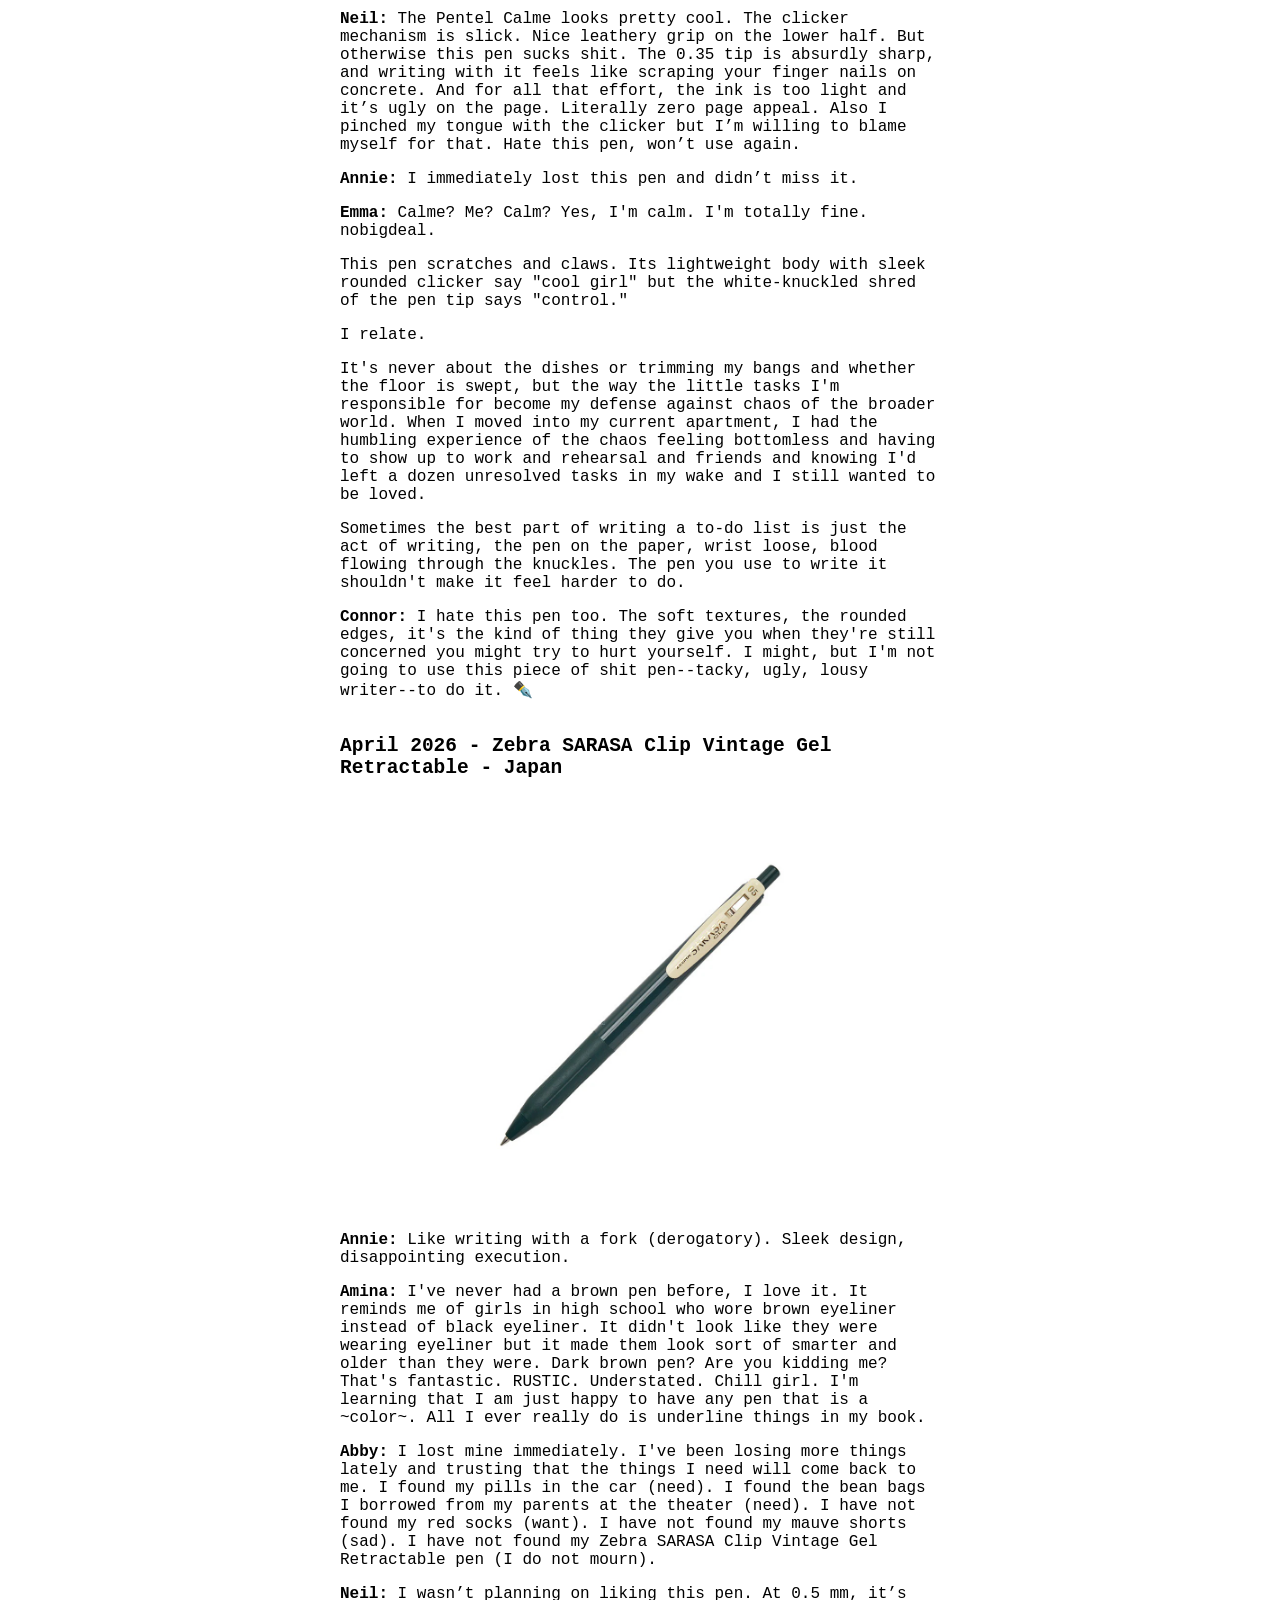
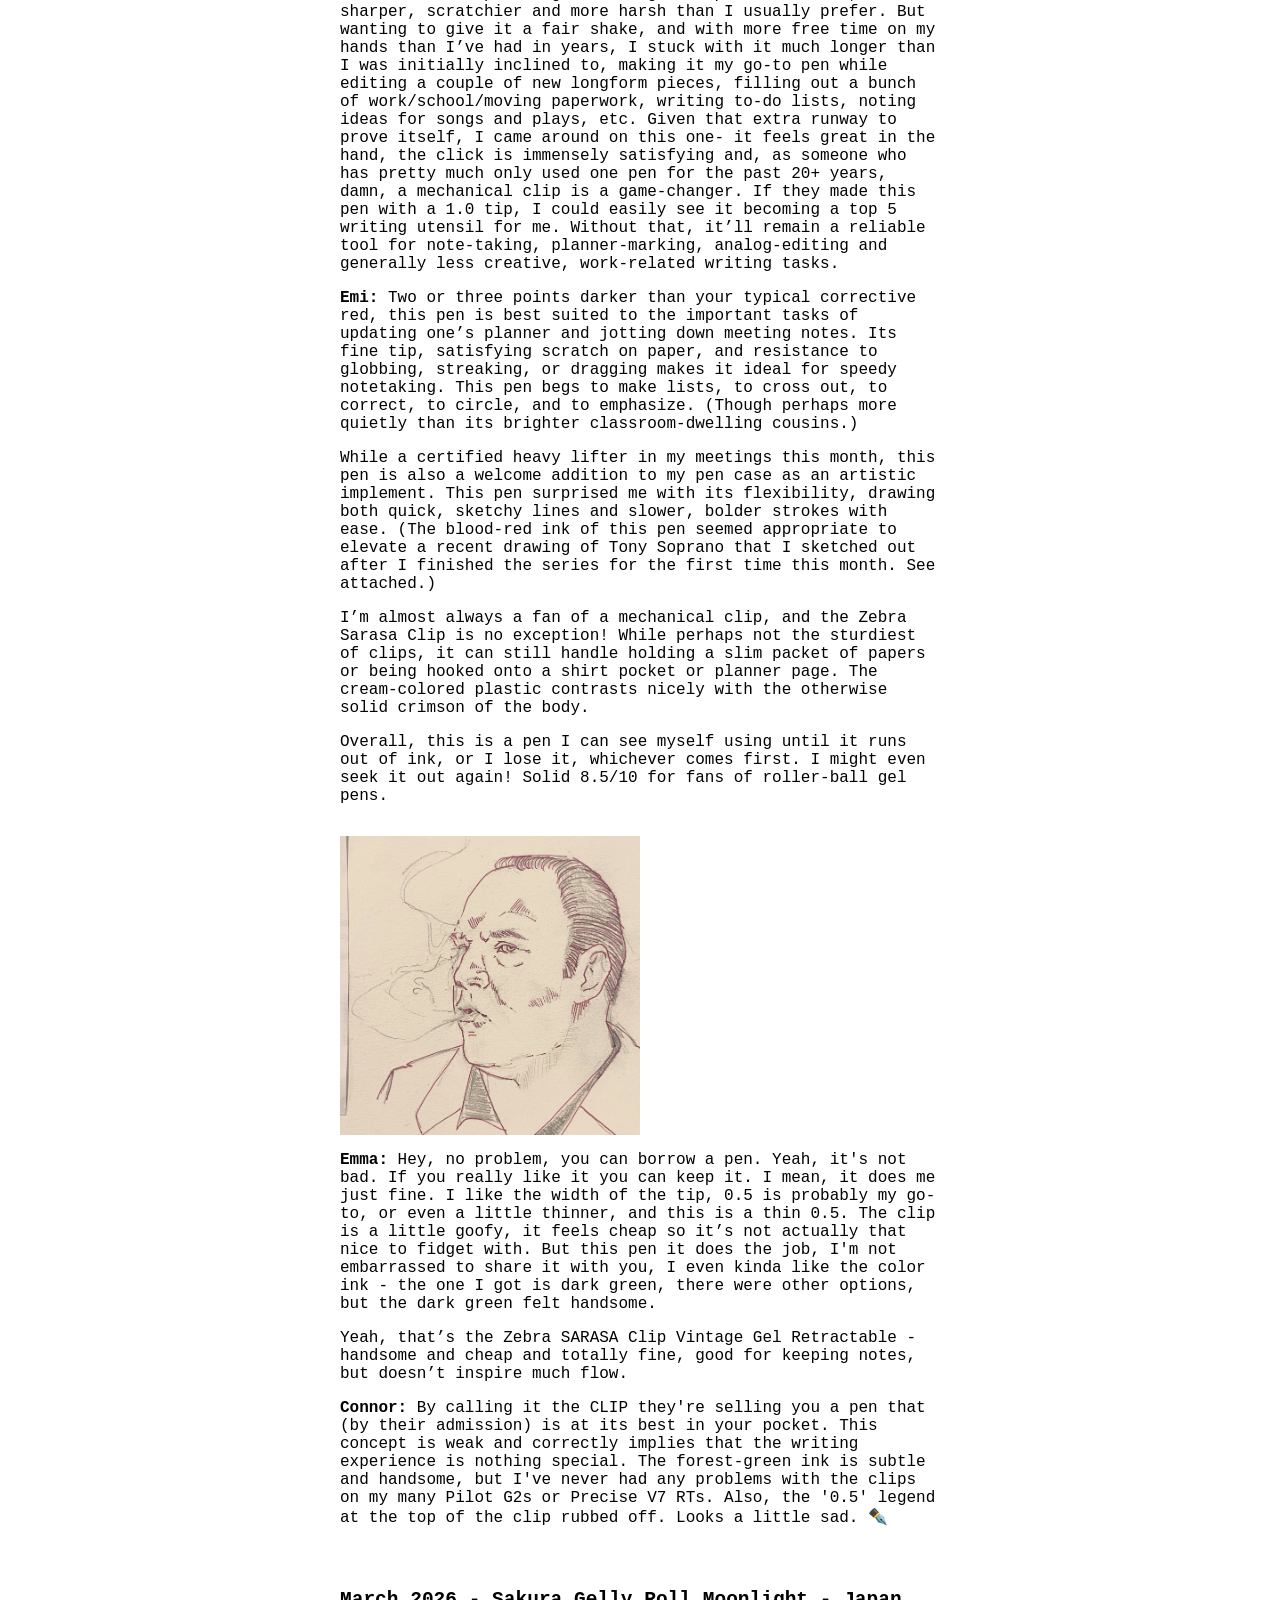
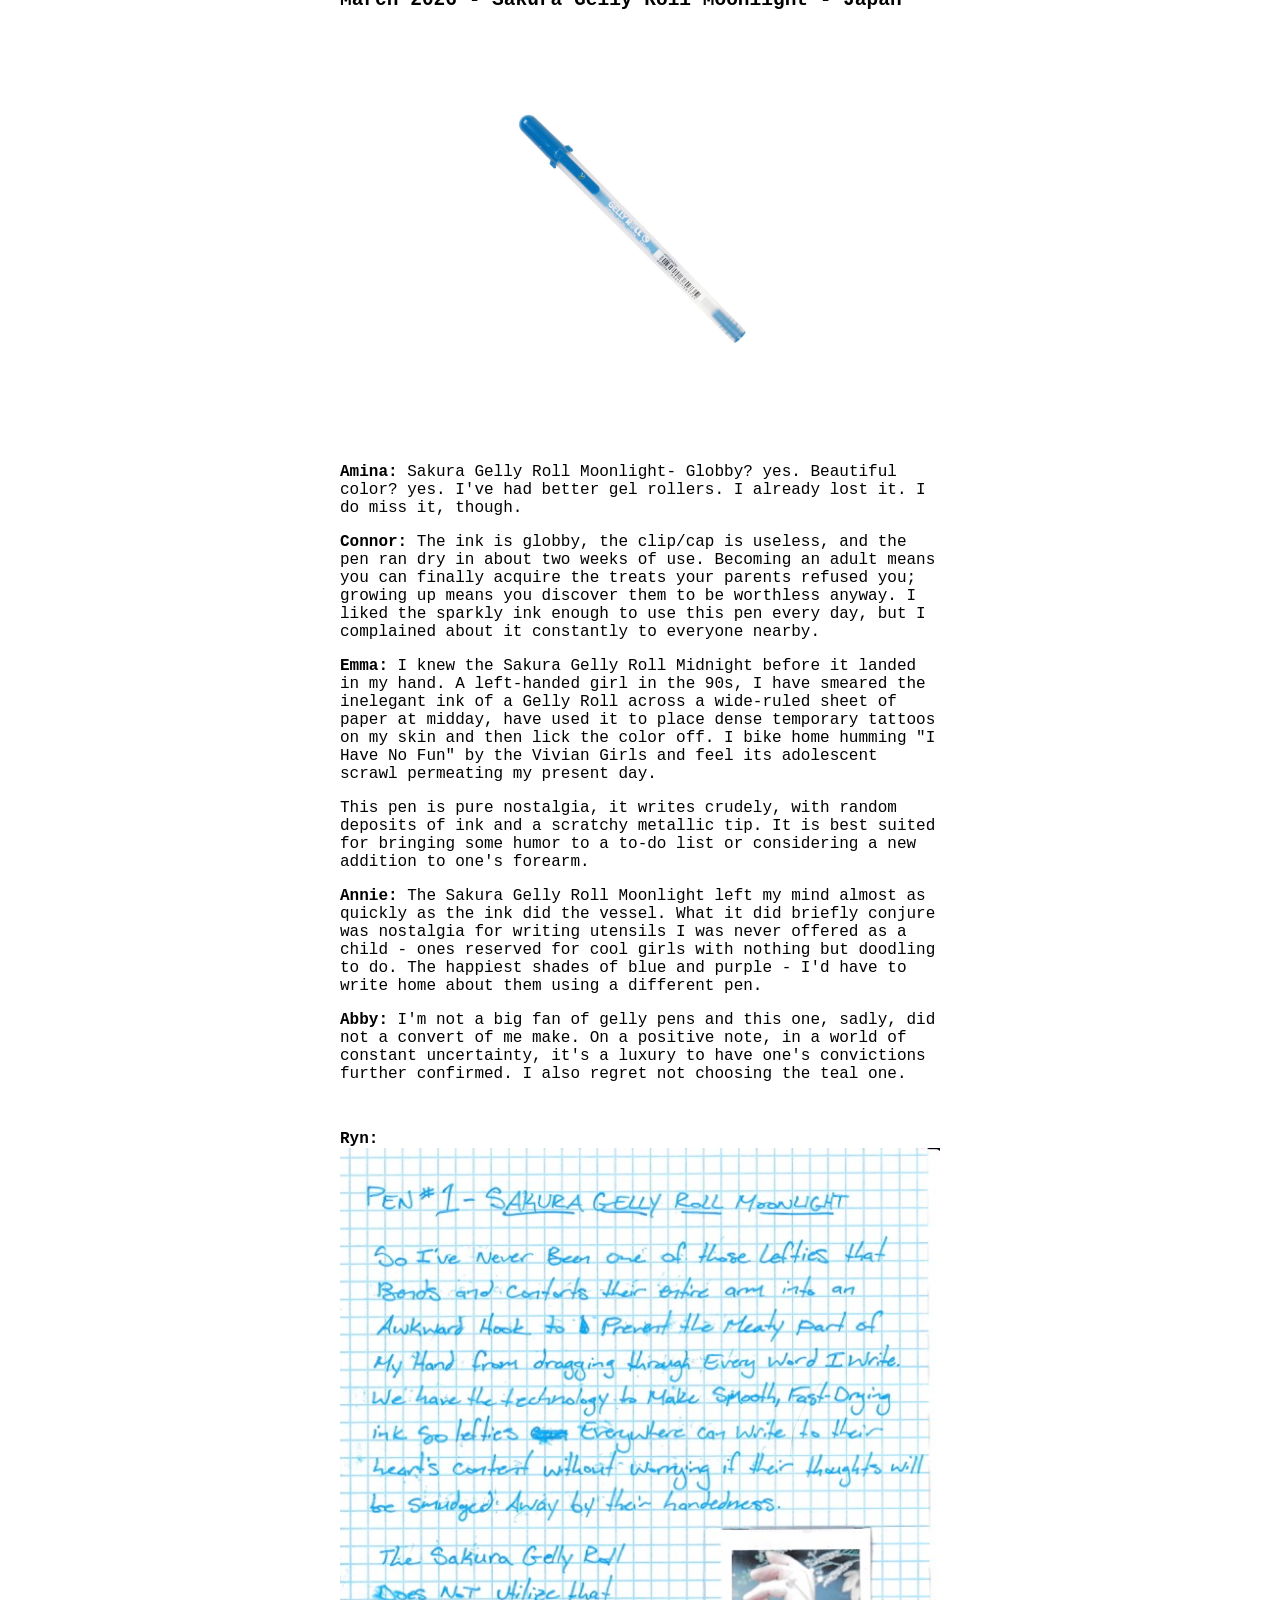
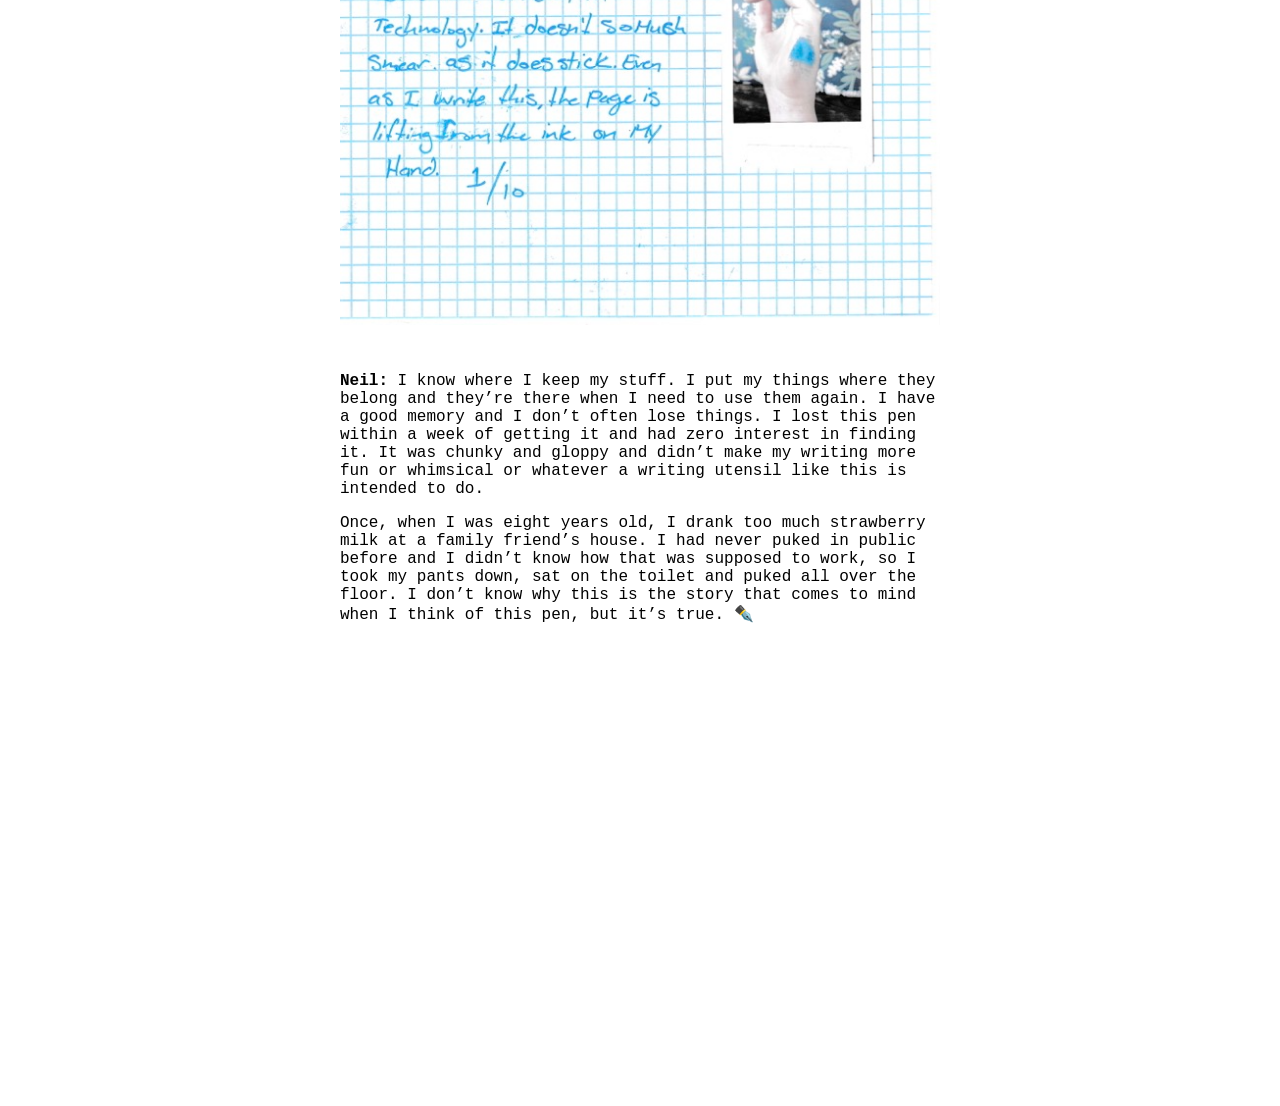
==== commit 1c87962a: "add em" ====
--- a/index.html
+++ b/index.html
@@ -39,7 +39,10 @@
             <p>Enter the Fude Ball 1.5. Uncommonly thick, a pivot from my 0.38. It's ink flowing, dripping, spurting onto new lines.</p>
             <p>Ultimately, this pen is too thick.<br>
             Too thick for pen-operations and lacking the precision and dry definitive stroke of a felt-tip marker though its width and carriage is on that par.<br>I don't see the correct use for this pen, but I am grateful to try.</p>
-            <p>Grateful to stagger ink-soaked out of my Goldilocks Zone and find myself in the morning of a new day at a familiar desk wondering how the ink will hit the page and how I will articulate the distance between where I am (pen in hand) and what I want (something to write about). ✒️ </p><br><br>
+            <p>Grateful to stagger ink-soaked out of my Goldilocks Zone and find myself in the morning of a new day at a familiar desk wondering how the ink will hit the page and how I will articulate the distance between where I am (pen in hand) and what I want (something to write about).</p>
+            <p><b>Em:</b> I like this pen, but I want to love it. I like the boldness of the stroke, the novelty (to me) of such a wide ball point pen — most of my pens of this width are felt or brush-tipped. I would love this pen if only it weren’t so WET. Can one call a pen over-eager? While striking and fluid to write with, it leaves a line that smears if one isn’t careful, even after several seconds. The ink isn’t waterproof. For a pen this bold, I feel it should leave a more decisive, lasting mark. Too wet to write with, too unpredictable to draw with. This pen will join its specialty liner siblings in the pen cup on my desk. ✒️</p><br><br>
+
+
 
 
 
